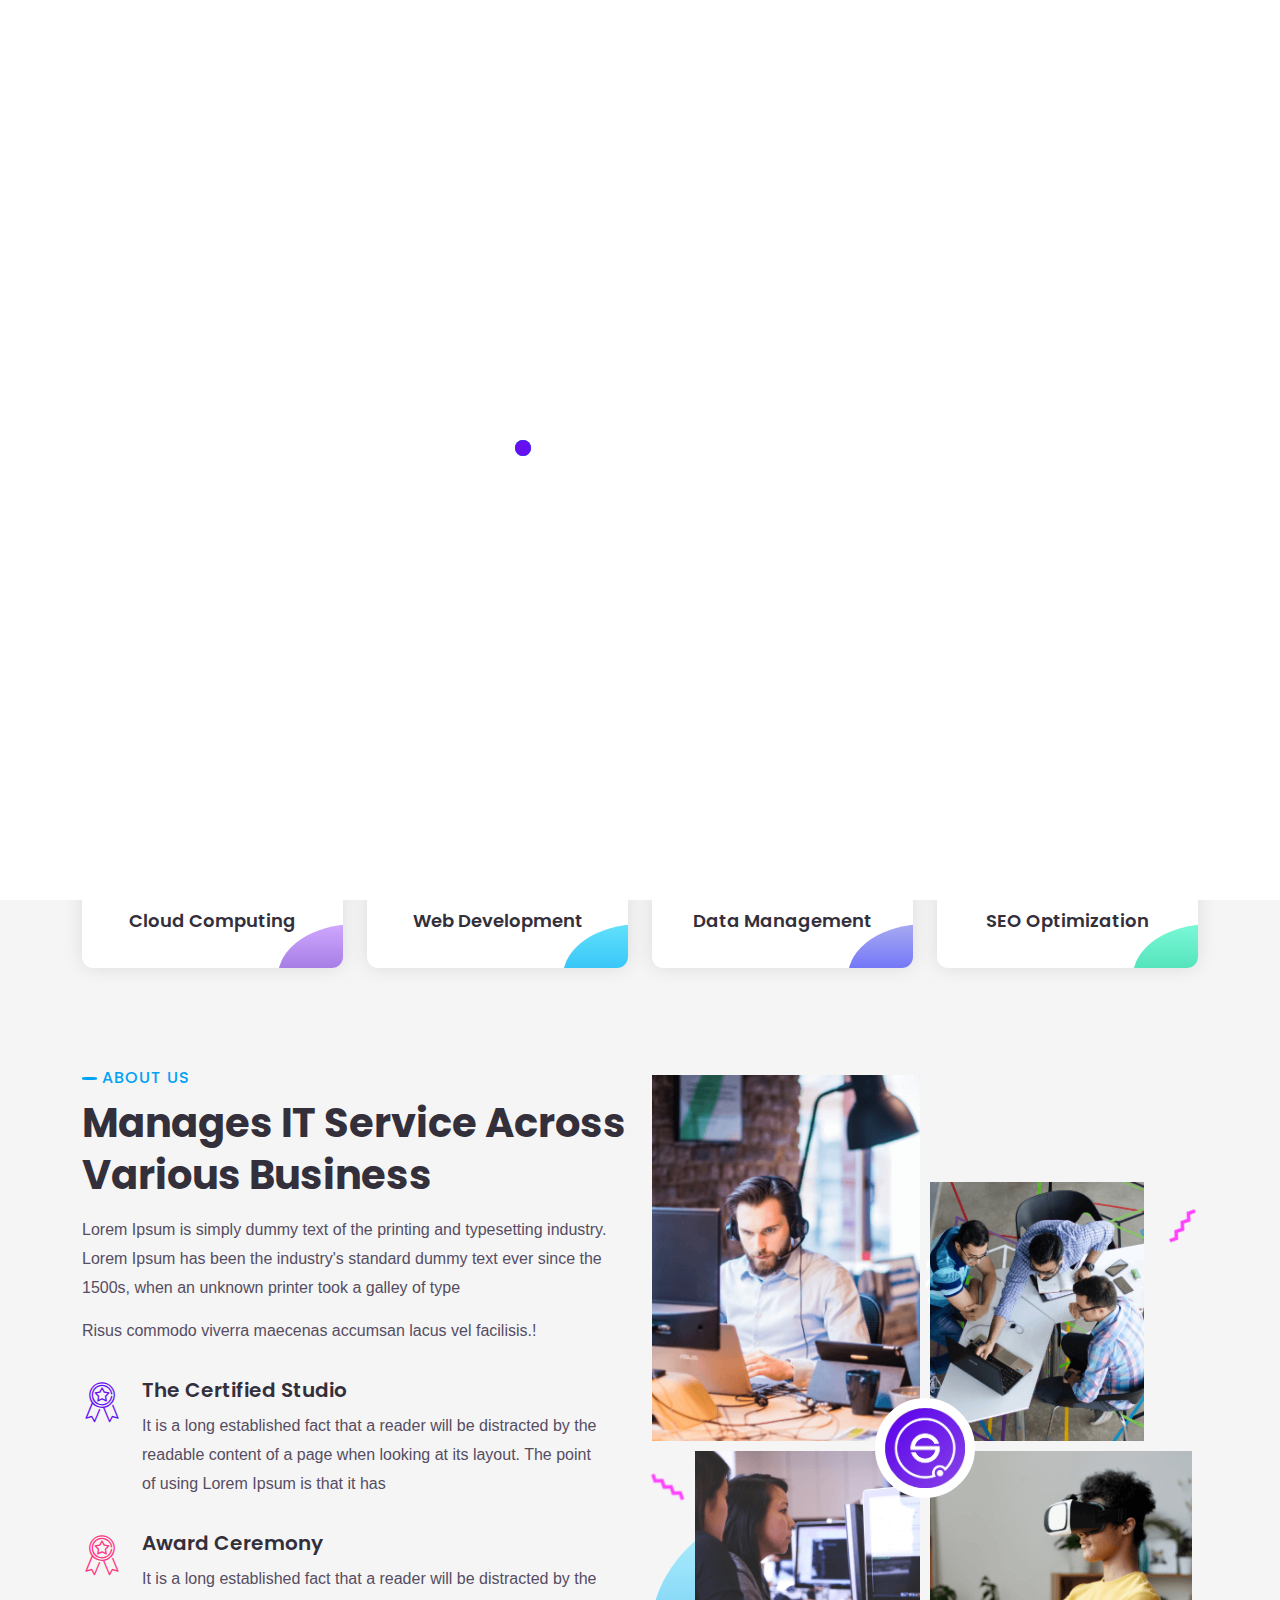
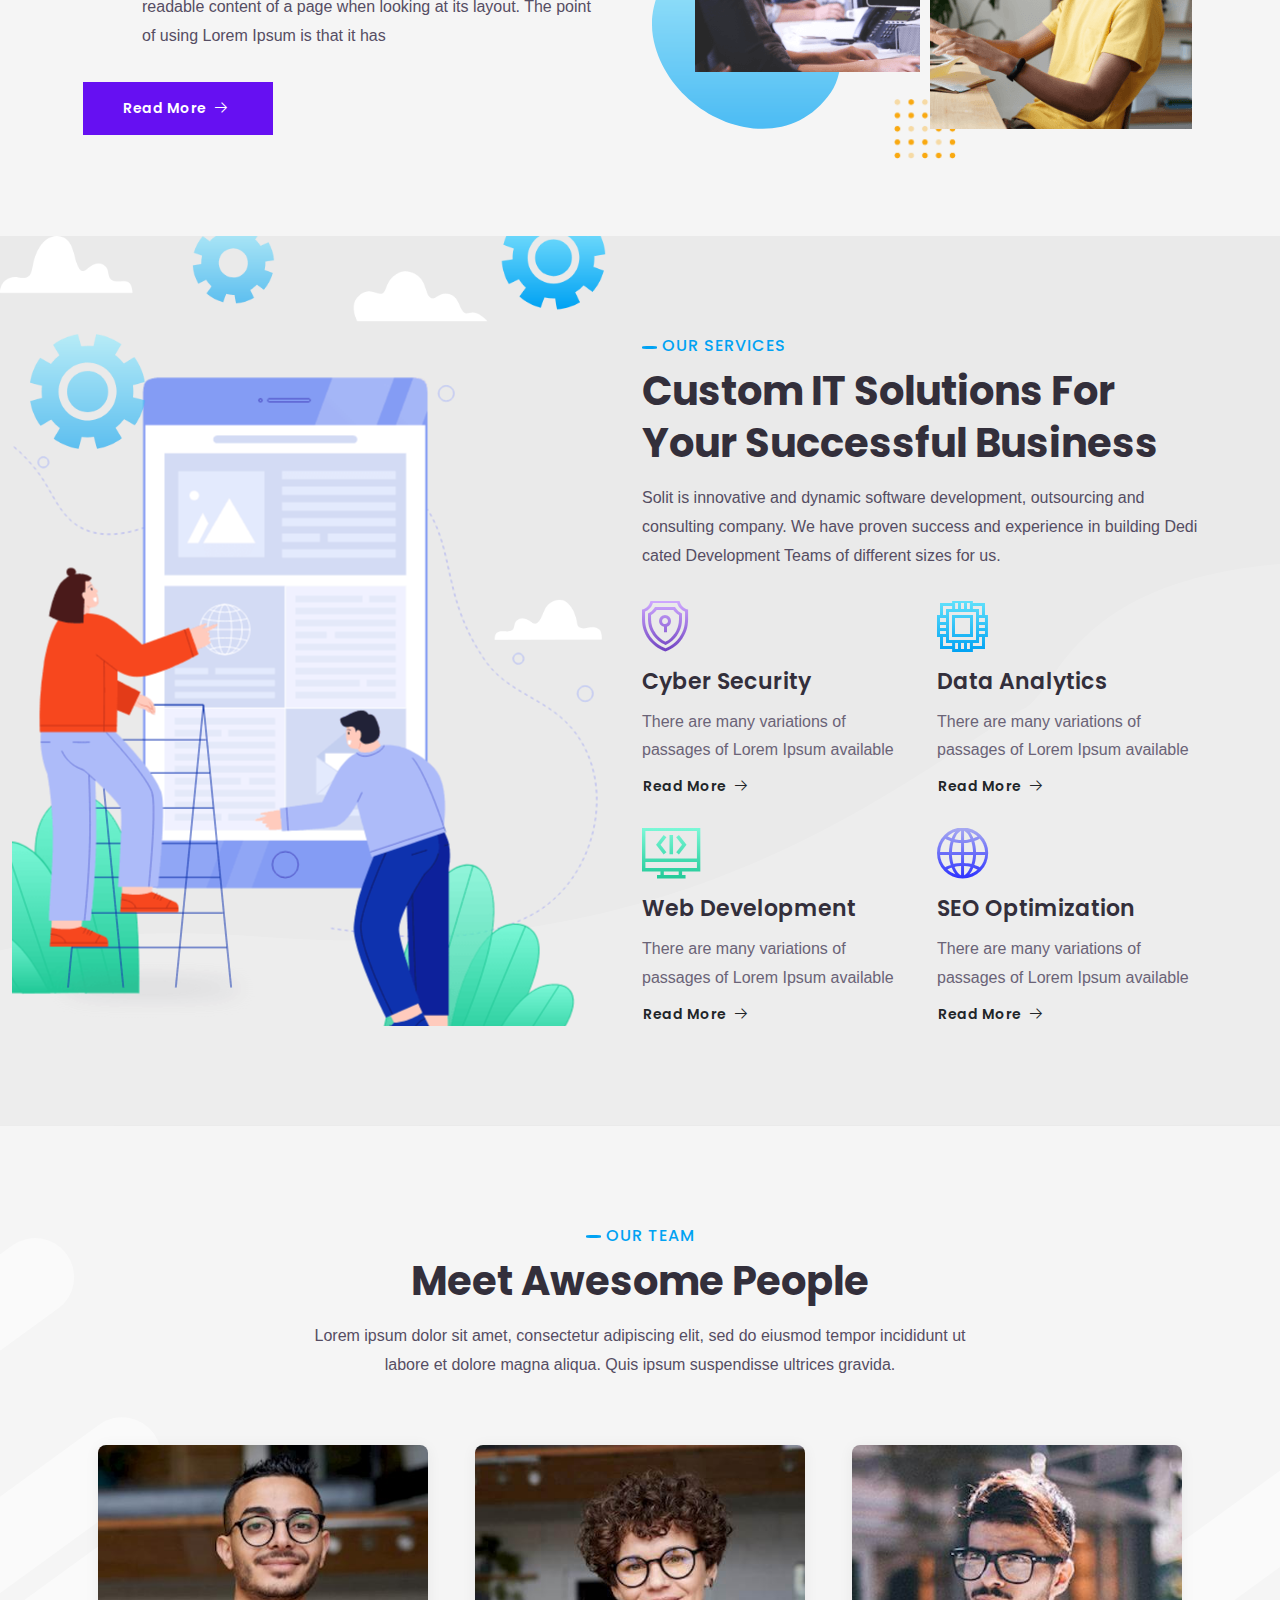
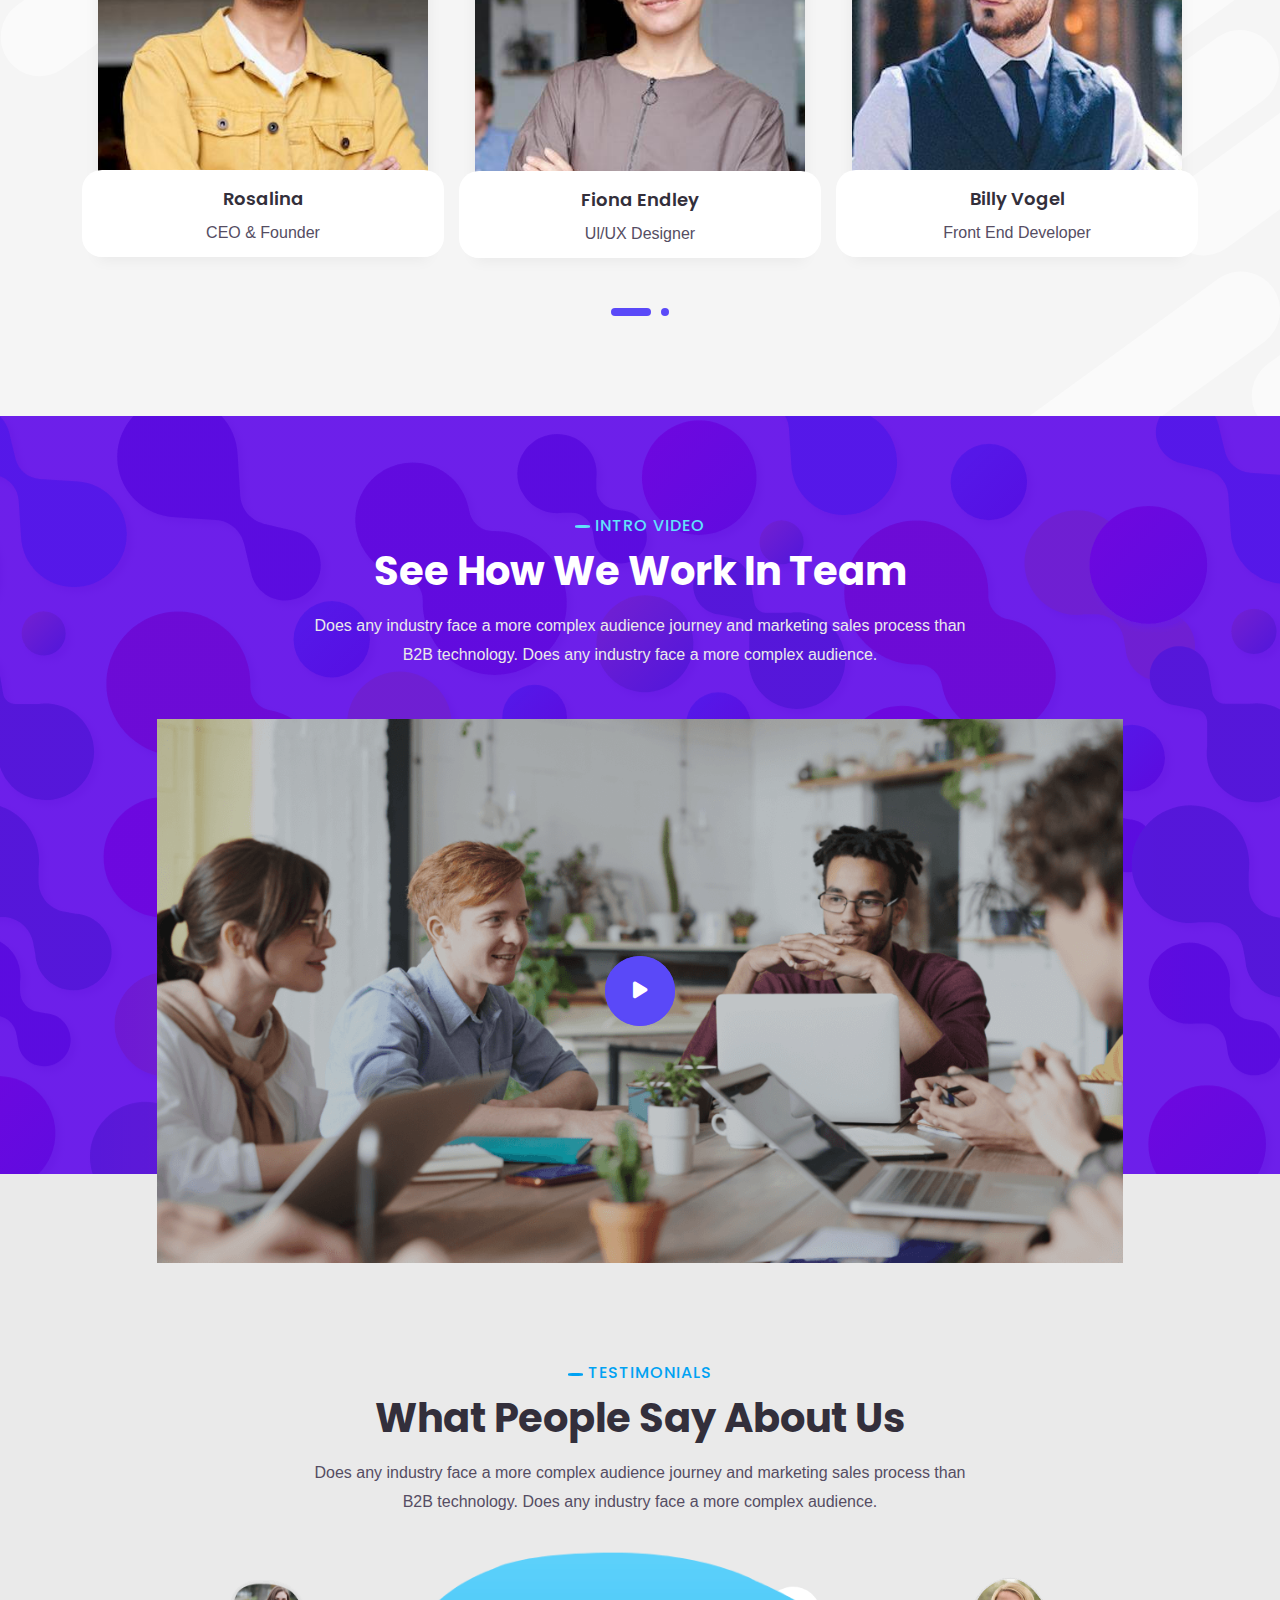
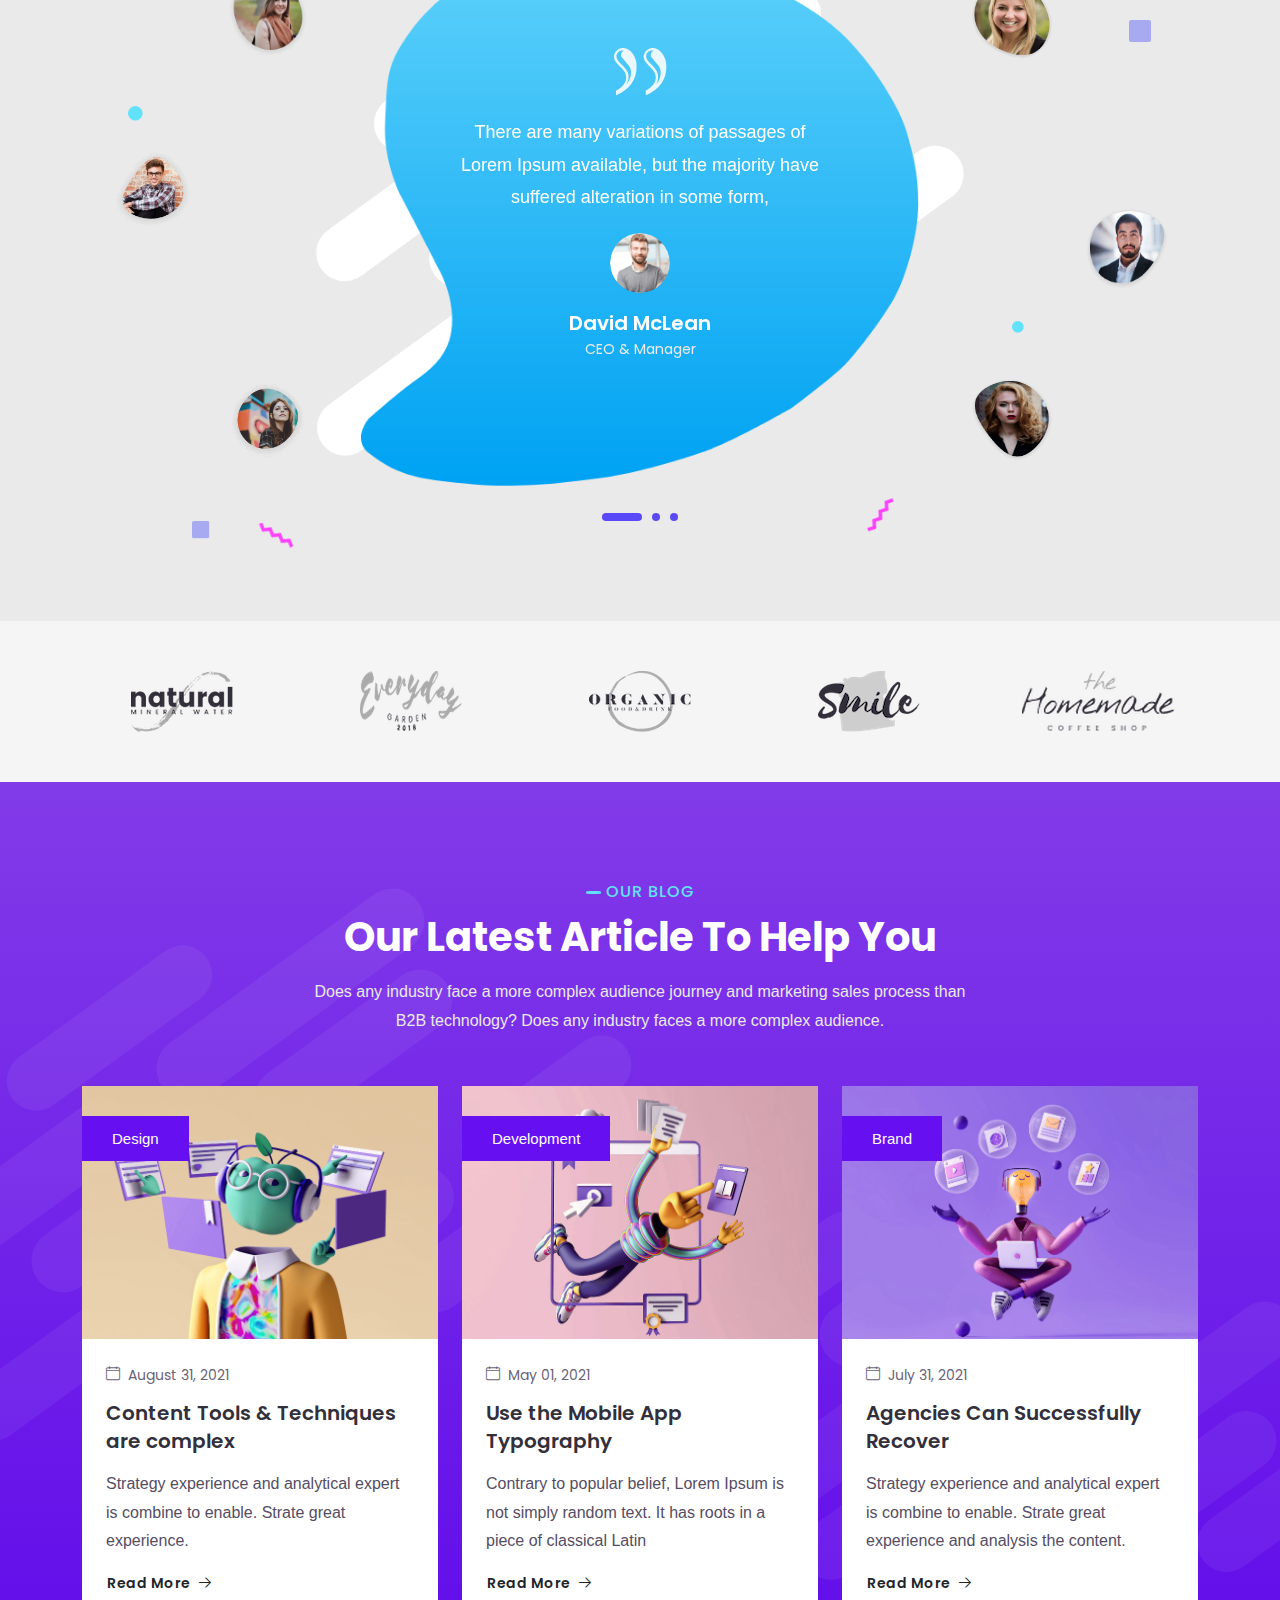
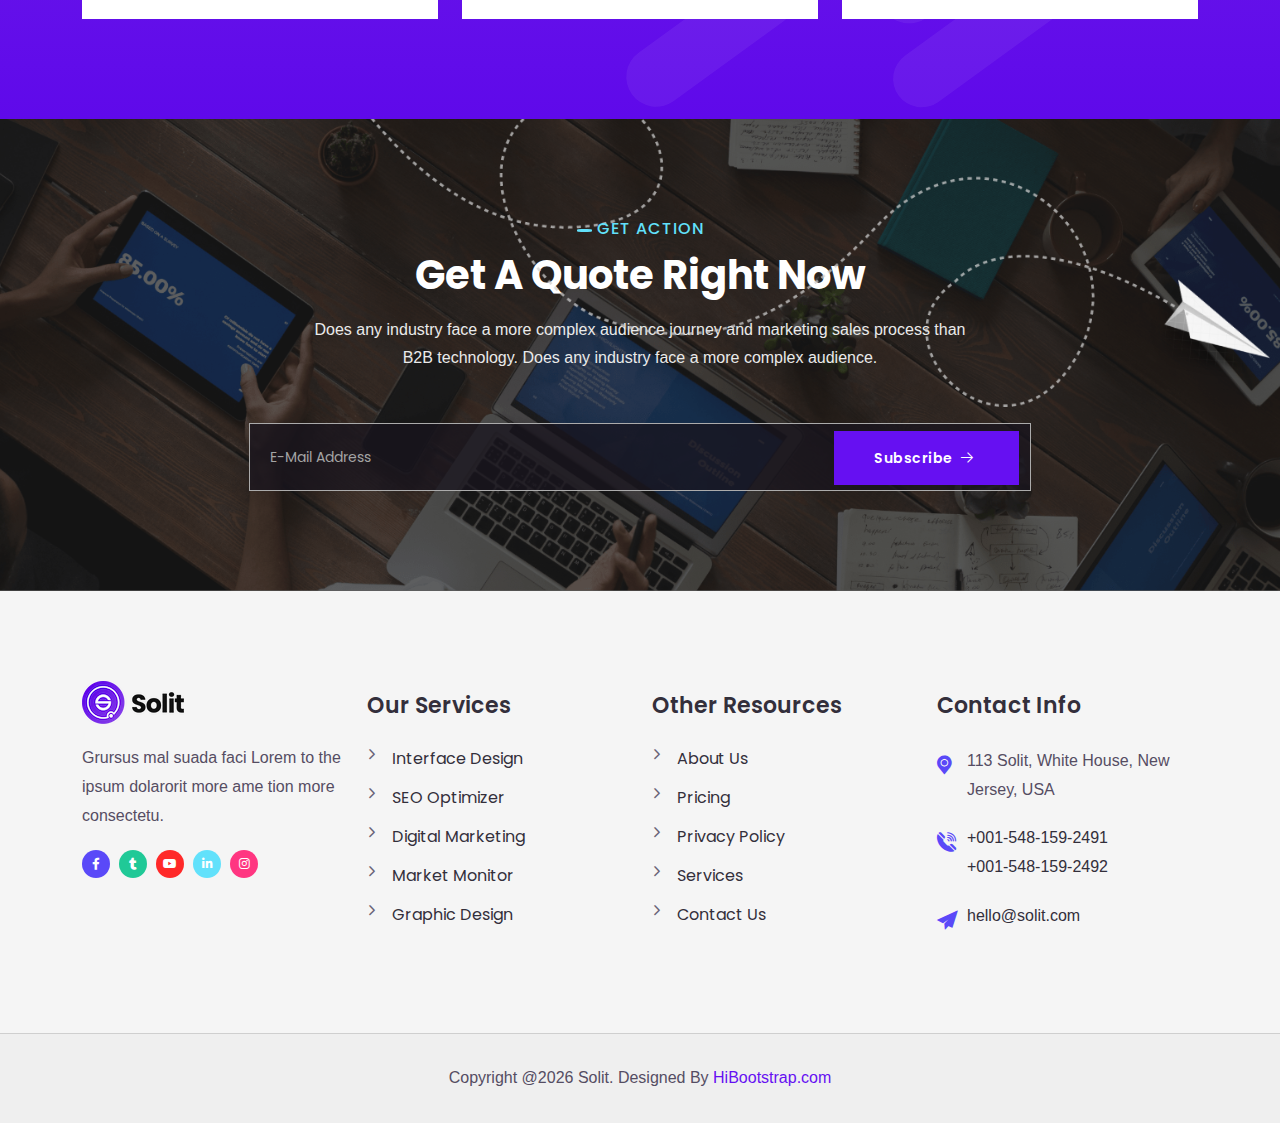
==== templates.hibootstrap.com/solit/default/index.html @ b151581a "newly added" ====
<!DOCTYPE html>
<html lang="en">

<!-- Mirrored from templates.hibootstrap.com/solit/default/index.html by HTTrack Website Copier/3.x [XR&CO'2014], Mon, 30 May 2022 17:09:55 GMT -->
<head>
<meta charset="UTF-8" />
<meta name="viewport" content="width=device-width, initial-scale=1.0" />
<meta name="description" content="Author: HiBootstrap Theme, Category: IT, Multipurpose, HTML, SASS" />

<title>Solit - IT Startup & Business Agency Template</title>

<link rel="stylesheet" href="assets/css/bootstrap.min.css" />

<link rel="stylesheet" href="assets/css/fontawesome.min.css" />

<link rel="stylesheet" href="assets/css/envyicon.min.css" />

<link rel="stylesheet" href="assets/css/animate.min.css" />

<link rel="stylesheet" href="assets/css/magnific-popup.min.css" />

<link rel="stylesheet" href="assets/css/owl.carousel.min.css" />

<link rel="stylesheet" href="assets/css/meanmenu.min.css" />

<link rel="stylesheet" href="assets/css/style.css" />

<link rel="stylesheet" href="assets/css/responsive.css" />

<link rel="stylesheet" href="assets/css/theme-dark.css" />

<link rel="icon" href="assets/img/logos/favicon.png" type="image/png" sizes="16x16" />
</head>
<body>

<div class="preloader-main">
<div class="loader">
<div class="loader-dot"></div>
<div class="loader-dot"></div>
<div class="loader-dot"></div>
</div>
</div>


<header class="navbar-area">
<div class="top-nav">

<div class="container d-flex justify-content-between">

<div class="top-left">
<ul class="info-list">
<li>
<i class="envy envy-email"></i>
<a href="mailTo:hello@solit.com"><span class="__cf_email__" data-cfemail="d0b8b5bcbcbf90a3bfbcb9a4feb3bfbd">[email&#160;protected]</span></a>
</li>
<li><i class="envy envy-wall-clock"></i>Mon - Sat: 8.00 am - 7.00 pm</li>
</ul>
</div>

<div class="top-right">
<div class="social-link">
<a href="#" target="_blank">
<i class="fab fa-facebook-f"></i>
</a>
<a href="#" target="_blank">
<i class="fab fa-tumblr"></i>
</a>
<a href="#" target="_blank">
<i class="fab fa-youtube"></i>
</a>
<a href="#" target="_blank">
<i class="fab fa-linkedin-in"></i>
</a>
<a href="#" target="_blank">
<i class="fab fa-instagram"></i>
</a>
</div>
</div>
</div>
</div>

<div class="mobile-nav">
<a href="index.html" class="logo">
<img src="assets/img/logos/logo_light.png" alt="logo_light" />
<img src="assets/img/logos/logo_dark.png" alt="logo-dark" />
</a>
</div>

<div class="main-nav">
 <nav class="navbar navbar-expand-md navbar-light">
<div class="container">
<a class="navbar-brand" href="index.html">
<img src="assets/img/logos/logo_light.png" alt="logo_light" />
<img src="assets/img/logos/logo_dark.png" alt="logo-dark" />
</a>
<div class="collapse navbar-collapse mean-menu" id="navbarSupportedContent">
<ul class="navbar-nav ms-auto">
<li class="nav-item">
<a href="#" class="nav-link dropdown-toggle active">Home</a>
<ul class="dropdown-menu">
<li class="nav-item">
<a href="index.html" class="nav-link active">Home Page 1</a>
</li>
<li class="nav-item">
<a href="index-2.html" class="nav-link">Home Page 2</a>
</li>
<li class="nav-item">
<a href="index-3.html" class="nav-link">Home Page 3</a>
</li>
</ul>
</li>
<li class="nav-item">
<a href="#" class="nav-link dropdown-toggle">Pages</a>
<ul class="dropdown-menu">
<li class="nav-item">
<a href="about.html" class="nav-link"> About </a>
</li>
<li class="nav-item">
<a href="team.html" class="nav-link"> Team </a>
</li>
<li class="nav-item">
<a href="testimonials.html" class="nav-link">
Testimonials
</a>
</li>
<li class="nav-item">
<a href="coming-soon.html" class="nav-link">
coming soon
</a>
</li>
<li class="nav-item">
<a href="#" class="nav-link dropdown-toggle">
Projects
</a>
<ul class="dropdown-menu">
<li class="nav-item">
<a href="projects.html" class="nav-link">projects</a>
</li>
<li class="nav-item">
<a href="project-details.html" class="nav-link">projects details</a>
</li>
</ul>
</li>
<li class="nav-item">
<a href="sign-in.html" class="nav-link"> Sign In </a>
</li>
<li class="nav-item">
<a href="sign-up.html" class="nav-link"> Sign Up </a>
</li>
 <li class="nav-item">
<a href="terms-condition.html" class="nav-link">
Terms & Conditions
</a>
</li>
<li class="nav-item">
<a href="privacy-policy.html" class="nav-link">
Privacy Policy
</a>
</li>
<li class="nav-item">
<a href="faq.html" class="nav-link"> FAQ </a>
</li>
<li class="nav-item">
<a href="error-404.html" class="nav-link"> Error Page </a>
</li>
<li class="nav-item">
<a href="contact.html" class="nav-link"> Contact </a>
</li>
</ul>
</li>
<li class="nav-item">
<a href="pricing.html" class="nav-link">pricing</a>
</li>
<li class="nav-item">
<a href="#" class="nav-link dropdown-toggle">services</a>
<ul class="dropdown-menu">
<li class="nav-item">
<a href="services.html" class="nav-link">Services grid</a>
</li>
<li class="nav-item">
<a href="service-details.html" class="nav-link">Services details</a>
</li>
</ul>
</li>
<li class="nav-item">
<a href="#" class="nav-link dropdown-toggle">Blog</a>
<ul class="dropdown-menu">
<li class="nav-item">
<a href="blog-grid.html" class="nav-link">Blog grid</a>
</li>
<li class="nav-item">
<a href="blog-details.html" class="nav-link">blog details</a>
</li>
</ul>
</li>
<li class="nav-item">
<a href="contact.html" class="nav-link">contact</a>
</li>
</ul>
<div class="search-item">
<div class="search-btn">
<i class="open-btn envy envy-magnify-glass"></i>
<i class="close-btn envy envy-close"></i>
</div>
<div class="search-overlay search-popup">
<form class="search-form">
<input class="search-input" name="search" placeholder="Search" type="text" />
<button class="btn btn-solid" type="submit">
<i class="envy envy-magnify-glass"></i>
</button>
</form>
</div>
</div>
 <div class="cta-btn">
<a href="sign-in.html" class="btn btn-solid">
<i class="envy envy-user"></i>
log in
</a>
</div>
</div>
</div>
</nav>
</div>
</header>


<div id="home" class="home-banner-area banner-type-one">
<div class="home-slider owl-carousel">
<div class="item">
<div class="container">
<div class="banner-content">
<h1>The Ultimate IT Solution For Your Company</h1>
<p>
Lorem ipsum dolor sit amet, consectetur adipiscing elit, sed do eiusmod tempor incididunt ut labore et dolore magna aliqua. Quis ipsum suspendisse
</p>
<div class="cta-btn">
<a href="https://templates.hibootstrap.com/Solit-html/index.html" class="btn btn-solid">Try for free</a>
</div>
</div>
</div>
</div>
<div class="item">
<div class="container">
<div class="banner-content">
<h1>Best Digital Marketing Service For You</h1>
<p>
Lorem ipsum dolor sit amet, consectetur adipiscing elit, sed do eiusmod tempor incididunt ut labore et dolore magna aliqua. Quis ipsum.
</p>
<div class="cta-btn">
<a href="https://templates.hibootstrap.com/Solit-html/index.html" class="btn btn-solid">Try for free</a>
</div>
</div>
</div>
</div>
<div class="item">
<div class="container">
<div class="banner-content">
<h1>We Provide Best SEO Marketing Solutions</h1>
<p>
Lorem ipsum dolor sit amet, consecteturdo eiusmod tempor incididunt ut labore et dolore magna aliqua. Quis ipsum suspendisse ultrices gravida.
</p>
<div class="cta-btn">
<a href="https://templates.hibootstrap.com/Solit-html/index.html" class="btn btn-solid">Try free</a>
</div>
</div>
</div>
</div>
</div>
</div>


<section class="promo-section">
<div class="container">
<div class="row justify-content-center">
<div class="col-lg-3 col-md-6 col-sm-6">
<div class="single-feature">
<div class="single-feature-content">
<i class="envy envy-cloud-computing1"></i>
<h3 class="mt-3">Cloud Computing</h3>
</div>
<div class="hover-overlay"></div>
</div>
</div>
<div class="col-lg-3 col-md-6 col-sm-6">
<div class="single-feature">
<div class="single-feature-content">
<i class="envy envy-code2"></i>
<h3 class="mt-3">Web Development</h3>
</div>
<div class="hover-overlay"></div>
</div>
</div>
<div class="col-lg-3 col-md-6 col-sm-6">
<div class="single-feature">
<div class="single-feature-content">
<i class="envy envy-server2"></i>
<h3 class="mt-3">Data Management</h3>
</div>
<div class="hover-overlay"></div>
</div>
</div>
<div class="col-lg-3 col-md-6 col-sm-6">
<div class="single-feature">
<div class="single-feature-content">
<i class="envy envy-global"></i>
<h3 class="mt-3">SEO Optimization</h3>
</div>
<div class="hover-overlay"></div>
</div>
</div>
</div>
</div>
</section>


<section id="about" class="about-section ptb-70">
<div class="container">
<div class="row align-items-center">
<div class="col-lg-6 col-sm-12 pb-30">
<div class="section-title">
<span class="subtitle">about us</span>
<h2>Manages IT service across various business</h2>
</div>
<div class="about-text-blc">
<p>Lorem Ipsum is simply dummy text of the printing and typesetting industry. Lorem Ipsum has been the industry's standard dummy text ever since the 1500s, when an unknown printer took a galley of type </p>
<p>Risus commodo viverra maecenas accumsan lacus vel facilisis.!</p>
</div>
<div class="row">
<div class="col-lg-12">
<div class="about-feature-blc">
<i class="envy envy-quality blue"></i>
<div class="about-feature-content">
<h6>The Certified Studio</h6>
<p>It is a long established fact that a reader will be distracted by the readable content of a page when looking at its layout. The point of using Lorem Ipsum is that it has</p>
</div>
</div>
</div>
<div class="col-lg-12">
<div class="about-feature-blc">
<i class="envy envy-quality red"></i>
<div class="about-feature-content">
<h6>Award Ceremony</h6>
<p>It is a long established fact that a reader will be distracted by the readable content of a page when looking at its layout. The point of using Lorem Ipsum is that it has</p>
</div>
</div>
</div>
</div>
<div class="cta-btn">
<a href="about.html" class="btn btn-solid">
Read more
<i class="envy envy-right-arrow"></i>
</a>
</div>
</div>
<div class="col-lg-6 col-sm-12 pb-30">
<div class="about-img">
<div class="grid-img">
<div class="grid-img-inner">
<img src="assets/img/about/about_1.png" class="image-responsive" alt="office_image" />
</div>
<div class="grid-img-inner">
<img src="assets/img/about/about_2.png" class="image-responsive" alt="office_image" />
</div>
<div class="grid-img-inner">
<img src="assets/img/about/about_3.png" class="image-responsive" alt="office_image" />
</div>
<div class="grid-img-inner">
<img src="assets/img/about/about_4.png" class="image-responsive" alt="office_image" />
</div>
</div>
<div class="logo-overlay">
<img src="assets/img/logos/logo.png" alt="logo_without_slogan" />
</div>
<div class="shape">
<img src="assets/img/resource/shape_2.png" alt="shape" class="shape-inner" />
<img src="assets/img/resource/shape_4.png" alt="shape" class="shape-inner" />
<img src="assets/img/resource/shape_2.png" alt="shape" class="shape-inner" />
</div>
</div>
</div>
</div>
</div>
</section>


<section id="featured-service" class="featured-service-section pt-100 pb-70 bg-light">
<div class="container">
<div class="row">
<div class="col-lg-6 col-sm-12 col-md-12 pb-30">
<div class="featured-service-image">
<img src="assets/img/resource/service_left.png" alt="service_illustration" />
</div>
</div>
<div class="col-lg-6 col-sm-12 col-md-12">
<div class="featured-service-content">
<div class="section-title">
<span class="subtitle">OUR SERVICES</span>
<h2>Custom IT Solutions for Your Successful Business</h2>
<p>Solit is innovative and dynamic software development, outsourcing and consulting company. We have proven success and experience in building Dedi cated Development Teams of different sizes for us.</p>
</div>
<div class="row">
<div class="content-inner col-lg-6 col-md-6 col-sm-6">
<i class="envy envy-shield"></i>
<h5>Cyber Security</h5>
<p>There are many variations of passages of Lorem Ipsum available</p>
<a href="service-details.html" target="_blank" class="btn btn-text-only">
read more
<i class="envy envy-right-arrow"></i>
</a>
</div>
<div class="content-inner col-lg-6 col-md-6 col-sm-6">
<i class="envy envy-cpu"></i>
<h5>Data Analytics</h5>
<p>There are many variations of passages of Lorem Ipsum available</p>
<a href="service-details.html" target="_blank" class="btn btn-text-only">
read more
<i class="envy envy-right-arrow"></i>
</a>
</div>
<div class="content-inner col-lg-6 col-md-6 col-sm-6">
<i class="envy envy-code"></i>
 <h5>Web Development</h5>
<p>There are many variations of passages of Lorem Ipsum available</p>
<a href="service-details.html" target="_blank" class="btn btn-text-only">
read more
<i class="envy envy-right-arrow"></i>
</a>
</div>
<div class="content-inner col-lg-6 col-md-6 col-sm-6">
<i class="envy envy-global"></i>
<h5>SEO Optimization</h5>
<p>There are many variations of passages of Lorem Ipsum available</p>
<a href="service-details.html" target="_blank" class="btn btn-text-only">
read more
<i class="envy envy-right-arrow"></i>
</a>
</div>
</div>
</div>
</div>
</div>
</div>
<div class="shape">
<img src="assets/img/resource/Illustration_Cloud.png" alt="shape" class="shape-inner" />
<img src="assets/img/resource/Illustration_Settings.png" alt="shape" class="shape-inner" />
</div>
</section>


<section class="team-section ptb-100">
<div class="container">
<div class="section-title">
<span class="subtitle">OUR Team</span>
<h2>Meet Awesome People</h2>
<p>Lorem ipsum dolor sit amet, consectetur adipiscing elit, sed do eiusmod tempor incididunt ut labore et dolore magna aliqua. Quis ipsum suspendisse ultrices gravida.</p>
</div>
<div class="team-slider owl-carousel">
<div class="team-item">
<div class="team-image">
<img src="assets/img/team/team_1.jpg" alt="team-member" />
</div>
<div class="team-content">
<h5>
<a href="#">Rosalina</a>
</h5>
<p class="mb-2">CEO & Founder</p>
<div class="social-link">
<a href="#" class="bg-success" target="_blank"><i class="fab fa-tumblr"></i></a>
<a href="#" class="bg-danger" target="_blank"><i class="fab fa-youtube"></i></a>
<a href="#" class="bg-info" target="_blank"><i class="fab fa-linkedin-in"></i></a>
</div>
</div>
</div>
<div class="team-item">
<div class="team-image">
<img src="assets/img/team/team_2.jpg" alt="team-member" />
</div>
<div class="team-content">
<h5>
<a href="#">Fiona Endley</a>
</h5>
<p class="mb-2">Ul/UX Designer</p>
<div class="social-link">
<a href="#" class="bg-success" target="_blank"><i class="fab fa-tumblr"></i></a>
<a href="#" class="bg-danger" target="_blank"><i class="fab fa-youtube"></i></a>
<a href="#" class="bg-info" target="_blank"><i class="fab fa-linkedin-in"></i></a>
</div>
</div>
</div>
<div class="team-item">
 <div class="team-image">
<img src="assets/img/team/team_3.jpg" alt="team-member" />
</div>
<div class="team-content">
<h5>
<a href="#">Billy Vogel</a>
</h5>
<p class="mb-2">Front End Developer</p>
<div class="social-link">
<a href="#" class="bg-success" target="_blank"><i class="fab fa-tumblr"></i></a>
<a href="#" class="bg-danger" target="_blank"><i class="fab fa-youtube"></i></a>
<a href="#" class="bg-info" target="_blank"><i class="fab fa-linkedin-in"></i></a>
</div>
</div>
</div>
<div class="team-item">
<div class="team-image">
<img src="assets/img/team/team_4.jpg" alt="team-member" />
</div>
<div class="team-content">
<h5>
<a href="#">Jane Anderson</a>
</h5>
<p class="mb-2">Digital Marketer</p>
<div class="social-link">
<a href="#" class="bg-success" target="_blank"><i class="fab fa-tumblr"></i></a>
<a href="#" class="bg-danger" target="_blank"><i class="fab fa-youtube"></i></a>
<a href="#" class="bg-info" target="_blank"><i class="fab fa-linkedin-in"></i></a>
</div>
</div>
</div>
<div class="team-item">
<div class="team-image">
<img src="assets/img/team/team_1.jpg" alt="team-member" />
</div>
<div class="team-content">
<h5>
<a href="#">Rosalina</a>
</h5>
<p class="mb-2">CEO & Founder</p>
<div class="social-link">
<a href="#" class="bg-success" target="_blank"><i class="fab fa-tumblr"></i></a>
<a href="#" class="bg-danger" target="_blank"><i class="fab fa-youtube"></i></a>
<a href="#" class="bg-info" target="_blank"><i class="fab fa-linkedin-in"></i></a>
</div>
</div>
</div>
</div>
</div>
</section>


<section class="video-section bg-light ptb-100">
<div class="container">
<div class="section-title title-light">
<span class="subtitle">INTRO VIDEO</span>
<h2>See How We Work In Team</h2>
<p>Does any industry face a more complex audience journey and marketing sales process than B2B technology. Does any industry face a more complex audience.</p>
</div>
<div class="video-content">
<div class="video-box">
<figure class="video-image">
<img src="assets/img/background/intro_video.png" alt="video" />
</figure>
<a href="https://www.youtube.com/watch?v=kxPCFljwJws" class="youtube-popup video-btn">
<i class="fas fa-play"></i>
</a>
</div>
</div>
</div>
</section>


<section id="testimonial" class="testimonial-section testimonial pb-100 bg-light">
<div class="container">
<div class="section-title">
<span class="subtitle">TESTIMONIALS</span>
<h2>What People Say About Us</h2>
<p>Does any industry face a more complex audience journey and marketing sales process than B2B technology. Does any industry face a more complex audience.</p>
</div>
<div class="tesimonial-grid">
<div class="dot active">
<img src="assets/img/clients/client_1.png" alt="client-1" />
</div>
<div class="dot">
<img src="assets/img/clients/client_2.png" alt="client-2" />
</div>
<div class="dot">
<img src="assets/img/clients/client_3.png" alt="client-3" />
</div>
<div class="dot">
<img src="assets/img/clients/client_4.png" alt="client-4" />
</div>
<div class="dot">
<img src="assets/img/clients/client_5.png" alt="client-5" />
</div>
<div class="dot">
<img src="assets/img/clients/client_6.png" alt="client-5" />
</div>
<div class="testimonial-slider owl-carousel">
<div class="slider-item">
<div class="qoute-icon">
<img src="assets/img/resource/quotation.png" alt="quotation" />
</div>
<div class="inner-text">
<p>
There are many variations of passages of Lorem Ipsum available, but the majority have suffered alteration in some form,
</p>
</div>
<div class="client">
<div class="client-img">
<img src="assets/img/clients/client_7.png" alt="client-1" />
</div>
<div class="client-info">
<h6>David McLean</h6>
<span>CEO & Manager</span>
</div>
</div>
</div>

<div class="slider-item">
<div class="qoute-icon">
<img src="assets/img/resource/quotation.png" alt="quotation" />
</div>
<div class="inner-text">
<p>
There are many variations of passages of Lorem Ipsum available, but the majority have suffered alteration in some form,
</p>
</div>
<div class="client">
<div class="client-img">
<img src="assets/img/clients/client_8.png" alt="client-2" />
</div>
<div class="client-info">
<h6>Rosalina D.</h6>
<span>CEO & Manager</span>
</div>
</div>
</div>

<div class="slider-item">
<div class="qoute-icon">
<img src="assets/img/resource/quotation.png" alt="quotation" />
</div>
<div class="inner-text">
 <p>
There are many variations of passages of Lorem Ipsum available, but the majority have suffered alteration in some form,
</p>
</div>
<div class="client">
<div class="client-img">
<img src="assets/img/clients/client_9.png" alt="client-1" />
</div>
<div class="client-info">
<h6>Sam McLean</h6>
<span>CEO & Manager</span>
</div>
</div>
</div>
</div>
<div class="overlay-img">
<img src="assets/img/background/Testimonial_bg.png" alt="Testimonial_bg" />
</div>
</div>

</div>
<div class="shape">
<img src="assets/img/resource/shape_6.png" alt="shape" class="shape-inner" />
<img src="assets/img/resource/Ellipse_1.png" alt="shape" class="shape-inner" />
<img src="assets/img/resource/Rectangle_1.png" alt="shape" class="shape-inner" />
<img src="assets/img/resource/Ellipse_1.png" alt="shape" class="shape-inner" />
<img src="assets/img/resource/Rectangle_1.png" alt="shape" class="shape-inner" />
<img src="assets/img/resource/shape_2.png" alt="shape" class="shape-inner" />
</div>
</section>


<div class="partner-area ptb-50">
<div class="container">
<div class="partner-slider owl-carousel">
<div class="partner-item">
<img src="assets/img/partner/partner_1.png" alt="image" />
<img src="assets/img/partner/partner_hover_1.png" alt="partner" />
</div>
<div class="partner-item">
<img src="assets/img/partner/partner_2.png" alt="image" />
<img src="assets/img/partner/partner_hover_2.png" alt="partner" />
</div>
<div class="partner-item">
<img src="assets/img/partner/partner_3.png" alt="image" />
<img src="assets/img/partner/partner_hover_3.png" alt="partner" />
</div>
<div class="partner-item">
<img src="assets/img/partner/partner_4.png" alt="image" />
<img src="assets/img/partner/partner_hover_4.png" alt="partner" />
</div>
<div class="partner-item">
<img src="assets/img/partner/partner_5.png" alt="image" />
<img src="assets/img/partner/partner_hover_5.png" alt="partner" />
</div>
<div class="partner-item">
<img src="assets/img/partner/partner_6.png" alt="image" />
<img src="assets/img/partner/partner_hover_6.png" alt="partner" />
</div>
</div>
</div>
</div>


<section id="blog" class="blog-section pt-100 pb-70">
<div class="container">
<div class="section-title title-light">
<span class="subtitle">our blog</span>
<h2>Our Latest Article To Help You</h2>
<p>Does any industry face a more complex audience journey and marketing sales process than B2B technology? Does any industry faces a more complex audience.</p>
</div>
 <div class="row justify-content-center">
<div class="col-lg-4 col-md-6 col-sm-6">
<div class="blog-item-single">
<div class="blog-item-img">
<a href="blog-details.html">
<img src="assets/img/blog/blog_1.png" alt="blog-bg-image" />
</a>
<p class="tag">Design</p>
</div>
<div class="blog-item-content">
<span> <i class="envy envy-calendar"></i>August 31, 2021 </span>
<a href="blog-details.html">
<h3>Content Tools & Techniques are complex</h3>
</a>
<p>
Strategy experience and analytical expert is combine to enable. Strate great experience.
</p>
<a href="blog-details.html" target="_self" class="btn btn-text-only">
read more
<i class="envy envy-right-arrow"></i>
</a>
</div>

</div>

</div>
<div class="col-lg-4 col-md-6 col-sm-6">
<div class="blog-item-single">
<div class="blog-item-img">
<a href="blog-details.html">
<img src="assets/img/blog/blog_2.png" alt="blog-bg-image" />
</a>
<p class="tag">Development</p>
</div>
<div class="blog-item-content">
<span> <i class="envy envy-calendar"></i>May 01, 2021 </span>
<a href="blog-details.html">
<h3>Use the Mobile App Typography</h3>
</a>
<p>Contrary to popular belief, Lorem Ipsum is not simply random text. It has roots in a piece of classical Latin</p>
<a href="blog-details.html" target="_self" class="btn btn-text-only">
read more
<i class="envy envy-right-arrow"></i>
</a>
</div>

</div>

</div>
<div class="col-lg-4 col-md-6 col-sm-6">
<div class="blog-item-single">
<div class="blog-item-img">
<a href="blog-details.html">
<img src="assets/img/blog/blog_3.png" alt="blog-bg-image" />
</a>
<p class="tag">Brand</p>
</div>
<div class="blog-item-content">
<span> <i class="envy envy-calendar"></i>July 31, 2021 </span>
<a href="blog-details.html">
<h3>Agencies Can Successfully Recover</h3>
</a>
<p>Strategy experience and analytical expert is combine to enable. Strate great experience and analysis the content.</p>
<a href="blog-details.html" target="_self" class="btn btn-text-only">
read more
<i class="envy envy-right-arrow"></i>
</a>
</div>

</div>

</div>
</div>

</div>
</section>


<section class="newsletter-section ptb-100">
<div class="container">
<div class="section-title title-light">
<span class="subtitle">get action</span>
<h2>Get A Quote Right Now</h2>
<p>Does any industry face a more complex audience journey and marketing sales process than B2B technology. Does any industry face a more complex audience.</p>
</div>
<form class="newsletter-form" data-bs-toggle="validator">
<div class="input-group">
<input class="form-control" placeholder="E-mail address" type="text" name="EMAIL" required="" autocomplete="off" />
<div class="cta-btn">
<button type="submit" class="btn btn-solid">
Subscribe
<i class="envy envy-right-arrow"></i>
</button>
</div>
</div>
<div id="validator-newsletter" class="form-result"></div>
</form>
</div>
</section>


<footer class="footer-area pt-100 pb-70">
<div class="container">
<div class="row">
<div class="col-lg-3 col-md-5 col-sm-6 col-12">
<div class="footer-widget">
<div class="navbar-brand">
<a href="index.html">
<img src="assets/img/logos/logo_dark.png" alt="image" />
<img src="assets/img/logos/logo_light.png" alt="image" />
</a>
</div>
<p>Grursus mal suada faci Lorem to the ipsum dolarorit more ame tion more consectetu.</p>
<div class="social-link">
<a href="#" class="bg-tertiary" target="_blank">
<i class="fab fa-facebook-f"></i>
</a>
<a href="#" class="bg-success" target="_blank">
<i class="fab fa-tumblr"></i>
</a>
<a href="#" class="bg-danger" target="_blank">
<i class="fab fa-youtube"></i>
</a>
<a href="#" class="bg-info" target="_blank">
<i class="fab fa-linkedin-in"></i>
</a>
<a href="#" class="bg-pink" target="_blank">
<i class="fab fa-instagram"></i>
</a>
</div>
</div>
</div>
<div class="col-lg-3 col-md-5 col-sm-6 col-12">
<div class="footer-widget">
<h5>Our Services</h5>
<ul class="footer-quick-links">
<li>
<a href="service-details.html">Interface Design</a>
</li>
<li>
<a href="service-details.html">SEO Optimizer</a>
 </li>
<li>
<a href="service-details.html">Digital Marketing</a>
</li>
<li>
<a href="service-details.html">Market Monitor</a>
</li>
<li>
<a href="service-details.html">Graphic Design</a>
</li>
</ul>
</div>
</div>
<div class="col-lg-3 col-md-5 col-sm-6 col-12">
<div class="footer-widget">
<h5>Other Resources</h5>
<ul class="footer-quick-links">
<li>
<a href="about.html">About Us</a>
</li>
<li>
<a href="pricing.html">Pricing</a>
</li>
<li>
<a href="privacy-policy.html">Privacy Policy</a>
</li>
<li>
<a href="services.html">Services</a>
</li>
<li>
<a href="contact.html">Contact Us</a>
</li>
</ul>
</div>
</div>
<div class="col-lg-3 col-md-5 col-sm-6 col-12">
<div class="footer-widget">
<h5>Contact info</h5>
<div class="contact-info">
<i class="envy envy-pin"></i>
<p>113 Solit, White House, New Jersey, USA</p>
</div>
<div class="contact-info">
<i class="envy envy-call"></i>
<p>
<a href="tel:+001-548-159-2491">+001-548-159-2491</a>
</p>
<br>
<p>
<a href="tel:+001-548-159-2492">+001-548-159-2492</a>
</p>
</div>
<div class="contact-info">
<i class="envy envy-plane"></i>
<p>
<a href="mailTo:hello@solit.com"><span class="__cf_email__" data-cfemail="274f424b4b486754484b4e530944484a">[email&#160;protected]</span></a>
</p>
</div>
</div>
</div>
</div>
</div>
</footer>


<div class="copy-right-area">
<div class="container">
<div class="copy-right-content">
<p>
Copyright @<script data-cfasync="false" src="../../cdn-cgi/scripts/5c5dd728/cloudflare-static/email-decode.min.js"></script><script>document.write(new Date().getFullYear())</script> Solit. Designed By
<a href="https://hibootstrap.com/" target="_blank">
HiBootstrap.com
</a>
</p>
</div>
</div>
</div>


<script src="assets/js/jquery.min.js"></script>

<script src="assets/js/jquery.min.js"></script>

<script src="assets/js/bootstrap.bundle.min.js"></script>

<script src="assets/js/jquery.magnific-popup.min.js"></script>
 
<script src="assets/js/owl.carousel.min.js"></script>

<script src="assets/js/meanmenu.min.js"></script>

<script src="assets/js/form-validator.min.js"></script>

<script src="assets/js/contact-form-script.js"></script>

<script src="assets/js/jquery.ajaxchimp.min.js"></script>

<script src="assets/js/main.js"></script>
</body>

<!-- Mirrored from templates.hibootstrap.com/solit/default/index.html by HTTrack Website Copier/3.x [XR&CO'2014], Mon, 30 May 2022 17:10:58 GMT -->
</html>
---- templates.hibootstrap.com/solit/default/assets/css/envyicon.min.css ----
@font-face {font-family: 'Envy-Icon';src: url('../fonts/Envy-Icon6c13.eot?dtje5n');src: url('../fonts/Envy-Icon6c13.eot?dtje5n#iefix') format('embedded-opentype'), url('../fonts/Envy-Icon6c13.ttf?dtje5n') format('truetype'), url('../fonts/Envy-Icon6c13.woff?dtje5n') format('woff'), url('../fonts/Envy-Icon6c13.html?dtje5n#Envy-Icon') format('svg');font-weight: normal;font-style: normal;font-display: block;}.envy {font-family: 'Envy-Icon' !important;speak: never;font-style: normal;font-weight: normal;font-variant: normal;text-transform: none;line-height: 1;-webkit-font-smoothing: antialiased;-moz-osx-font-smoothing: grayscale;}.envy-quality:before {content: "\e911";}.envy-angle-right:before {content: "\e900";}.envy-angle-up:before {content: "\e90c";}.envy-angle-down:before {content: "\e90e";}.envy-angle-left:before {content: "\e910";}.envy-disabled:before {content: "\e901";}.envy-qr-code:before {content: "\e902";}.envy-scissors:before {content: "\e903";}.envy-tools:before {content: "\e904";}.envy-piggy-bank:before {content: "\e905";}.envy-binoculars:before {content: "\e906";}.envy-shopping-cart:before {content: "\e907";}.envy-money:before {content: "\e908";}.envy-thermometer:before {content: "\e909";}.envy-umbrella:before {content: "\e90a";}.envy-dashboard:before {content: "\e90b";}.envy-megaphone:before {content: "\e90d";}.envy-wind:before {content: "\e90f";}.envy-headphones:before {content: "\e912";}.envy-target:before {content: "\e914";}.envy-highlighter:before {content: "\e916";}.envy-smartphone:before {content: "\e917";}.envy-screenshot:before {content: "\e918";}.envy-power-button:before {content: "\e919";}.envy-question:before {content: "\e91a";}.envy-push-pin:before {content: "\e91b";}.envy-flag:before {content: "\e91c";}.envy-moon:before {content: "\e91d";}.envy-video-camera:before {content: "\e91e";}.envy-music:before {content: "\e91f";}.envy-print:before {content: "\e920";}.envy-diskette:before {content: "\e921";}.envy-paste:before {content: "\e922";}.envy-mute-1:before {content: "\e923";}.envy-paint-bucket:before {content: "\e924";}.envy-clicker:before {content: "\e925";}.envy-dislike:before {content: "\e926";}.envy-like:before {content: "\e927";}.envy-straight:before {content: "\e928";}.envy-joke:before {content: "\e929";}.envy-surprise:before {content: "\e92a";}.envy-balance:before {content: "\e92b";}.envy-trash-can-1:before {content: "\e92c";}.envy-trash-can:before {content: "\e92d";}.envy-thunderbolt:before {content: "\e92e";}.envy-snowflake:before {content: "\e92f";}.envy-sun:before {content: "\e930";}.envy-home:before {content: "\e931";}.envy-microphone:before {content: "\e932";}.envy-idea:before {content: "\e933";}.envy-layout:before {content: "\e934";}.envy-upload:before {content: "\e935";}.envy-download:before {content: "\e936";}.envy-hierarchical:before {content: "\e938";}.envy-pie-chart:before {content: "\e939";}.envy-check:before {content: "\e93a";}.envy-followers:before {content: "\e93b";}.envy-user-checked:before {content: "\e93c";}.envy-bookmark:before {content: "\e93d";}.envy-usb:before {content: "\e93e";}.envy-mute:before {content: "\e93f";}.envy-volume:before {content: "\e940";}.envy-bluetooth:before {content: "\e941";}.envy-monitor:before {content: "\e942";}.envy-smile-1:before {content: "\e943";}.envy-diamond:before {content: "\e944";}.envy-bar-chart:before {content: "\e945";}.envy-wifi:before {content: "\e946";}.envy-key:before {content: "\e947";}.envy-equalizer:before {content: "\e948";}.envy-credit-card:before {content: "\e949";}.envy-share:before {content: "\e94a";}.envy-loading:before {content: "\e94b";}.envy-link:before {content: "\e94d";}.envy-broken-link:before {content: "\e94e";}.envy-smile:before {content: "\e94f";}.envy-crop:before {content: "\e950";}.envy-sad:before {content: "\e951";}.envy-cursor:before {content: "\e952";}.envy-remove-user:before {content: "\e953";}.envy-add-user:before {content: "\e954";}.envy-pause:before {content: "\e955";}.envy-stop:before {content: "\e956";}.envy-play-button:before {content: "\e957";}.envy-move:before {content: "\e958";}.envy-film:before {content: "\e959";}.envy-rewind:before {content: "\e95a";}.envy-cloud-computing-2:before {content: "\e95b";}.envy-cloud-computing-1:before {content: "\e95c";}.envy-user:before {content: "\e95d";}.envy-star:before {content: "\e95e";}.envy-cloud-computing:before {content: "\e960";}.envy-briefcase:before {content: "\e961";}.envy-fast-forward:before {content: "\e962";}.envy-calculator:before {content: "\e965";}.envy-photo-camera:before {content: "\e966";}.envy-select:before {content: "\e967";}.envy-shuffle:before {content: "\e968";}.envy-compass:before {content: "\e969";}.envy-folder:before {content: "\e96a";}.envy-minus:before {content: "\e96b";}.envy-plus:before {content: "\e96c";}.envy-file-1:before {content: "\e96d";}.envy-align-right:before {content: "\e96e";}.envy-expand:before {content: "\e96f";}.envy-internet:before {content: "\e970";}.envy-justify:before {content: "\e971";}.envy-file:before {content: "\e972";}.envy-tag:before {content: "\e973";}.envy-minimize:before {content: "\e974";}.envy-switch-off:before {content: "\e975";}.envy-heart:before {content: "\e976";}.envy-attachment:before {content: "\e977";}.envy-cube:before {content: "\e978";}.envy-information:before {content: "\e979";}.envy-eye:before {content: "\e97a";}.envy-hide:before {content: "\e97b";}.envy-log-out:before {content: "\e97c";}.envy-align-left:before {content: "\e97d";}.envy-puzzle:before {content: "\e97e";}.envy-switch:before {content: "\e97f";}.envy-picture:before {content: "\e980";}.envy-pin2:before {content: "\e981";}.envy-right-arrow:before {content: "\e982";}.envy-refresh:before {content: "\e983";}.envy-filter:before {content: "\e984";}.envy-edit-1:before {content: "\e985";}.envy-log-in:before {content: "\e986";}.envy-reply-all:before {content: "\e987";}.envy-reply:before {content: "\e988";}.envy-silence:before {content: "\e989";}.envy-settings:before {content: "\e98a";}.envy-inbox:before {content: "\e98b";}.envy-left-arrow:before {content: "\e98c";}.envy-outbox:before {content: "\e98d";}.envy-menu-1:before {content: "\e98e";}.envy-alarm:before {content: "\e993";}.envy-down-arrow:before {content: "\e996";}.envy-eraser:before {content: "\e999";}.envy-unlock:before {content: "\e99a";}.envy-email:before {content: "\e99b";}.envy-chat:before {content: "\e99c";}.envy-bell:before {content: "\e99d";}.envy-edit:before {content: "\e99e";}.envy-up-arrow:before {content: "\e9a0";}.envy-menu:before {content: "\e9a1";}.envy-hourglass:before {content: "\e9a2";}.envy-wall-clock:before {content: "\e9a3";}.envy-padlock:before {content: "\e9a4";}.envy-comment:before {content: "\e9a7";}.envy-code2:before {content: "\e9a8";}.envy-server:before {content: "\e9a9";}.envy-shield:before {content: "\e9ab";}.envy-cpu:before {content: "\e9ac";}.envy-global:before {content: "\e9ad";}.envy-code:before {content: "\e9ae";}.envy-pin:before {content: "\e9af";}.envy-call:before {content: "\e9b0";}.envy-close:before {content: "\e9b1";}.envy-magnify-glass2:before {content: "\e9b2";}.envy-mic:before {content: "\e9b3";}.envy-call-center:before {content: "\e9b4";}.envy-server2:before {content: "\e9b5";}.envy-paper-plane:before {content: "\e9b6";}.envy-cloud-computing1:before {content: "\e9b7";}.envy-global2:before {content: "\e9ba";}.envy-calendar:before {content: "\e9bb";}.envy-magnify-glass:before {content: "\e9bc";}.envy-plane:before {content: "\e9c0";}.envy-play:before {content: "\e9c1";}
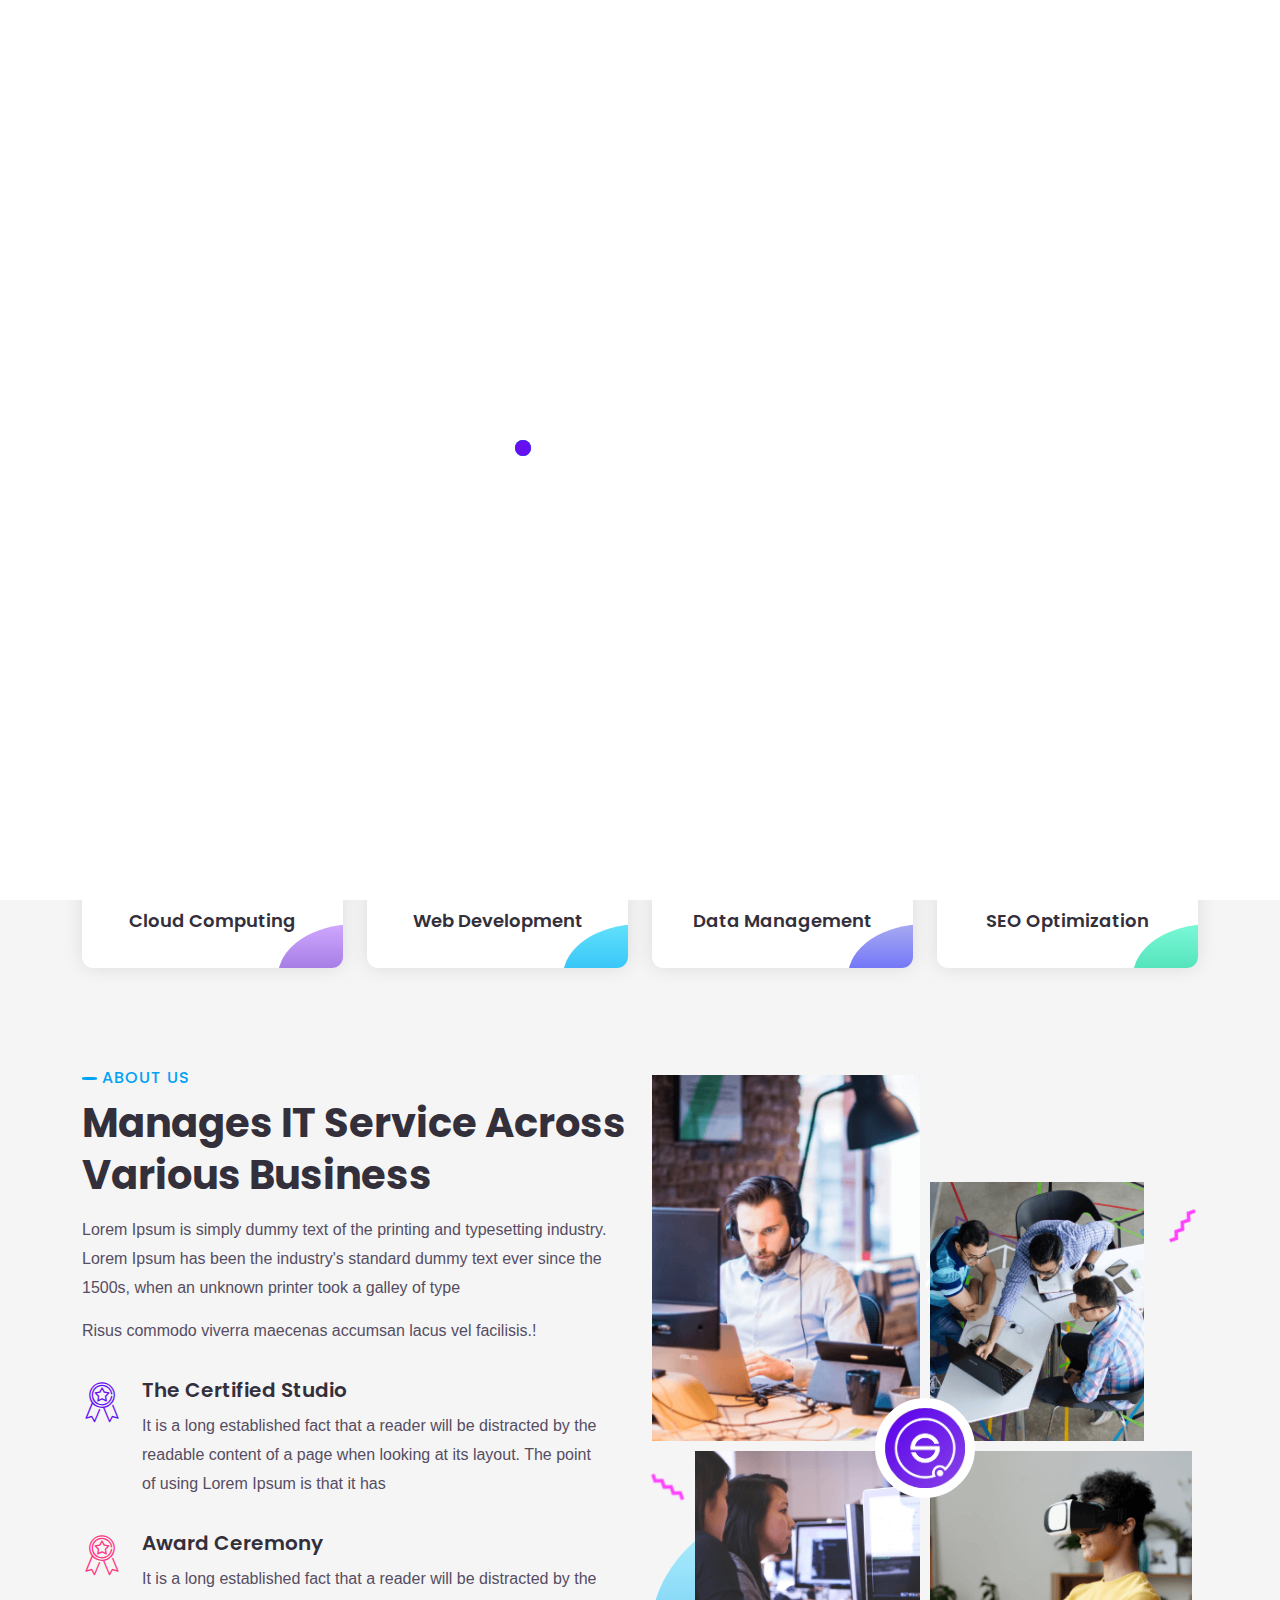
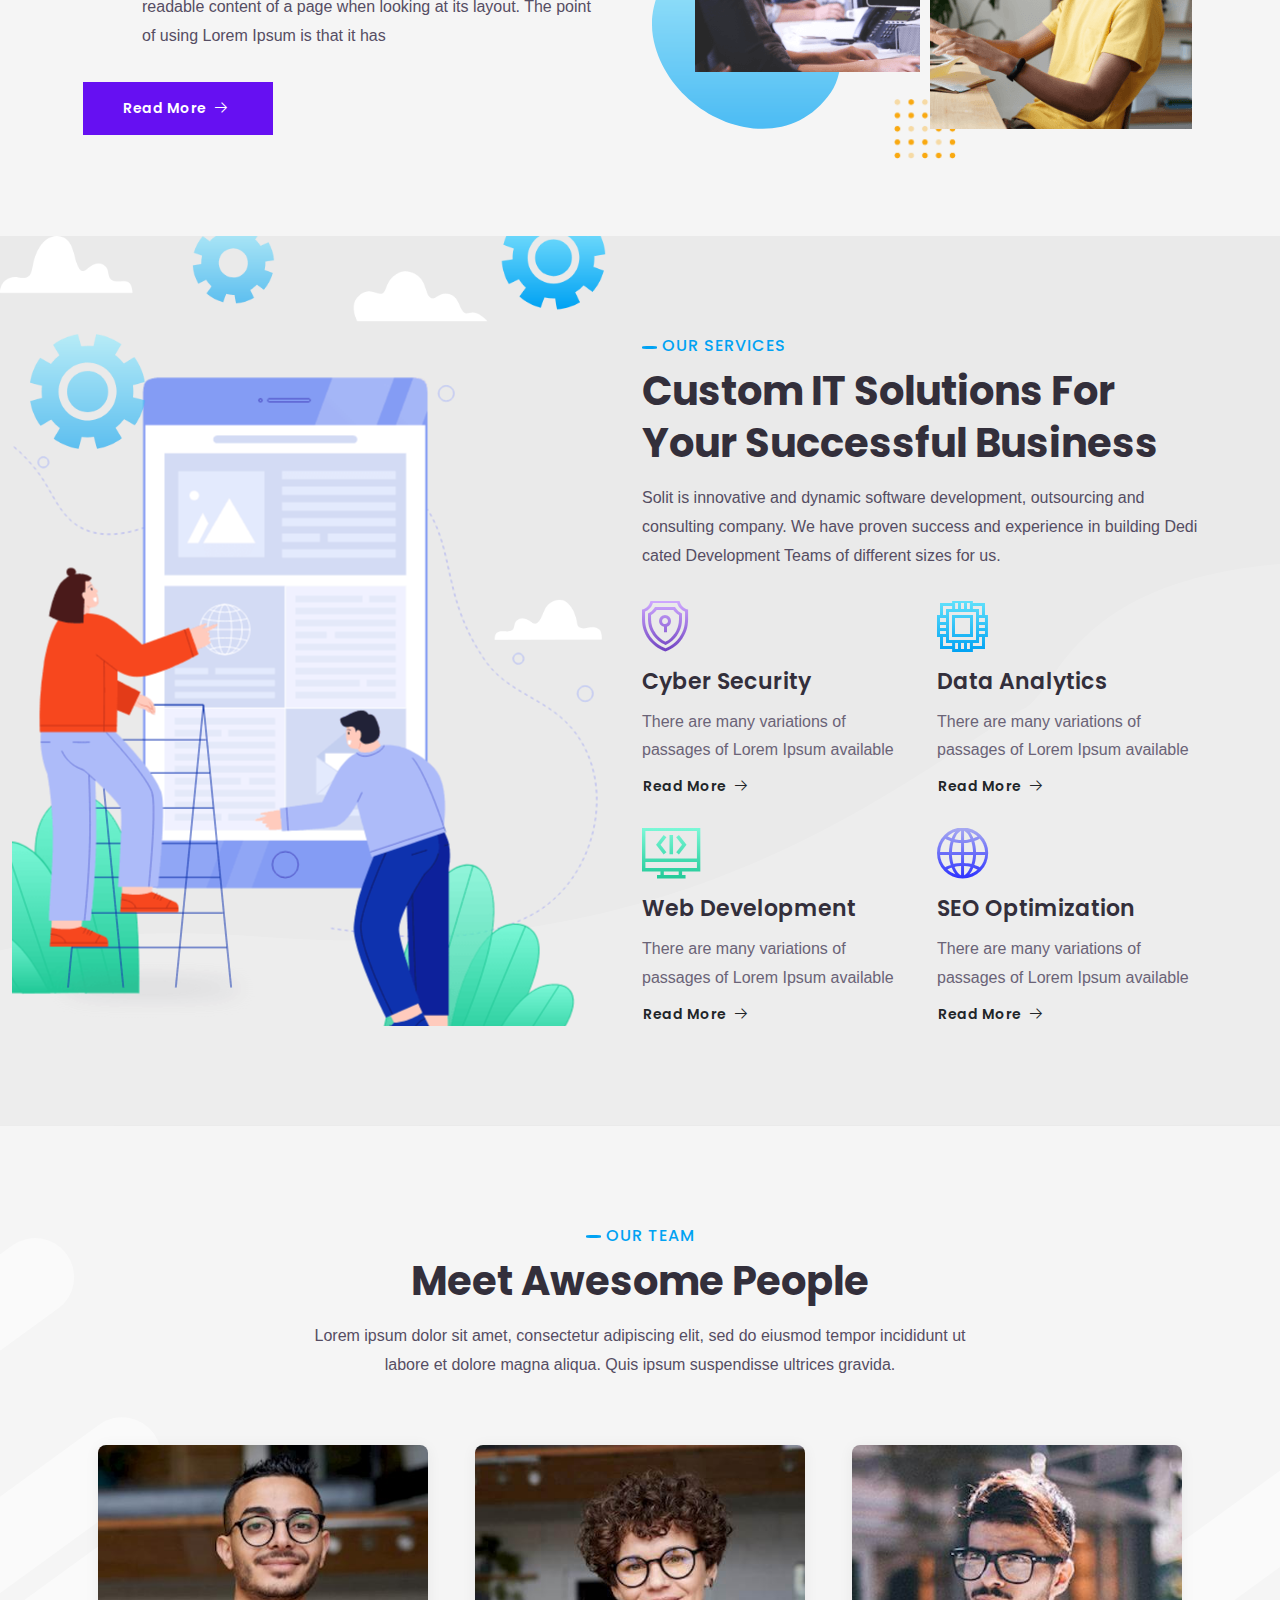
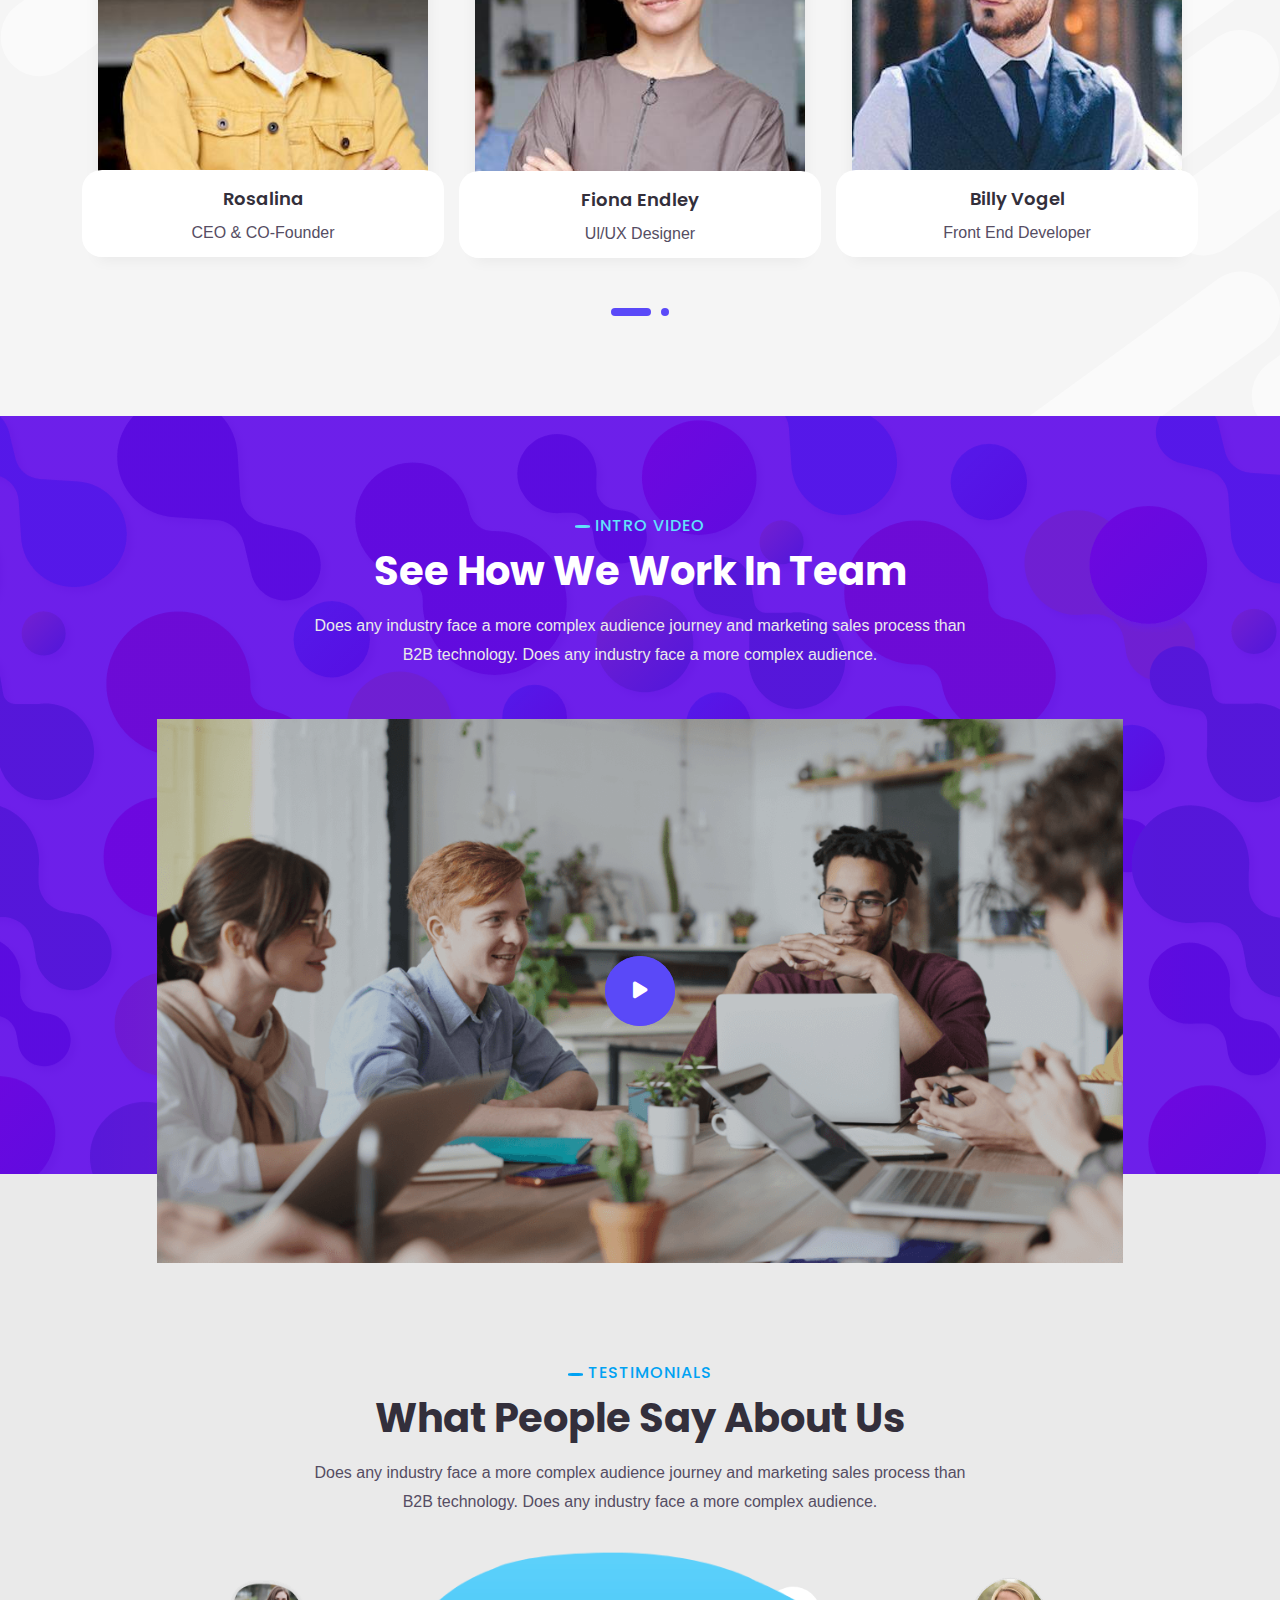
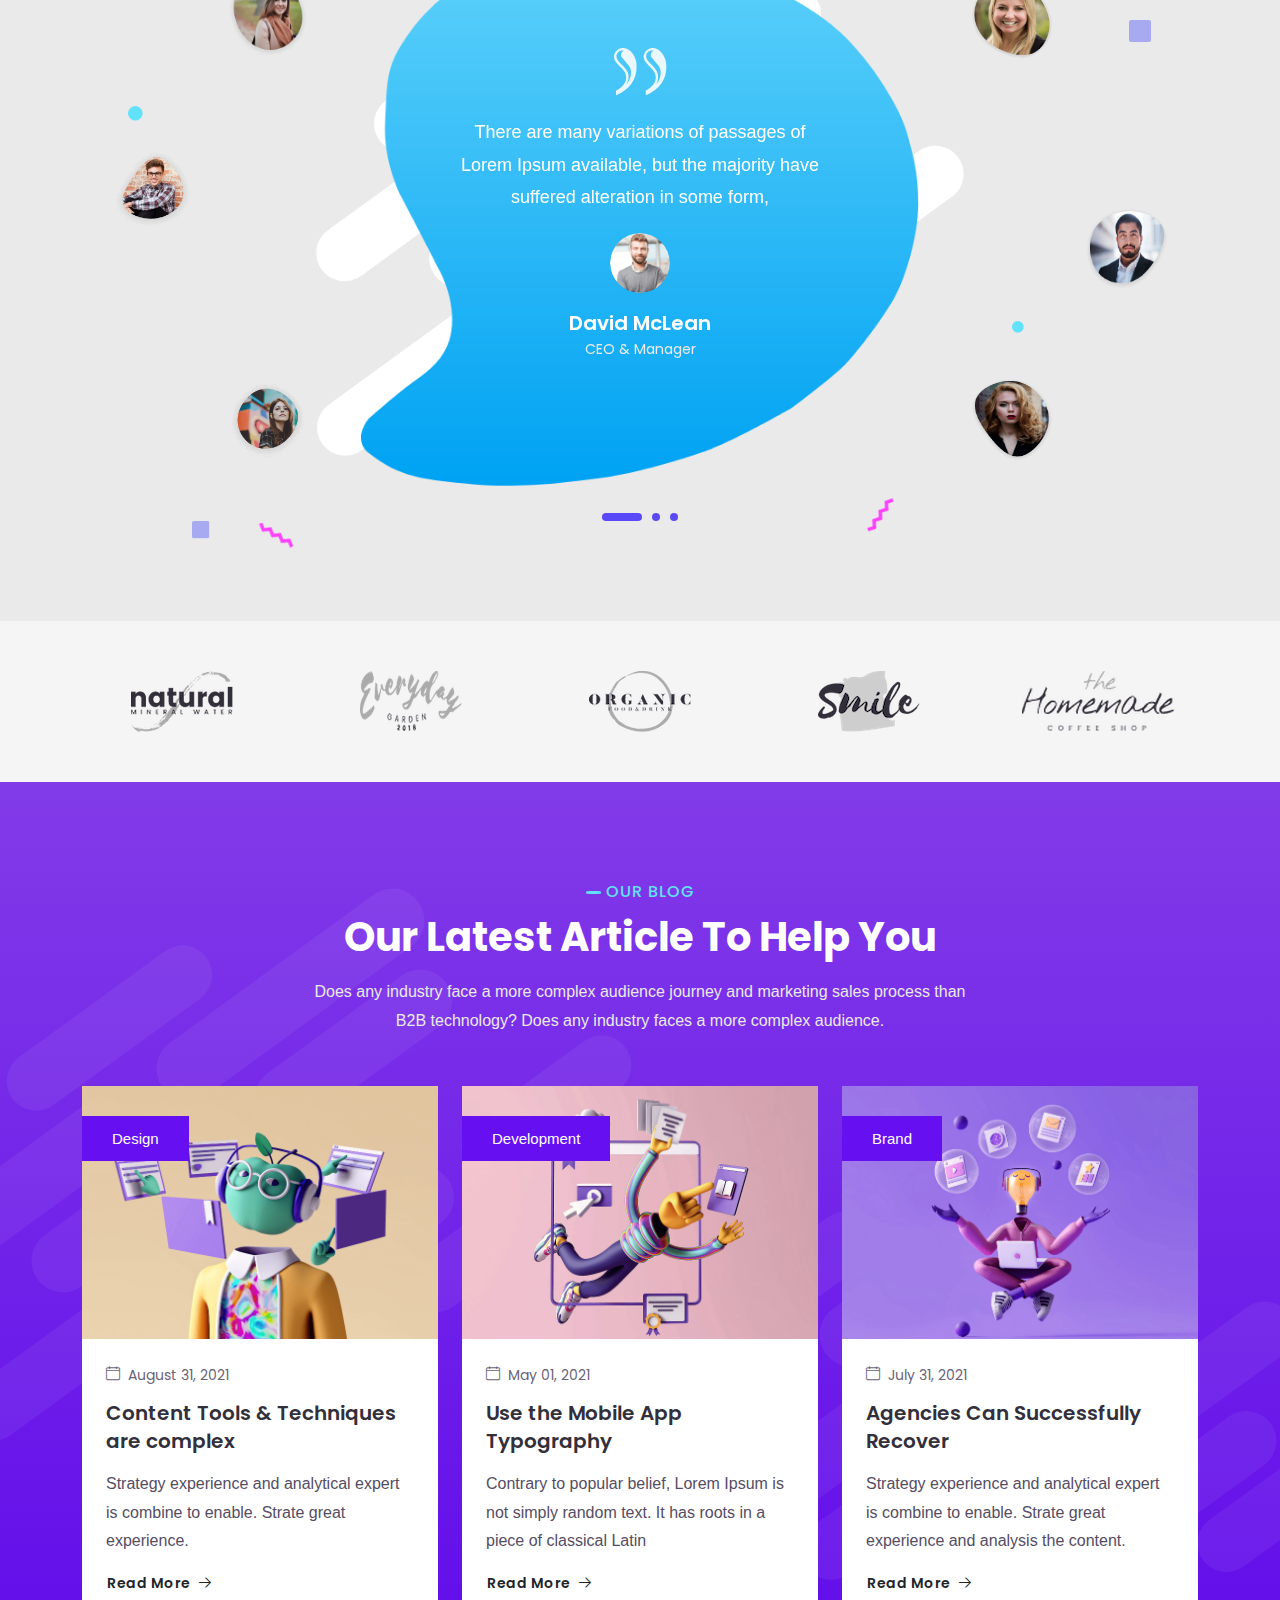
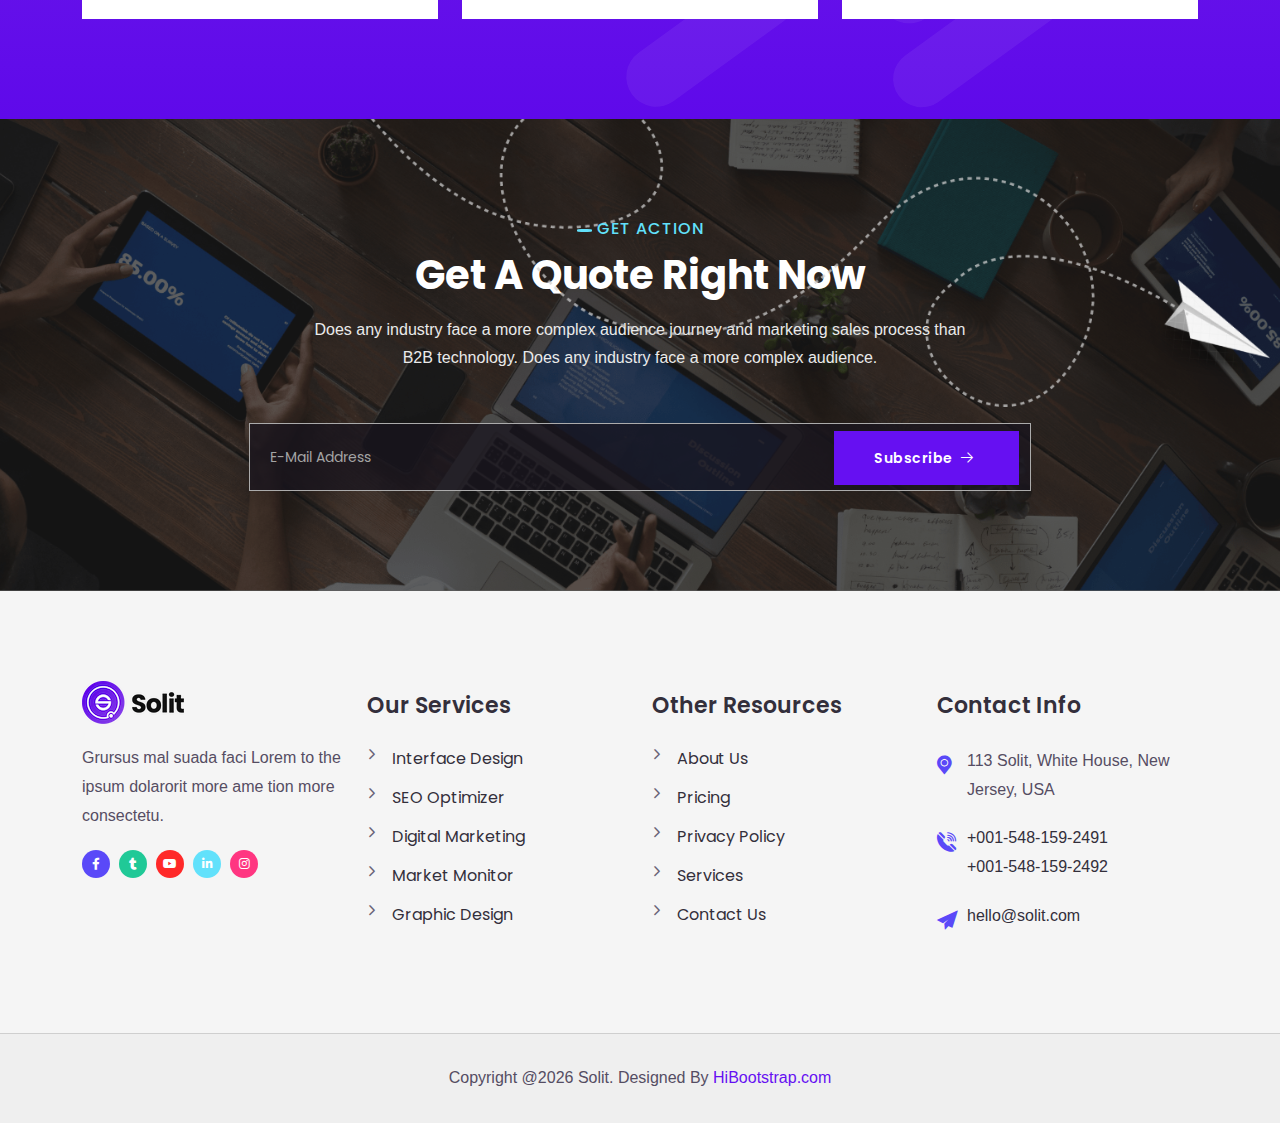
==== commit ef8568e1: "added" ====
--- a/templates.hibootstrap.com/solit/default/index.html
+++ b/templates.hibootstrap.com/solit/default/index.html
@@ -7,7 +7,7 @@
 <meta name="viewport" content="width=device-width, initial-scale=1.0" />
 <meta name="description" content="Author: HiBootstrap Theme, Category: IT, Multipurpose, HTML, SASS" />
 
-<title>Solit - IT Startup & Business Agency Template</title>
+<title>TECH-NAIJA</title>
 
 <link rel="stylesheet" href="assets/css/bootstrap.min.css" />
 
@@ -51,7 +51,7 @@
 <ul class="info-list">
 <li>
 <i class="envy envy-email"></i>
-<a href="mailTo:hello@solit.com"><span class="__cf_email__" data-cfemail="d0b8b5bcbcbf90a3bfbcb9a4feb3bfbd">[email&#160;protected]</span></a>
+<a href="mailto:emmanuelgodwin558@gmail.com"> Gmail</a>
 </li>
 <li><i class="envy envy-wall-clock"></i>Mon - Sat: 8.00 am - 7.00 pm</li>
 </ul>
@@ -97,7 +97,7 @@
 <ul class="navbar-nav ms-auto">
 <li class="nav-item">
 <a href="#" class="nav-link dropdown-toggle active">Home</a>
-<ul class="dropdown-menu">
+<!-- <ul class="dropdown-menu">
 <li class="nav-item">
 <a href="index.html" class="nav-link active">Home Page 1</a>
 </li>
@@ -107,7 +107,7 @@
 <li class="nav-item">
 <a href="index-3.html" class="nav-link">Home Page 3</a>
 </li>
-</ul>
+</ul> -->
 </li>
 <li class="nav-item">
 <a href="#" class="nav-link dropdown-toggle">Pages</a>
@@ -123,12 +123,12 @@
 Testimonials
 </a>
 </li>
-<li class="nav-item">
+<!-- <li class="nav-item">
 <a href="coming-soon.html" class="nav-link">
 coming soon
 </a>
-</li>
-<li class="nav-item">
+</li> -->
+<!-- <li class="nav-item">
 <a href="#" class="nav-link dropdown-toggle">
 Projects
 </a>
@@ -140,49 +140,49 @@
 <a href="project-details.html" class="nav-link">projects details</a>
 </li>
 </ul>
-</li>
-<li class="nav-item">
+</li> -->
+<!-- <li class="nav-item">
 <a href="sign-in.html" class="nav-link"> Sign In </a>
 </li>
 <li class="nav-item">
 <a href="sign-up.html" class="nav-link"> Sign Up </a>
-</li>
- <li class="nav-item">
+</li> -->
+ <!-- <li class="nav-item">
 <a href="terms-condition.html" class="nav-link">
 Terms & Conditions
 </a>
-</li>
-<li class="nav-item">
+</li> -->
+<!-- <li class="nav-item">
 <a href="privacy-policy.html" class="nav-link">
 Privacy Policy
 </a>
-</li>
-<li class="nav-item">
+</li> -->
+<!-- <li class="nav-item">
 <a href="faq.html" class="nav-link"> FAQ </a>
-</li>
-<li class="nav-item">
+</li> -->
+<!-- <li class="nav-item">
 <a href="error-404.html" class="nav-link"> Error Page </a>
-</li>
+</li> -->
 <li class="nav-item">
 <a href="contact.html" class="nav-link"> Contact </a>
 </li>
 </ul>
 </li>
-<li class="nav-item">
+<!-- <li class="nav-item">
 <a href="pricing.html" class="nav-link">pricing</a>
-</li>
-<li class="nav-item">
-<a href="#" class="nav-link dropdown-toggle">services</a>
+</li> -->
+<li class="nav-item">
+<a href="service-details.html" class="nav-link dropdown-toggle">services</a>
 <ul class="dropdown-menu">
-<li class="nav-item">
+<!-- <li class="nav-item">
 <a href="services.html" class="nav-link">Services grid</a>
-</li>
-<li class="nav-item">
+</li> -->
+<!-- <li class="nav-item">
 <a href="service-details.html" class="nav-link">Services details</a>
-</li>
+</li> -->
 </ul>
 </li>
-<li class="nav-item">
+<!-- <li class="nav-item">
 <a href="#" class="nav-link dropdown-toggle">Blog</a>
 <ul class="dropdown-menu">
 <li class="nav-item">
@@ -191,7 +191,7 @@
 <li class="nav-item">
 <a href="blog-details.html" class="nav-link">blog details</a>
 </li>
-</ul>
+</ul> -->
 </li>
 <li class="nav-item">
 <a href="contact.html" class="nav-link">contact</a>
@@ -211,12 +211,12 @@
 </form>
 </div>
 </div>
- <div class="cta-btn">
+ <!-- <div class="cta-btn">
 <a href="sign-in.html" class="btn btn-solid">
 <i class="envy envy-user"></i>
 log in
 </a>
-</div>
+</div> -->
 </div>
 </div>
 </nav>
@@ -234,7 +234,7 @@
 Lorem ipsum dolor sit amet, consectetur adipiscing elit, sed do eiusmod tempor incididunt ut labore et dolore magna aliqua. Quis ipsum suspendisse
 </p>
 <div class="cta-btn">
-<a href="https://templates.hibootstrap.com/Solit-html/index.html" class="btn btn-solid">Try for free</a>
+<a href="https://wa.me/+2347042679942" class="btn btn-solid">Link up</a>
 </div>
 </div>
 </div>
@@ -247,7 +247,7 @@
 Lorem ipsum dolor sit amet, consectetur adipiscing elit, sed do eiusmod tempor incididunt ut labore et dolore magna aliqua. Quis ipsum.
 </p>
 <div class="cta-btn">
-<a href="https://templates.hibootstrap.com/Solit-html/index.html" class="btn btn-solid">Try for free</a>
+<a href="https://wa.me/+2347042679942" class="btn btn-solid">Link up</a>
 </div>
 </div>
 </div>
@@ -260,7 +260,7 @@
 Lorem ipsum dolor sit amet, consecteturdo eiusmod tempor incididunt ut labore et dolore magna aliqua. Quis ipsum suspendisse ultrices gravida.
 </p>
 <div class="cta-btn">
-<a href="https://templates.hibootstrap.com/Solit-html/index.html" class="btn btn-solid">Try free</a>
+    <a href="https://wa.me/+2347042679942" class="btn btn-solid">Link up</a>
 </div>
 </div>
 </div>
@@ -455,6 +455,70 @@
 <p>Lorem ipsum dolor sit amet, consectetur adipiscing elit, sed do eiusmod tempor incididunt ut labore et dolore magna aliqua. Quis ipsum suspendisse ultrices gravida.</p>
 </div>
 <div class="team-slider owl-carousel">
+<div class="team-item">
+<div class="team-image">
+<img src="assets/img/team/team_1.jpg" alt="team-member" />
+</div>
+<div class="team-content">
+<h5>
+<a href="#">Rosalina</a>
+</h5>
+<p class="mb-2">CEO & CO-Founder</p>
+<div class="social-link">
+<a href="#" class="bg-success" target="_blank"><i class="fab fa-tumblr"></i></a>
+<a href="#" class="bg-danger" target="_blank"><i class="fab fa-youtube"></i></a>
+<a href="#" class="bg-info" target="_blank"><i class="fab fa-linkedin-in"></i></a>
+</div>
+</div>
+</div>
+<div class="team-item">
+<div class="team-image">
+<img src="assets/img/team/team_2.jpg" alt="team-member" />
+</div>
+<div class="team-content">
+<h5>
+<a href="#">Fiona Endley</a>
+</h5>
+<p class="mb-2">Ul/UX Designer</p>
+<div class="social-link">
+<a href="#" class="bg-success" target="_blank"><i class="fab fa-tumblr"></i></a>
+<a href="#" class="bg-danger" target="_blank"><i class="fab fa-youtube"></i></a>
+<a href="#" class="bg-info" target="_blank"><i class="fab fa-linkedin-in"></i></a>
+</div>
+</div>
+</div>
+<div class="team-item">
+ <div class="team-image">
+<img src="assets/img/team/team_3.jpg" alt="team-member" />
+</div>
+<div class="team-content">
+<h5>
+<a href="#">Billy Vogel</a>
+</h5>
+<p class="mb-2">Front End Developer</p>
+<div class="social-link">
+<a href="#" class="bg-success" target="_blank"><i class="fab fa-tumblr"></i></a>
+<a href="#" class="bg-danger" target="_blank"><i class="fab fa-youtube"></i></a>
+<a href="#" class="bg-info" target="_blank"><i class="fab fa-linkedin-in"></i></a>
+</div>
+</div>
+</div>
+<div class="team-item">
+<div class="team-image">
+<img src="assets/img/team/team_4.jpg" alt="team-member" />
+</div>
+<div class="team-content">
+<h5>
+<a href="#">Jane Anderson</a>
+</h5>
+<p class="mb-2">Digital Marketer</p>
+<div class="social-link">
+<a href="#" class="bg-success" target="_blank"><i class="fab fa-tumblr"></i></a>
+<a href="#" class="bg-danger" target="_blank"><i class="fab fa-youtube"></i></a>
+<a href="#" class="bg-info" target="_blank"><i class="fab fa-linkedin-in"></i></a>
+</div>
+</div>
+</div>
 <div class="team-item">
 <div class="team-image">
 <img src="assets/img/team/team_1.jpg" alt="team-member" />
@@ -471,70 +535,6 @@
 </div>
 </div>
 </div>
-<div class="team-item">
-<div class="team-image">
-<img src="assets/img/team/team_2.jpg" alt="team-member" />
-</div>
-<div class="team-content">
-<h5>
-<a href="#">Fiona Endley</a>
-</h5>
-<p class="mb-2">Ul/UX Designer</p>
-<div class="social-link">
-<a href="#" class="bg-success" target="_blank"><i class="fab fa-tumblr"></i></a>
-<a href="#" class="bg-danger" target="_blank"><i class="fab fa-youtube"></i></a>
-<a href="#" class="bg-info" target="_blank"><i class="fab fa-linkedin-in"></i></a>
-</div>
-</div>
-</div>
-<div class="team-item">
- <div class="team-image">
-<img src="assets/img/team/team_3.jpg" alt="team-member" />
-</div>
-<div class="team-content">
-<h5>
-<a href="#">Billy Vogel</a>
-</h5>
-<p class="mb-2">Front End Developer</p>
-<div class="social-link">
-<a href="#" class="bg-success" target="_blank"><i class="fab fa-tumblr"></i></a>
-<a href="#" class="bg-danger" target="_blank"><i class="fab fa-youtube"></i></a>
-<a href="#" class="bg-info" target="_blank"><i class="fab fa-linkedin-in"></i></a>
-</div>
-</div>
-</div>
-<div class="team-item">
-<div class="team-image">
-<img src="assets/img/team/team_4.jpg" alt="team-member" />
-</div>
-<div class="team-content">
-<h5>
-<a href="#">Jane Anderson</a>
-</h5>
-<p class="mb-2">Digital Marketer</p>
-<div class="social-link">
-<a href="#" class="bg-success" target="_blank"><i class="fab fa-tumblr"></i></a>
-<a href="#" class="bg-danger" target="_blank"><i class="fab fa-youtube"></i></a>
-<a href="#" class="bg-info" target="_blank"><i class="fab fa-linkedin-in"></i></a>
-</div>
-</div>
-</div>
-<div class="team-item">
-<div class="team-image">
-<img src="assets/img/team/team_1.jpg" alt="team-member" />
-</div>
-<div class="team-content">
-<h5>
-<a href="#">Rosalina</a>
-</h5>
-<p class="mb-2">CEO & Founder</p>
-<div class="social-link">
-<a href="#" class="bg-success" target="_blank"><i class="fab fa-tumblr"></i></a>
-<a href="#" class="bg-danger" target="_blank"><i class="fab fa-youtube"></i></a>
-<a href="#" class="bg-info" target="_blank"><i class="fab fa-linkedin-in"></i></a>
-</div>
-</div>
-</div>
 </div>
 </div>
 </section>
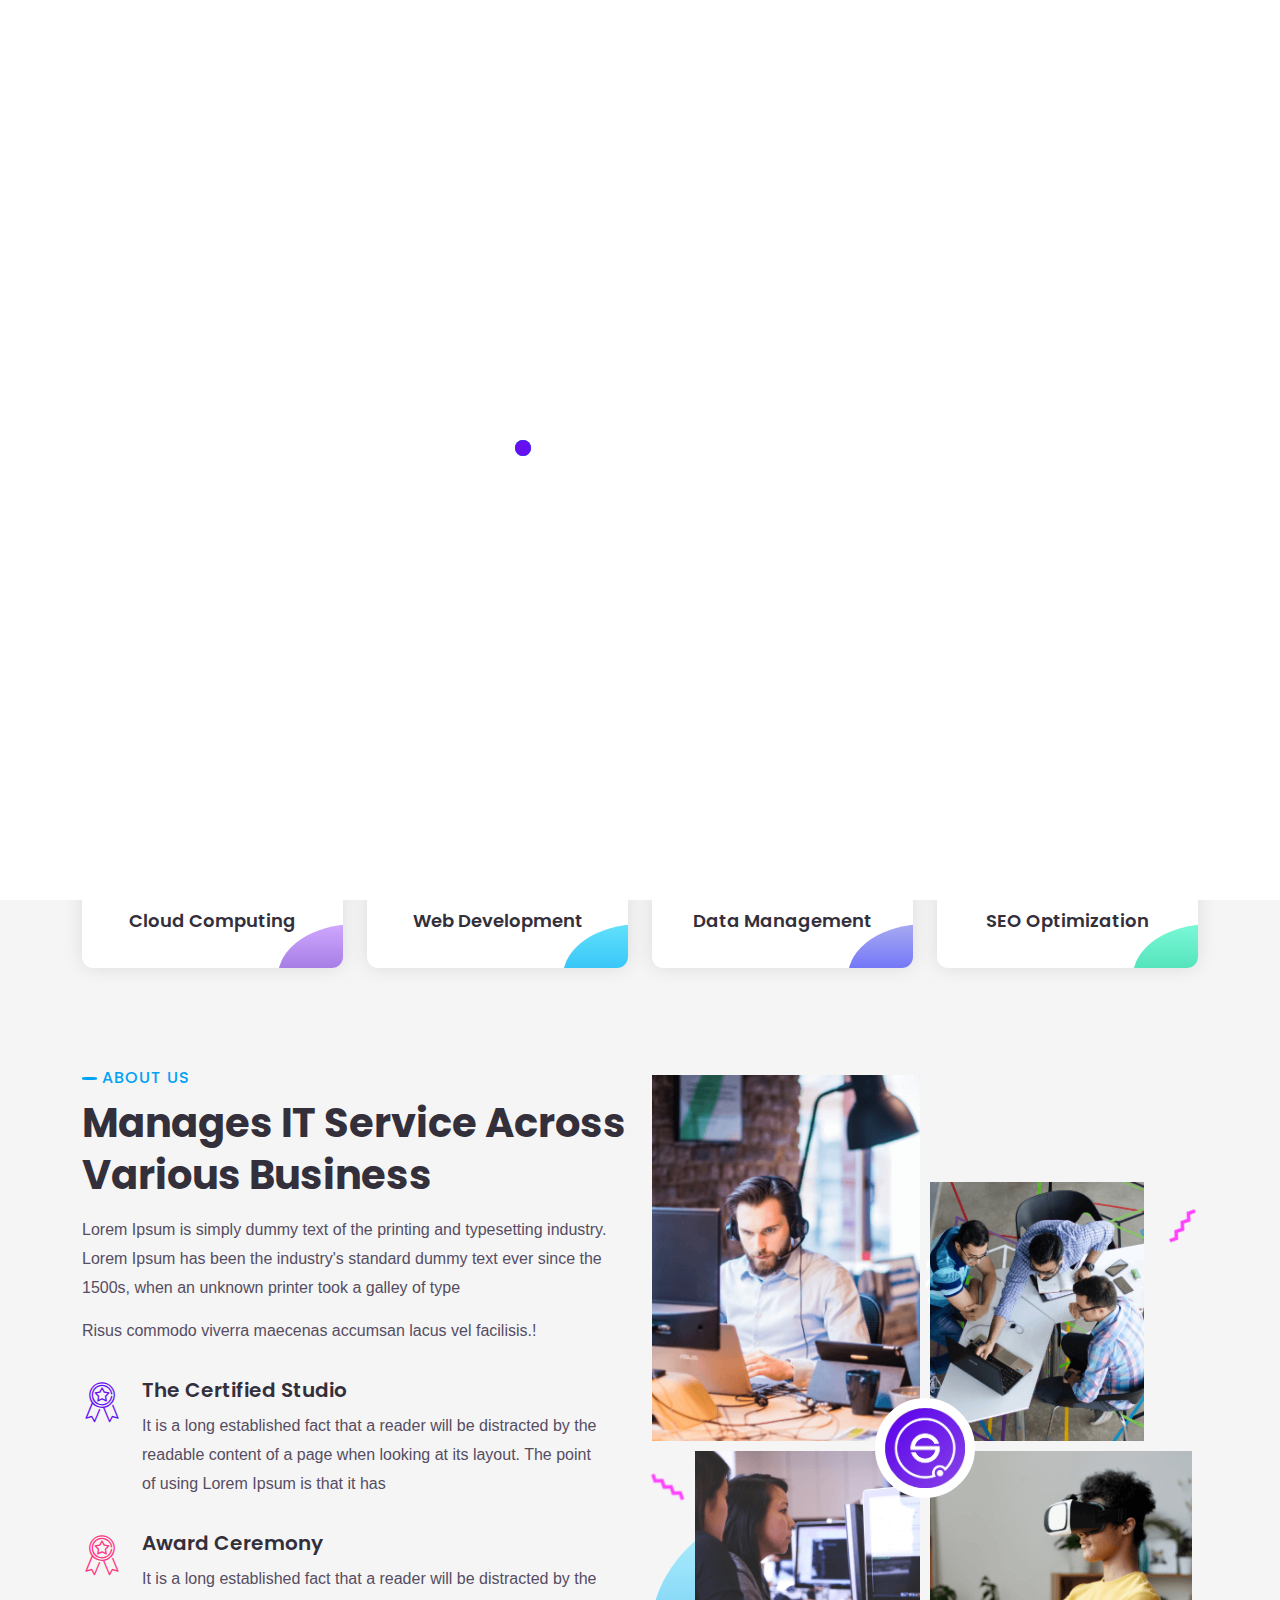
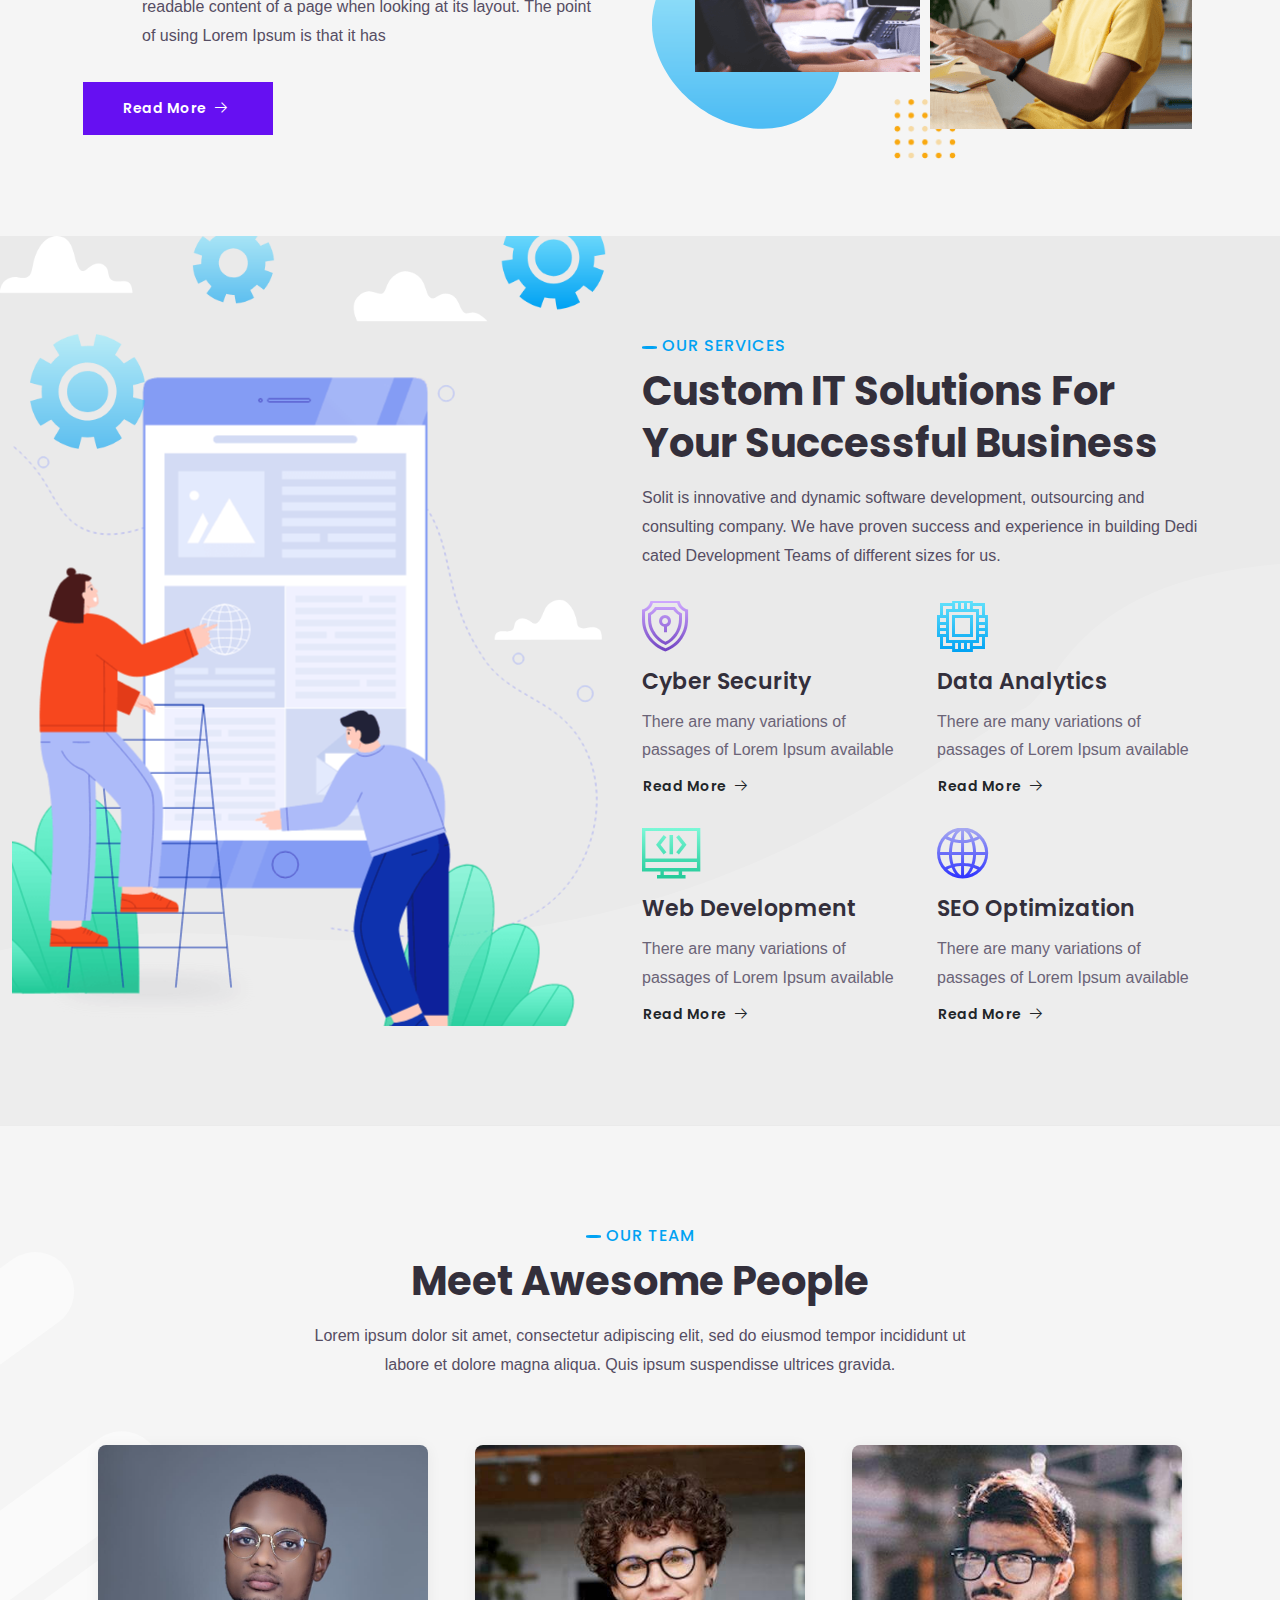
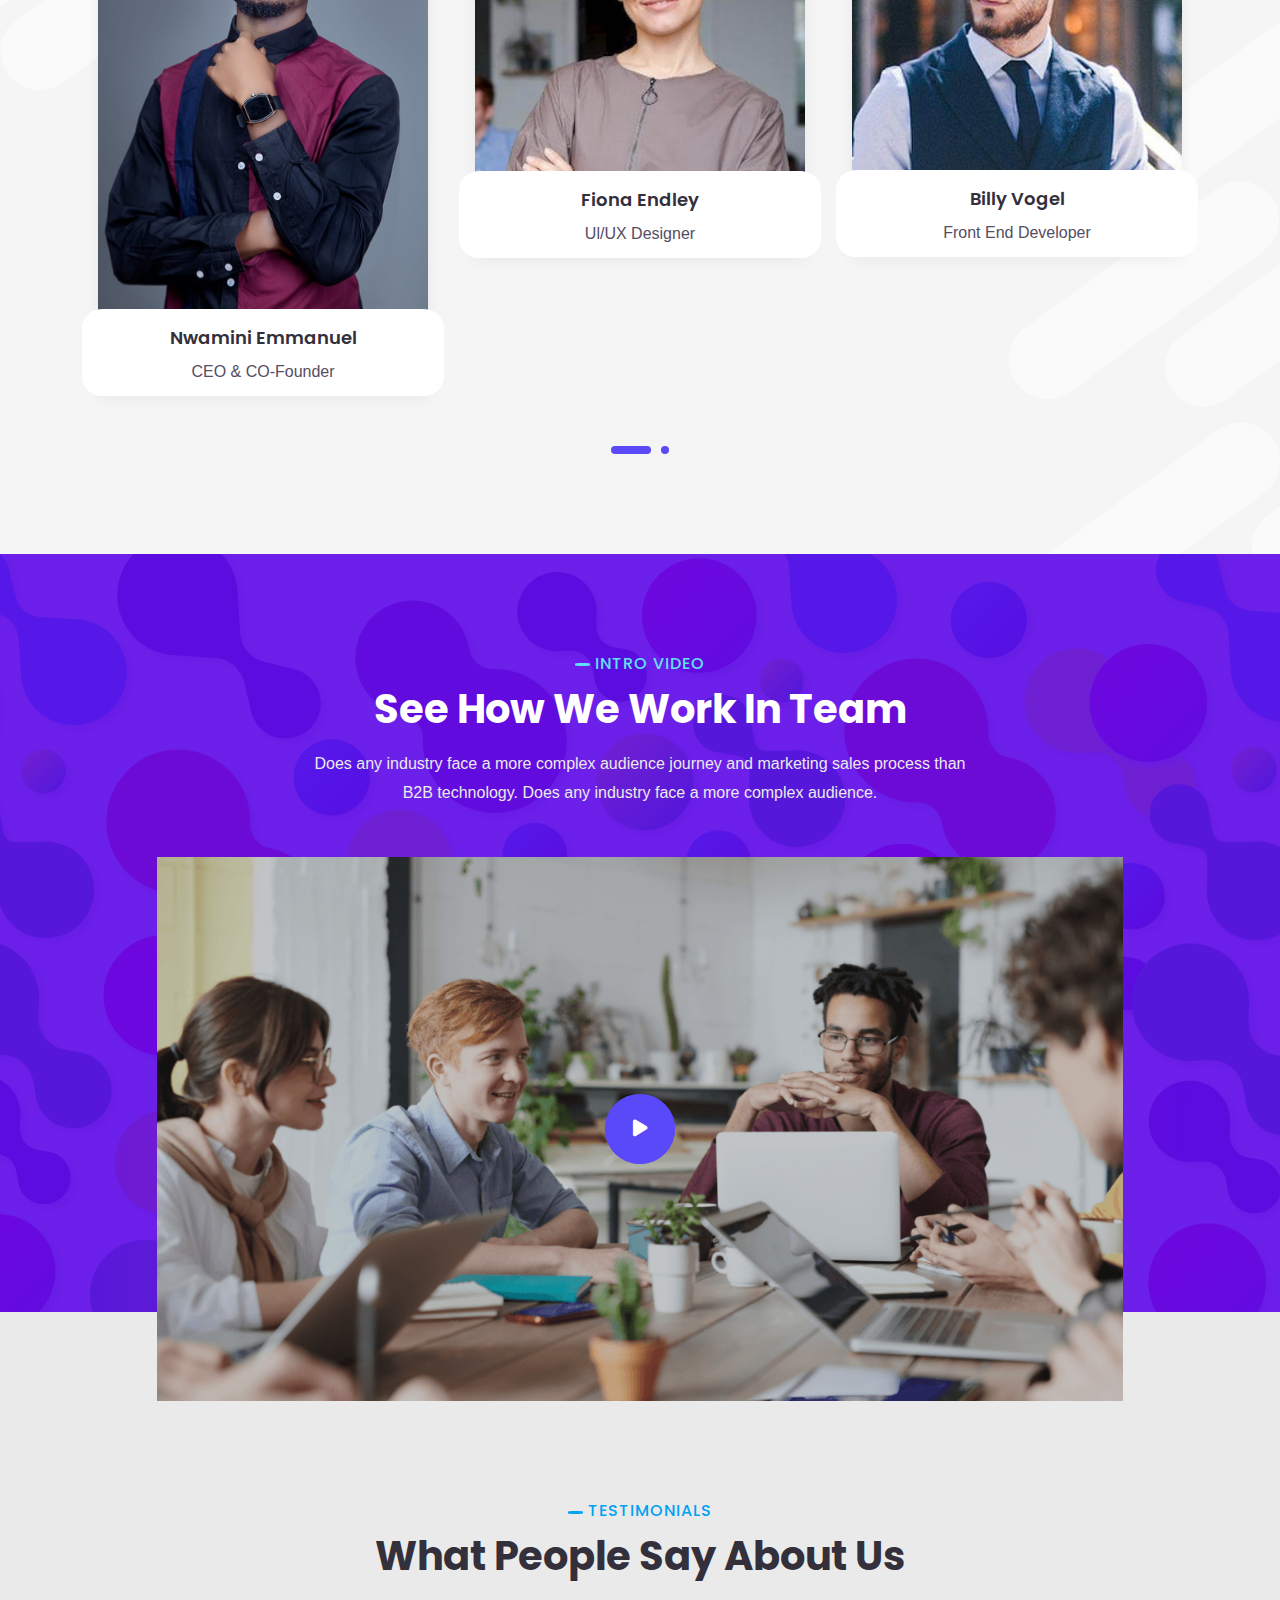
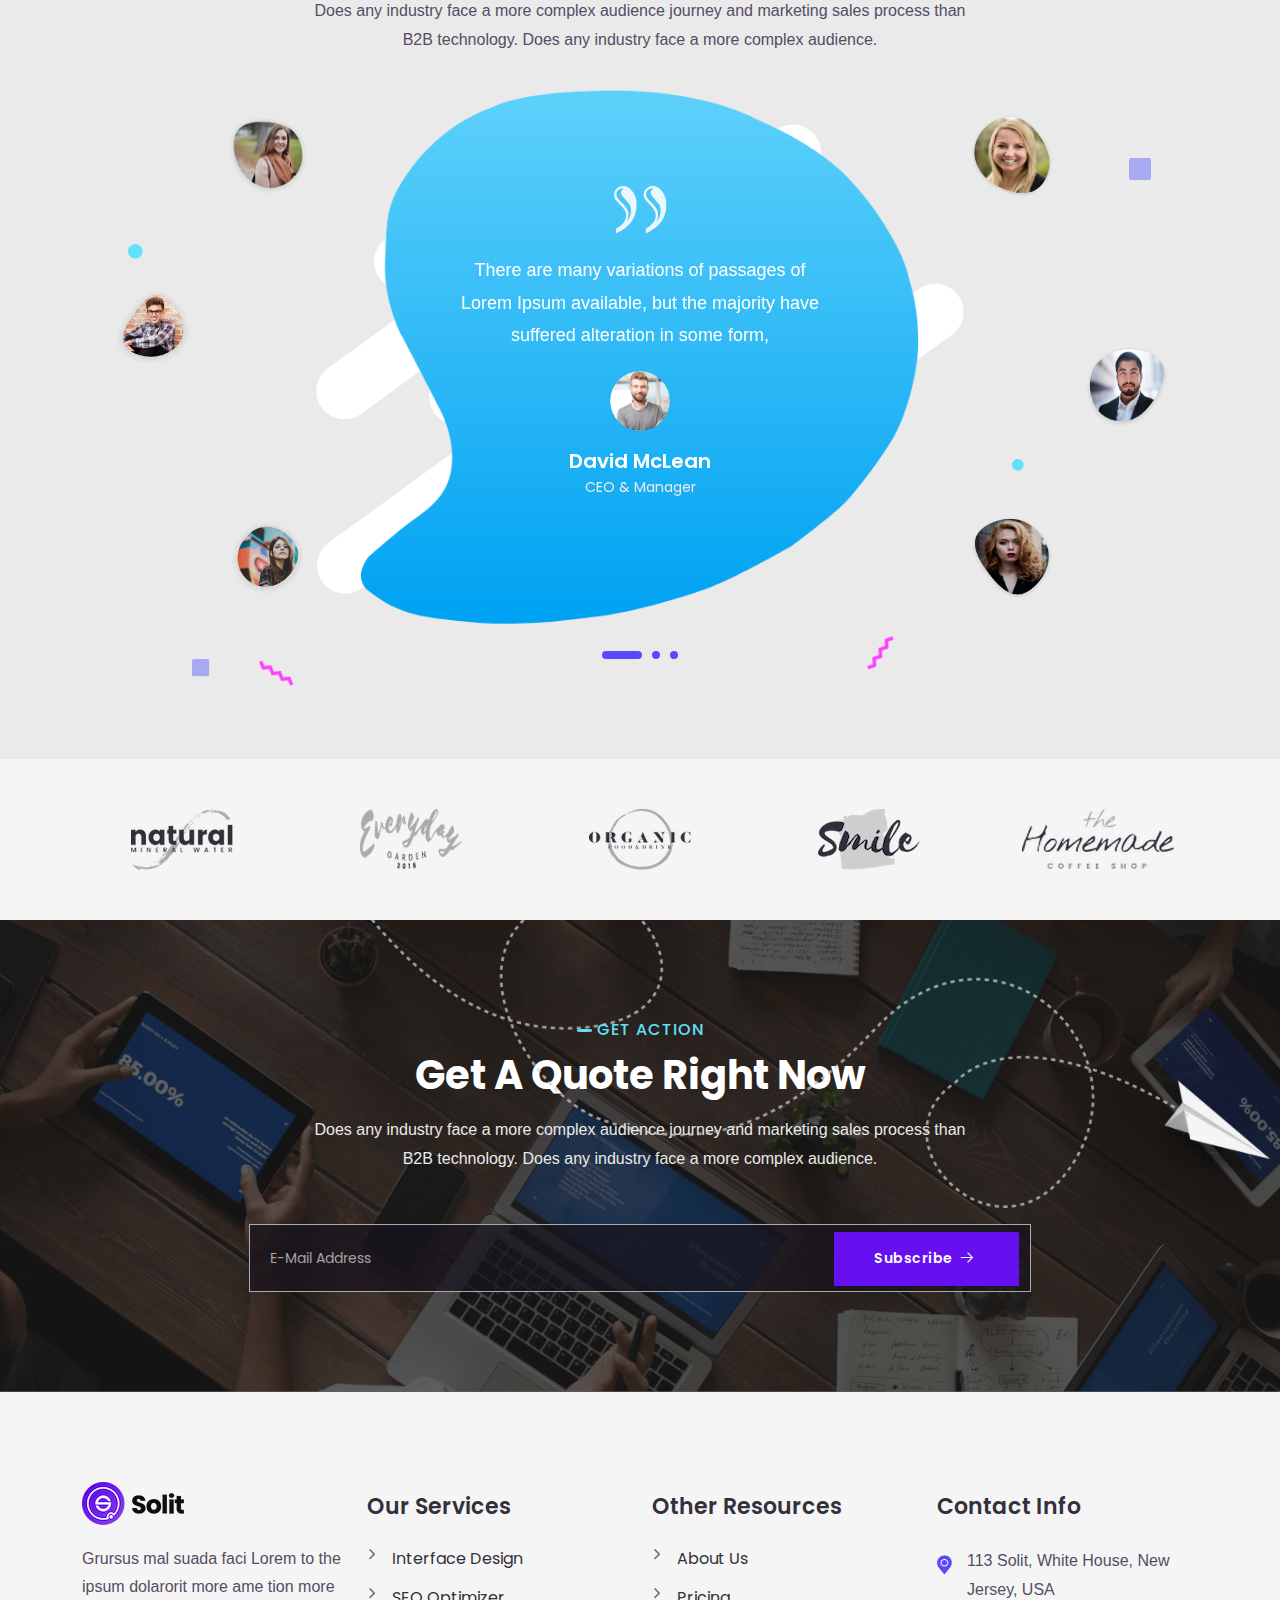
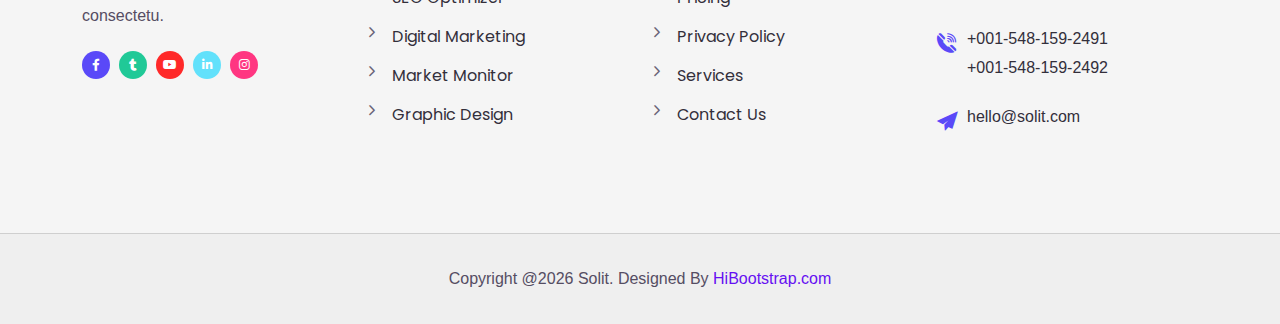
==== commit f626017b: "added" ====
--- a/templates.hibootstrap.com/solit/default/index.html
+++ b/templates.hibootstrap.com/solit/default/index.html
@@ -96,7 +96,7 @@
 <div class="collapse navbar-collapse mean-menu" id="navbarSupportedContent">
 <ul class="navbar-nav ms-auto">
 <li class="nav-item">
-<a href="#" class="nav-link dropdown-toggle active">Home</a>
+<a href="index.html" class="nav-link dropdown-toggle active">Home</a>
 <!-- <ul class="dropdown-menu">
 <li class="nav-item">
 <a href="index.html" class="nav-link active">Home Page 1</a>
@@ -173,14 +173,14 @@
 </li> -->
 <li class="nav-item">
 <a href="service-details.html" class="nav-link dropdown-toggle">services</a>
-<ul class="dropdown-menu">
+<!-- <ul class="dropdown-menu"> -->
 <!-- <li class="nav-item">
 <a href="services.html" class="nav-link">Services grid</a>
 </li> -->
 <!-- <li class="nav-item">
 <a href="service-details.html" class="nav-link">Services details</a>
 </li> -->
-</ul>
+<!-- </ul> -->
 </li>
 <!-- <li class="nav-item">
 <a href="#" class="nav-link dropdown-toggle">Blog</a>
@@ -457,17 +457,17 @@
 <div class="team-slider owl-carousel">
 <div class="team-item">
 <div class="team-image">
-<img src="assets/img/team/team_1.jpg" alt="team-member" />
+<img src="assets/img/team/em.jpeg" alt="team-member" />
 </div>
 <div class="team-content">
 <h5>
-<a href="#">Rosalina</a>
+<a href="#">Nwamini Emmanuel</a>
 </h5>
 <p class="mb-2">CEO & CO-Founder</p>
 <div class="social-link">
-<a href="#" class="bg-success" target="_blank"><i class="fab fa-tumblr"></i></a>
-<a href="#" class="bg-danger" target="_blank"><i class="fab fa-youtube"></i></a>
-<a href="#" class="bg-info" target="_blank"><i class="fab fa-linkedin-in"></i></a>
+<a href="https://twitter.com/onyedicach" class="bg-success" target="_blank"><i class="fab fa-twitter"></i></a>
+<a href="https://www.facebook.com/emmanuel.nwamini.773/" class="bg-danger" target="_blank"><i class="fab fa-facebook-f"></i></a>
+<a href="https://www.linkedin.com/in/emmanuel-godwin-a21081215?lipi=urn%3Ali%3Apage%3Ad_flagship3_profile_view_base_contact_details%3BNxacVc4PTFuG5iak6zwyxQ%3D%3D" class="bg-info" target="_blank"><i class="fab fa-linkedin-in"></i></a>
 </div>
 </div>
 </div>
@@ -696,7 +696,7 @@
 </div>
 </div>
 
-
+<!-- 
 <section id="blog" class="blog-section pt-100 pb-70">
 <div class="container">
 <div class="section-title title-light">
@@ -779,7 +779,7 @@
 </div>
 
 </div>
-</section>
+</section> -->
 
 
 <section class="newsletter-section ptb-100">
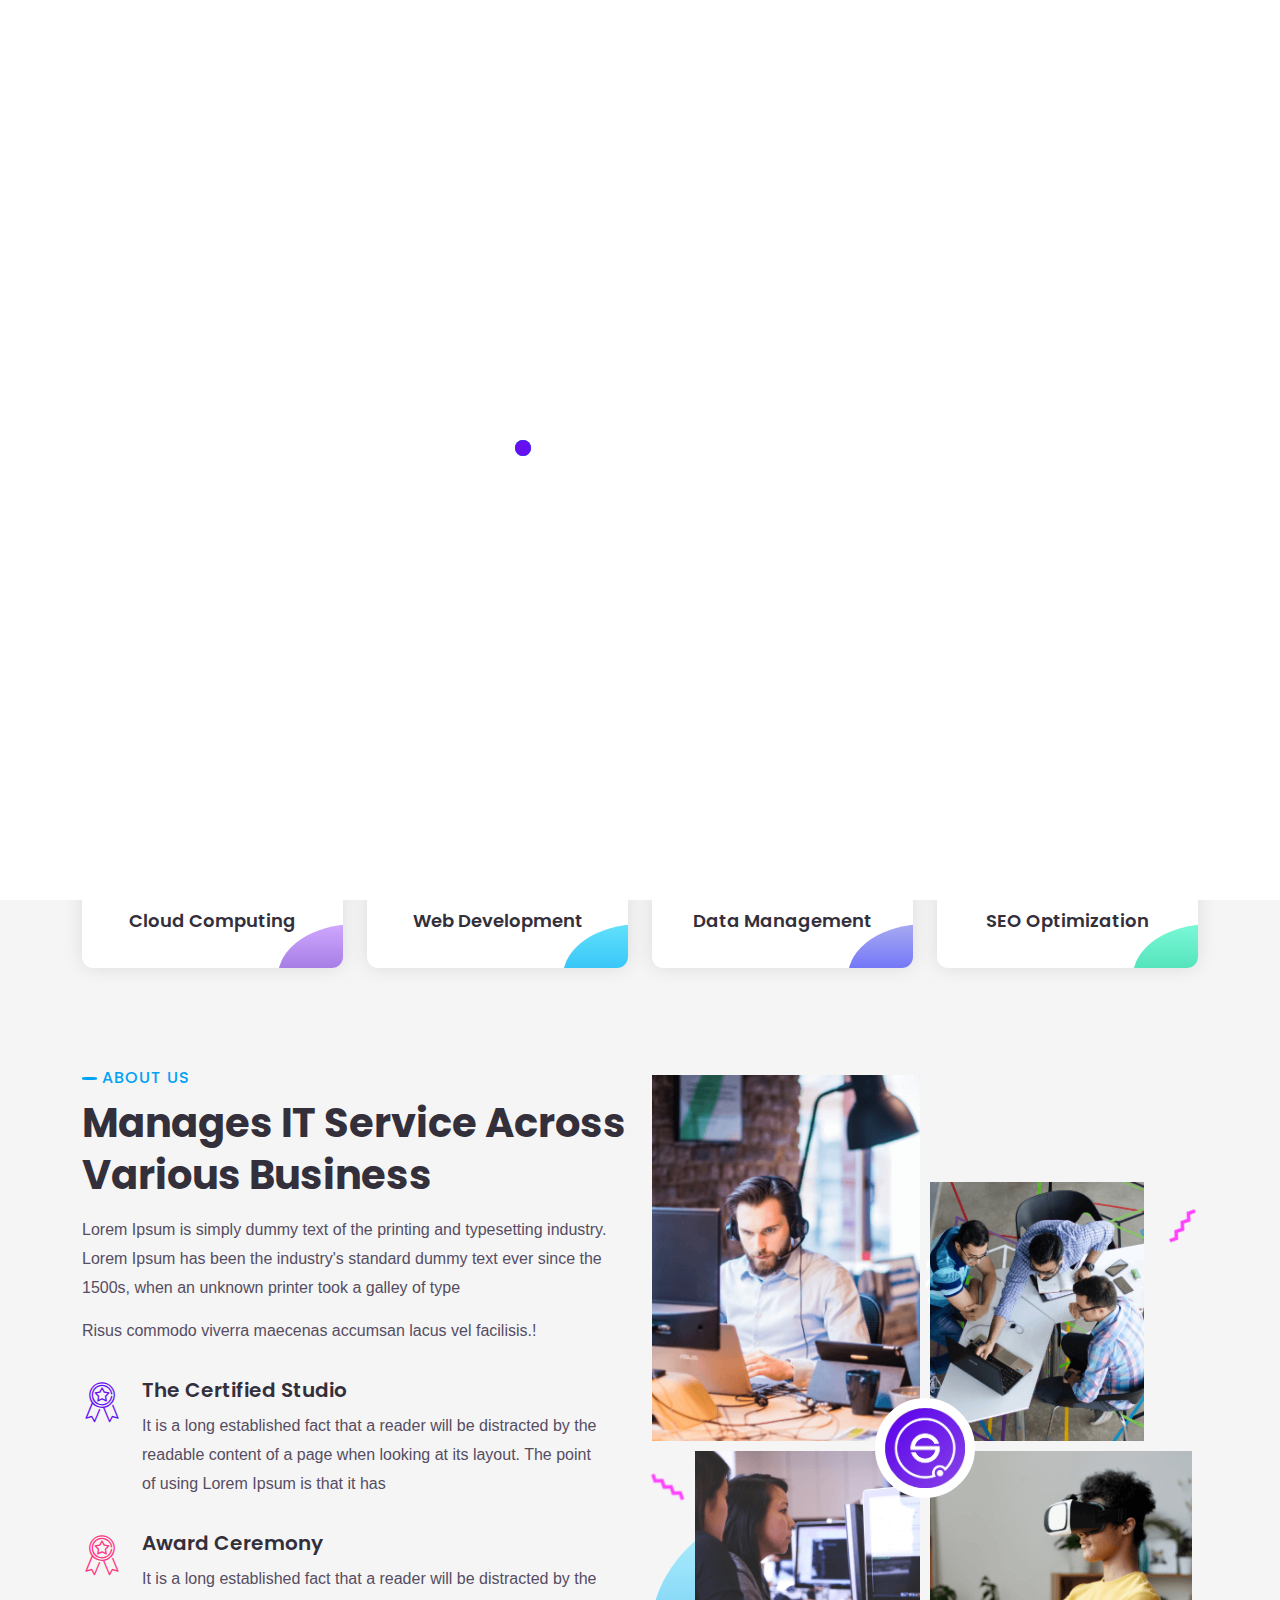
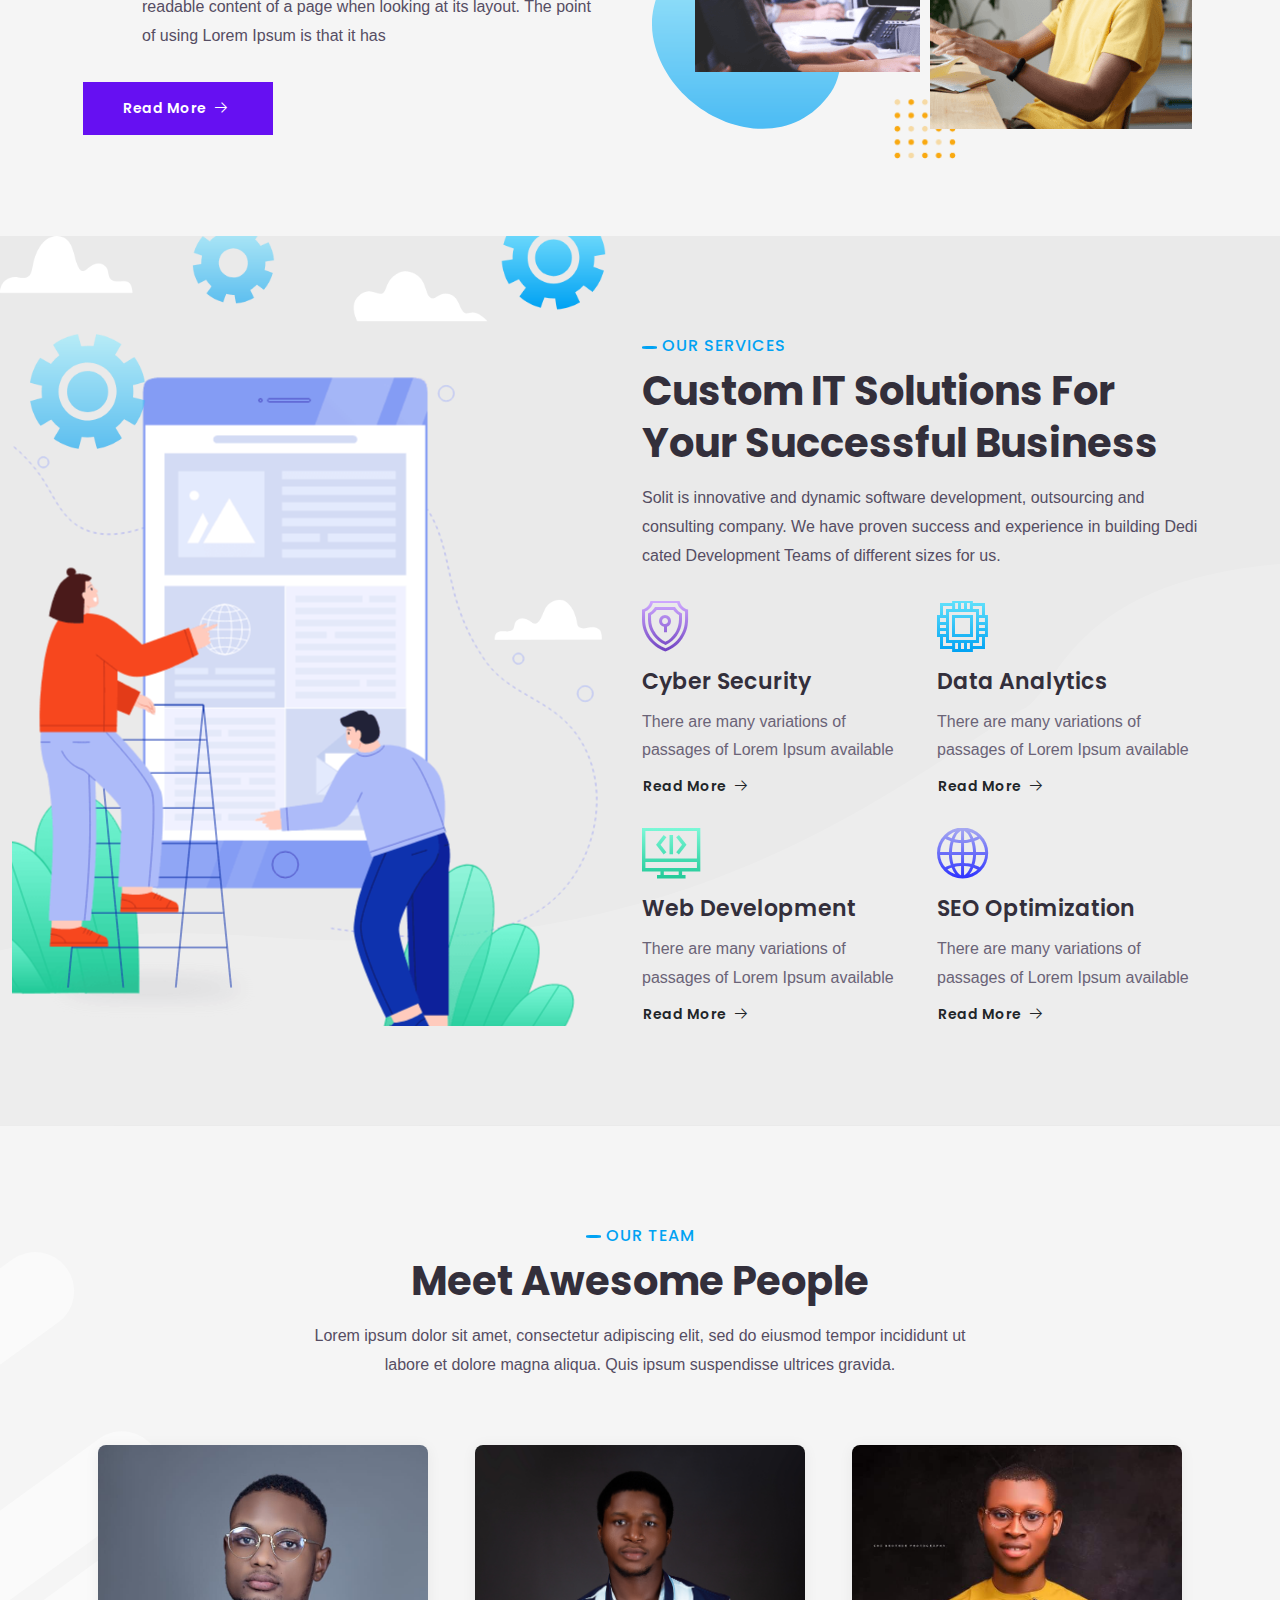
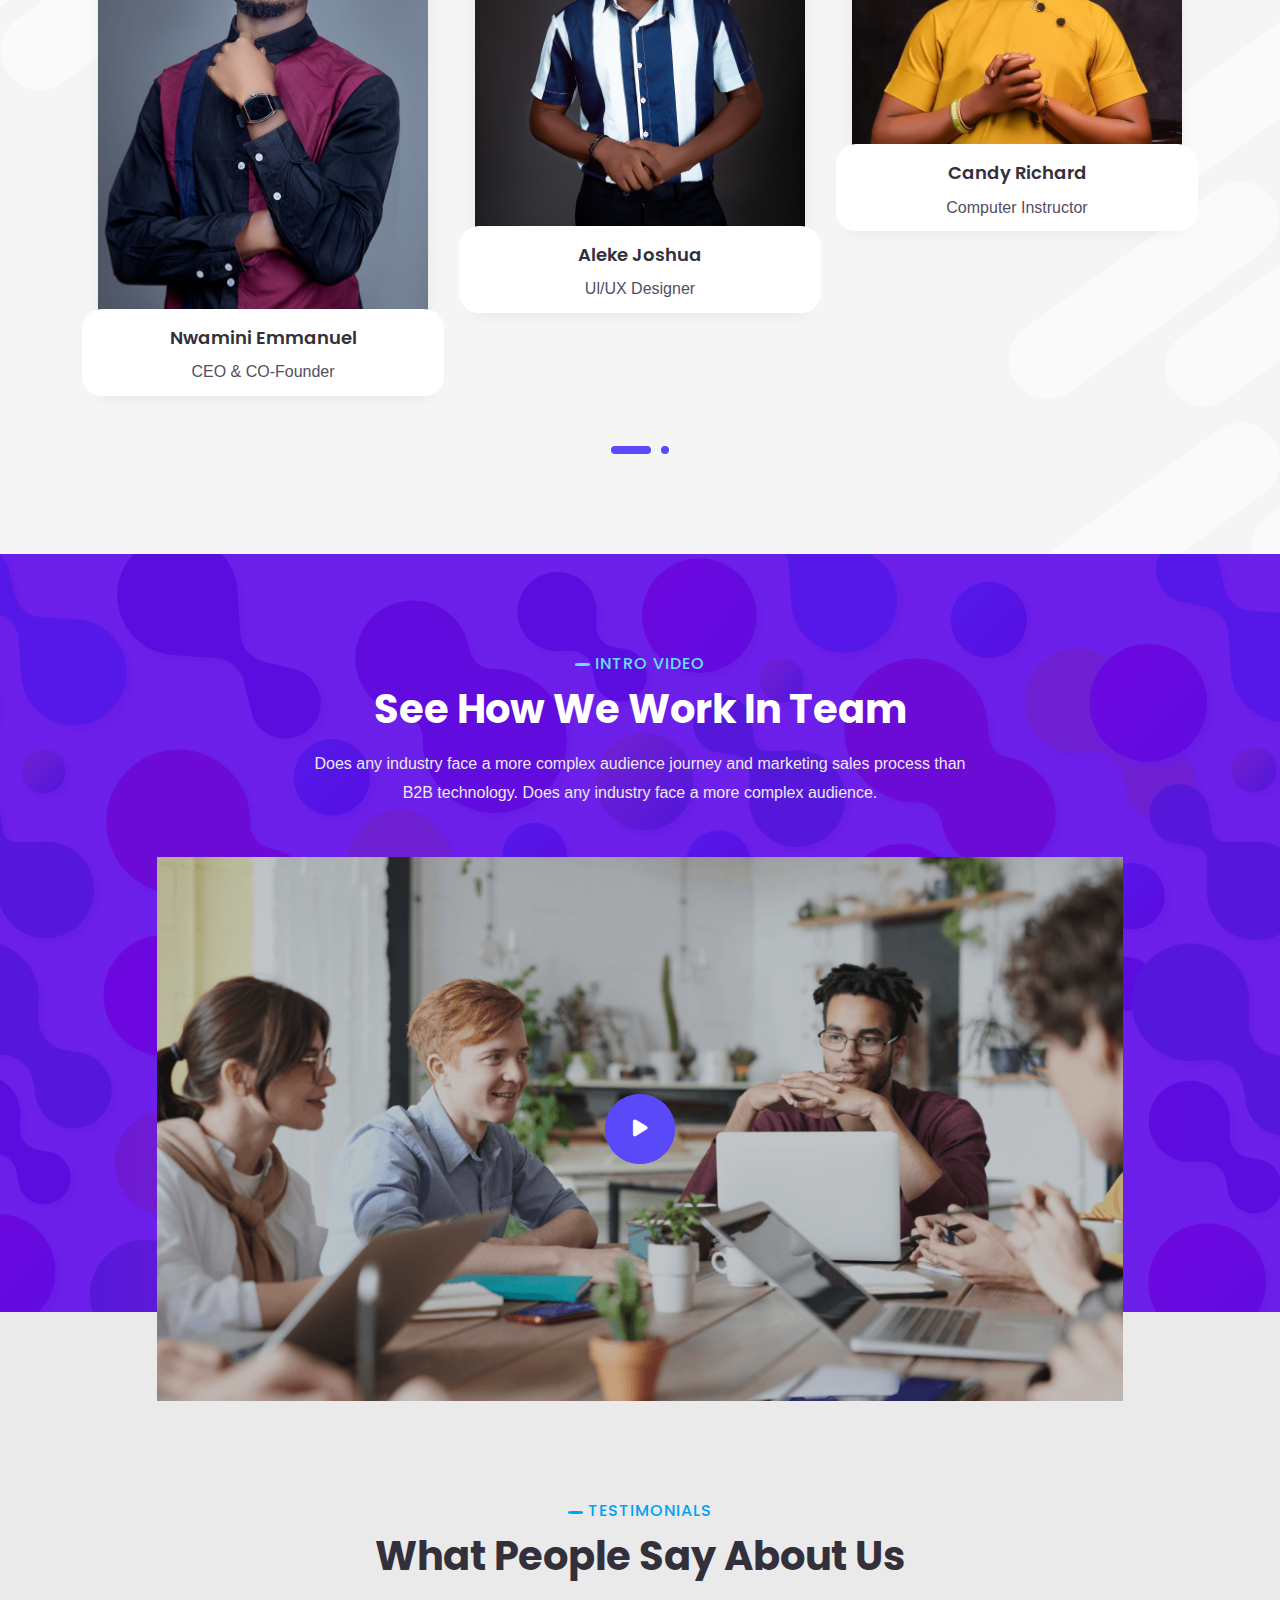
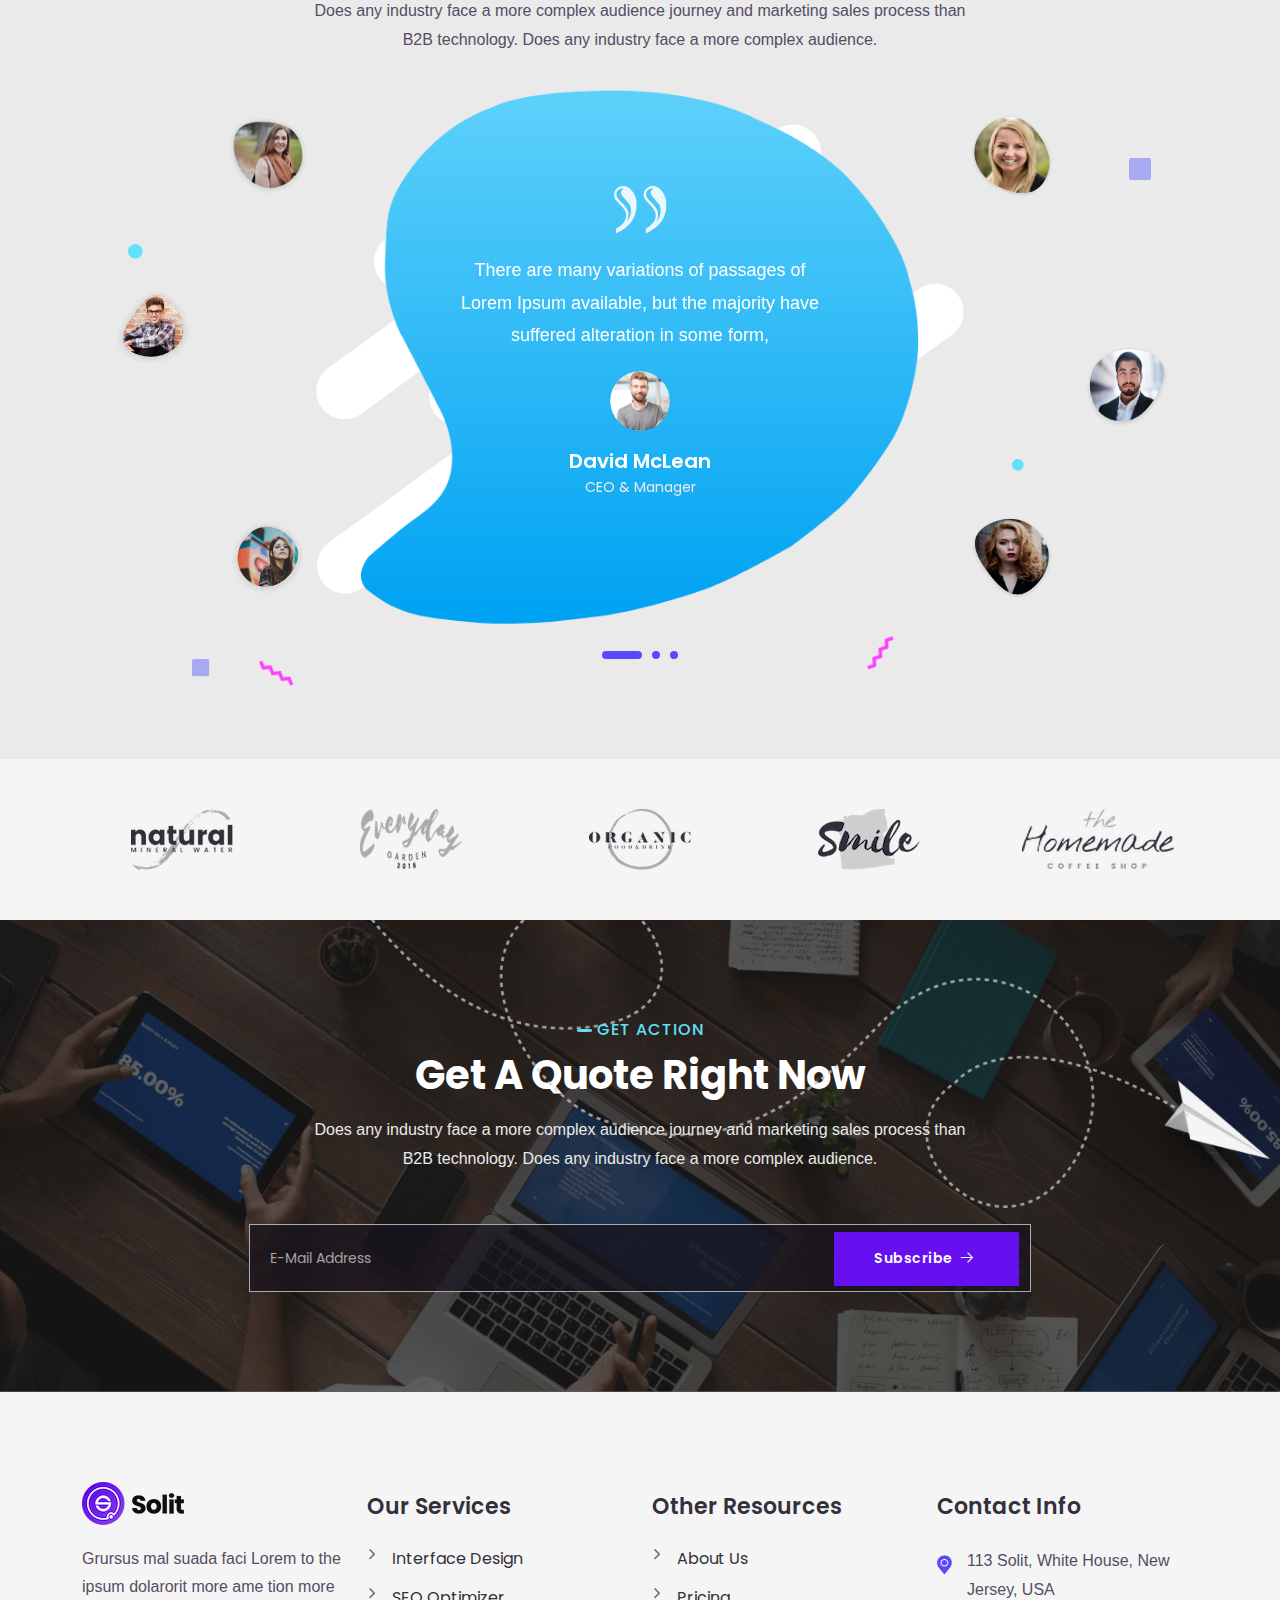
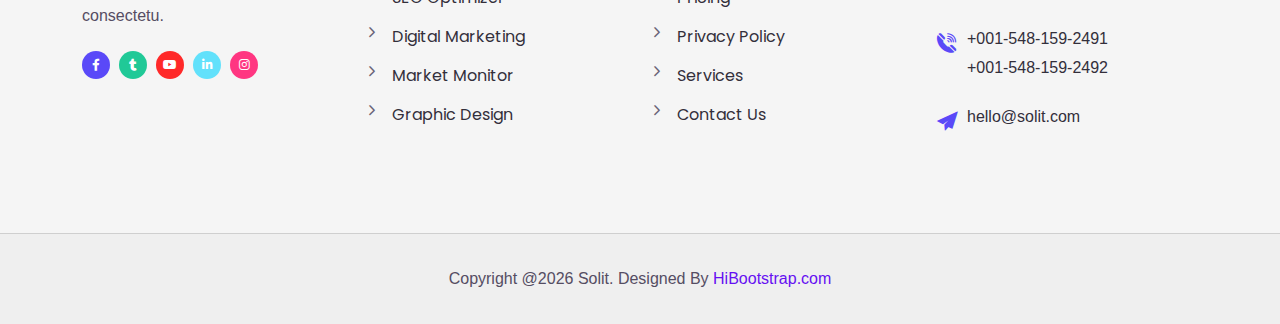
==== commit 41ecd41b: "added" ====
--- a/templates.hibootstrap.com/solit/default/index.html
+++ b/templates.hibootstrap.com/solit/default/index.html
@@ -1,11 +1,11 @@
 <!DOCTYPE html>
 <html lang="en">
 
-<!-- Mirrored from templates.hibootstrap.com/solit/default/index.html by HTTrack Website Copier/3.x [XR&CO'2014], Mon, 30 May 2022 17:09:55 GMT -->
+
 <head>
 <meta charset="UTF-8" />
 <meta name="viewport" content="width=device-width, initial-scale=1.0" />
-<meta name="description" content="Author: HiBootstrap Theme, Category: IT, Multipurpose, HTML, SASS" />
+<meta name="description" content=/>
 
 <title>TECH-NAIJA</title>
 
@@ -81,8 +81,8 @@
 
 <div class="mobile-nav">
 <a href="index.html" class="logo">
-<img src="assets/img/logos/logo_light.png" alt="logo_light" />
-<img src="assets/img/logos/logo_dark.png" alt="logo-dark" />
+<img src="assets/img/logos/Frame 29" />TECH-NAIJA
+<img src="assets/img/logos/Frame 29" />
 </a>
 </div>
 
@@ -90,8 +90,8 @@
  <nav class="navbar navbar-expand-md navbar-light">
 <div class="container">
 <a class="navbar-brand" href="index.html">
-<img src="assets/img/logos/logo_light.png" alt="logo_light" />
-<img src="assets/img/logos/logo_dark.png" alt="logo-dark" />
+<img src="assets/img/logos/Frame 29" /> TECH-NAIJA
+<img src="assets/img/logos/Frame 29" /> 
 </a>
 <div class="collapse navbar-collapse mean-menu" id="navbarSupportedContent">
 <ul class="navbar-nav ms-auto">
@@ -473,32 +473,32 @@
 </div>
 <div class="team-item">
 <div class="team-image">
-<img src="assets/img/team/team_2.jpg" alt="team-member" />
+<img src="assets/img/team/gy.jpg" alt="team-member" />
 </div>
 <div class="team-content">
 <h5>
-<a href="#">Fiona Endley</a>
+<a href="#">Aleke Joshua</a>
 </h5>
 <p class="mb-2">Ul/UX Designer</p>
 <div class="social-link">
-<a href="#" class="bg-success" target="_blank"><i class="fab fa-tumblr"></i></a>
-<a href="#" class="bg-danger" target="_blank"><i class="fab fa-youtube"></i></a>
-<a href="#" class="bg-info" target="_blank"><i class="fab fa-linkedin-in"></i></a>
+<a href="https://www.facebook.com/mrjosh.believe" class="bg-success" target="_blank"><i class="fab fa-facebook-f"></i></a>
+<a href="https://twitter.com/mrjosh9820?t=08jBkhq-4G_3dABN6EEV4g&s=09" class="bg-danger" target="_blank"><i class="fab fa-twitter"></i></a>
+<a href="https://www.linkedin.com/in/joshua-aleke-1498b012a" class="bg-info" target="_blank"><i class="fab fa-linkedin-in"></i></a>
 </div>
 </div>
 </div>
 <div class="team-item">
  <div class="team-image">
-<img src="assets/img/team/team_3.jpg" alt="team-member" />
+<img src="assets/img/team/ri.jpeg" alt="team-member" />
 </div>
 <div class="team-content">
 <h5>
-<a href="#">Billy Vogel</a>
+<a href="#">Candy Richard</a>
 </h5>
-<p class="mb-2">Front End Developer</p>
+<p class="mb-2">Computer Instructor</p>
 <div class="social-link">
-<a href="#" class="bg-success" target="_blank"><i class="fab fa-tumblr"></i></a>
-<a href="#" class="bg-danger" target="_blank"><i class="fab fa-youtube"></i></a>
+<a href="https://www.facebook.com/rich.richmillion" class="bg-success" target="_blank"><i class="fab fa-facebook-f"></i></a>
+<a href="#" class="bg-danger" target="_blank"><i class="fab fa-twitter"></i></a>
 <a href="#" class="bg-info" target="_blank"><i class="fab fa-linkedin-in"></i></a>
 </div>
 </div>
@@ -519,7 +519,7 @@
 </div>
 </div>
 </div>
-<div class="team-item">
+<!-- <div class="team-item">
 <div class="team-image">
 <img src="assets/img/team/team_1.jpg" alt="team-member" />
 </div>
@@ -534,7 +534,7 @@
 <a href="#" class="bg-info" target="_blank"><i class="fab fa-linkedin-in"></i></a>
 </div>
 </div>
-</div>
+</div> -->
 </div>
 </div>
 </section>
@@ -945,5 +945,5 @@
 <script src="assets/js/main.js"></script>
 </body>
 
-<!-- Mirrored from templates.hibootstrap.com/solit/default/index.html by HTTrack Website Copier/3.x [XR&CO'2014], Mon, 30 May 2022 17:10:58 GMT -->
+
 </html>
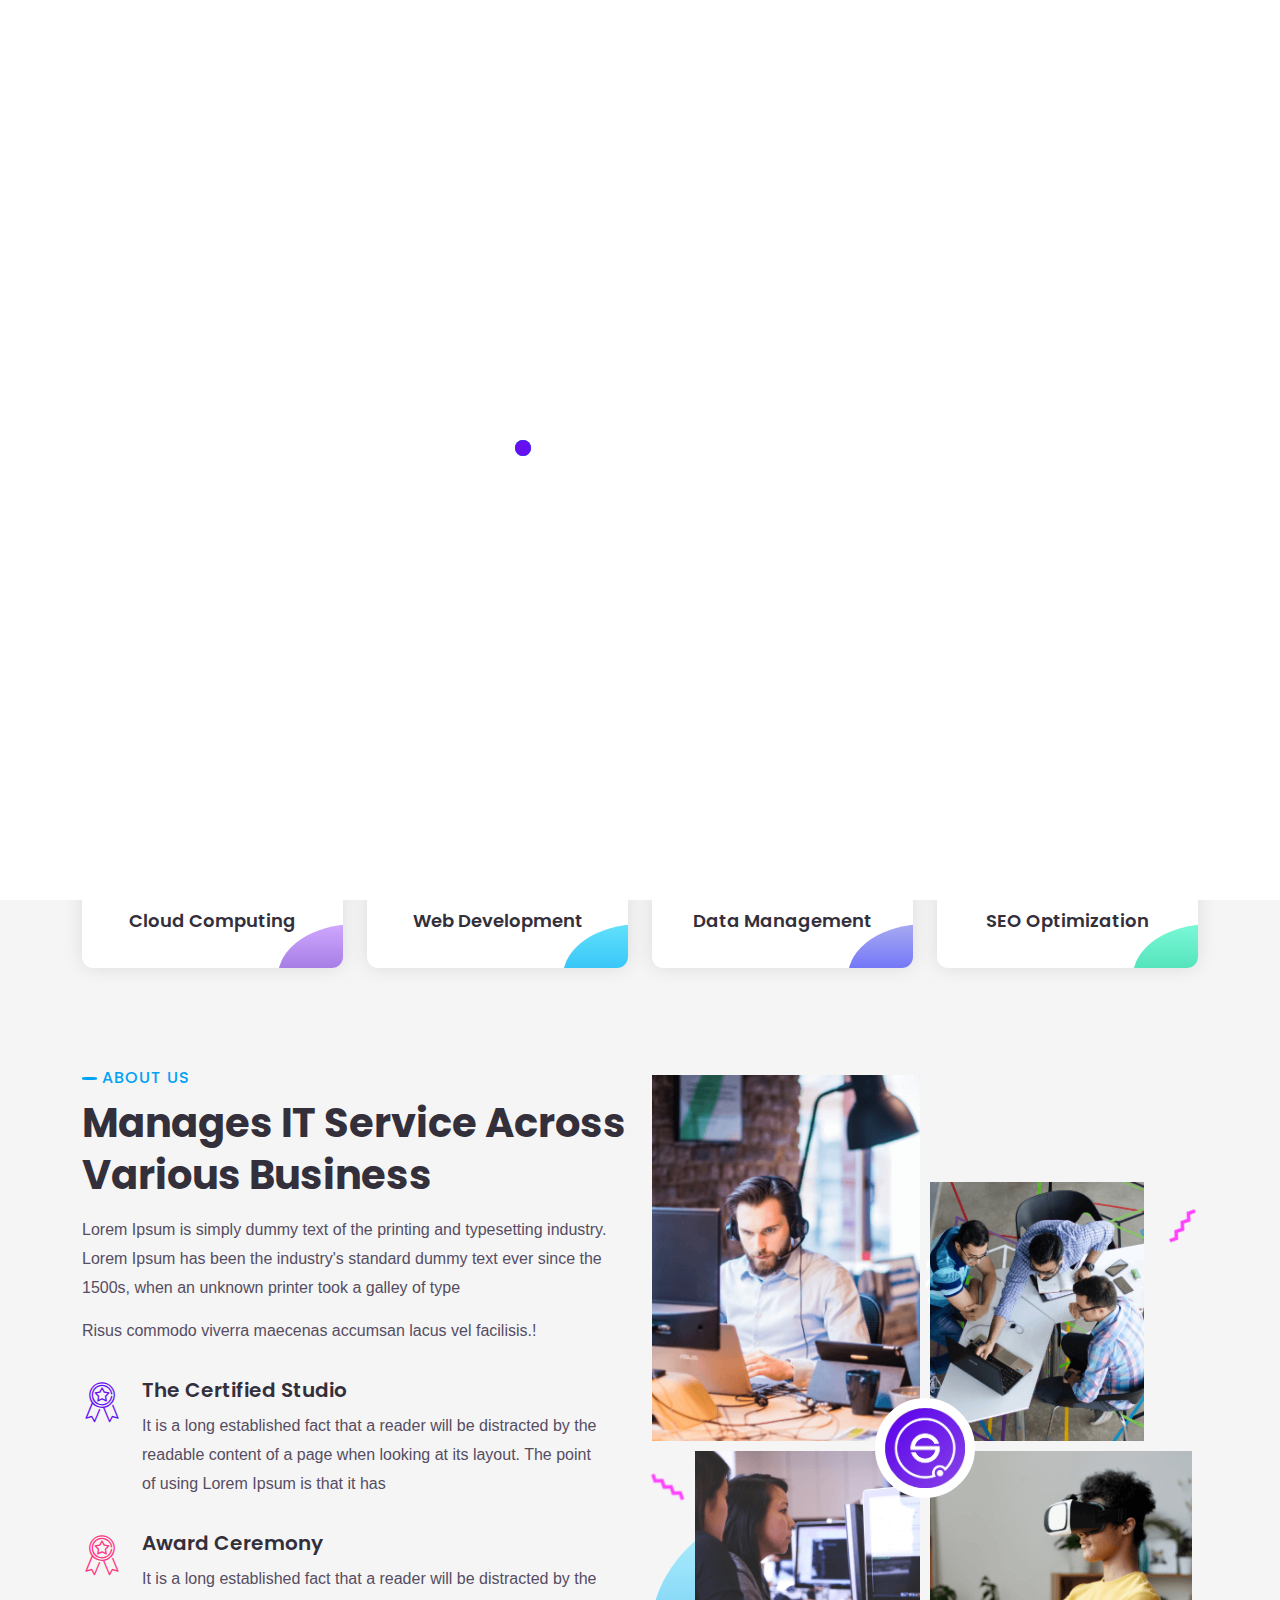
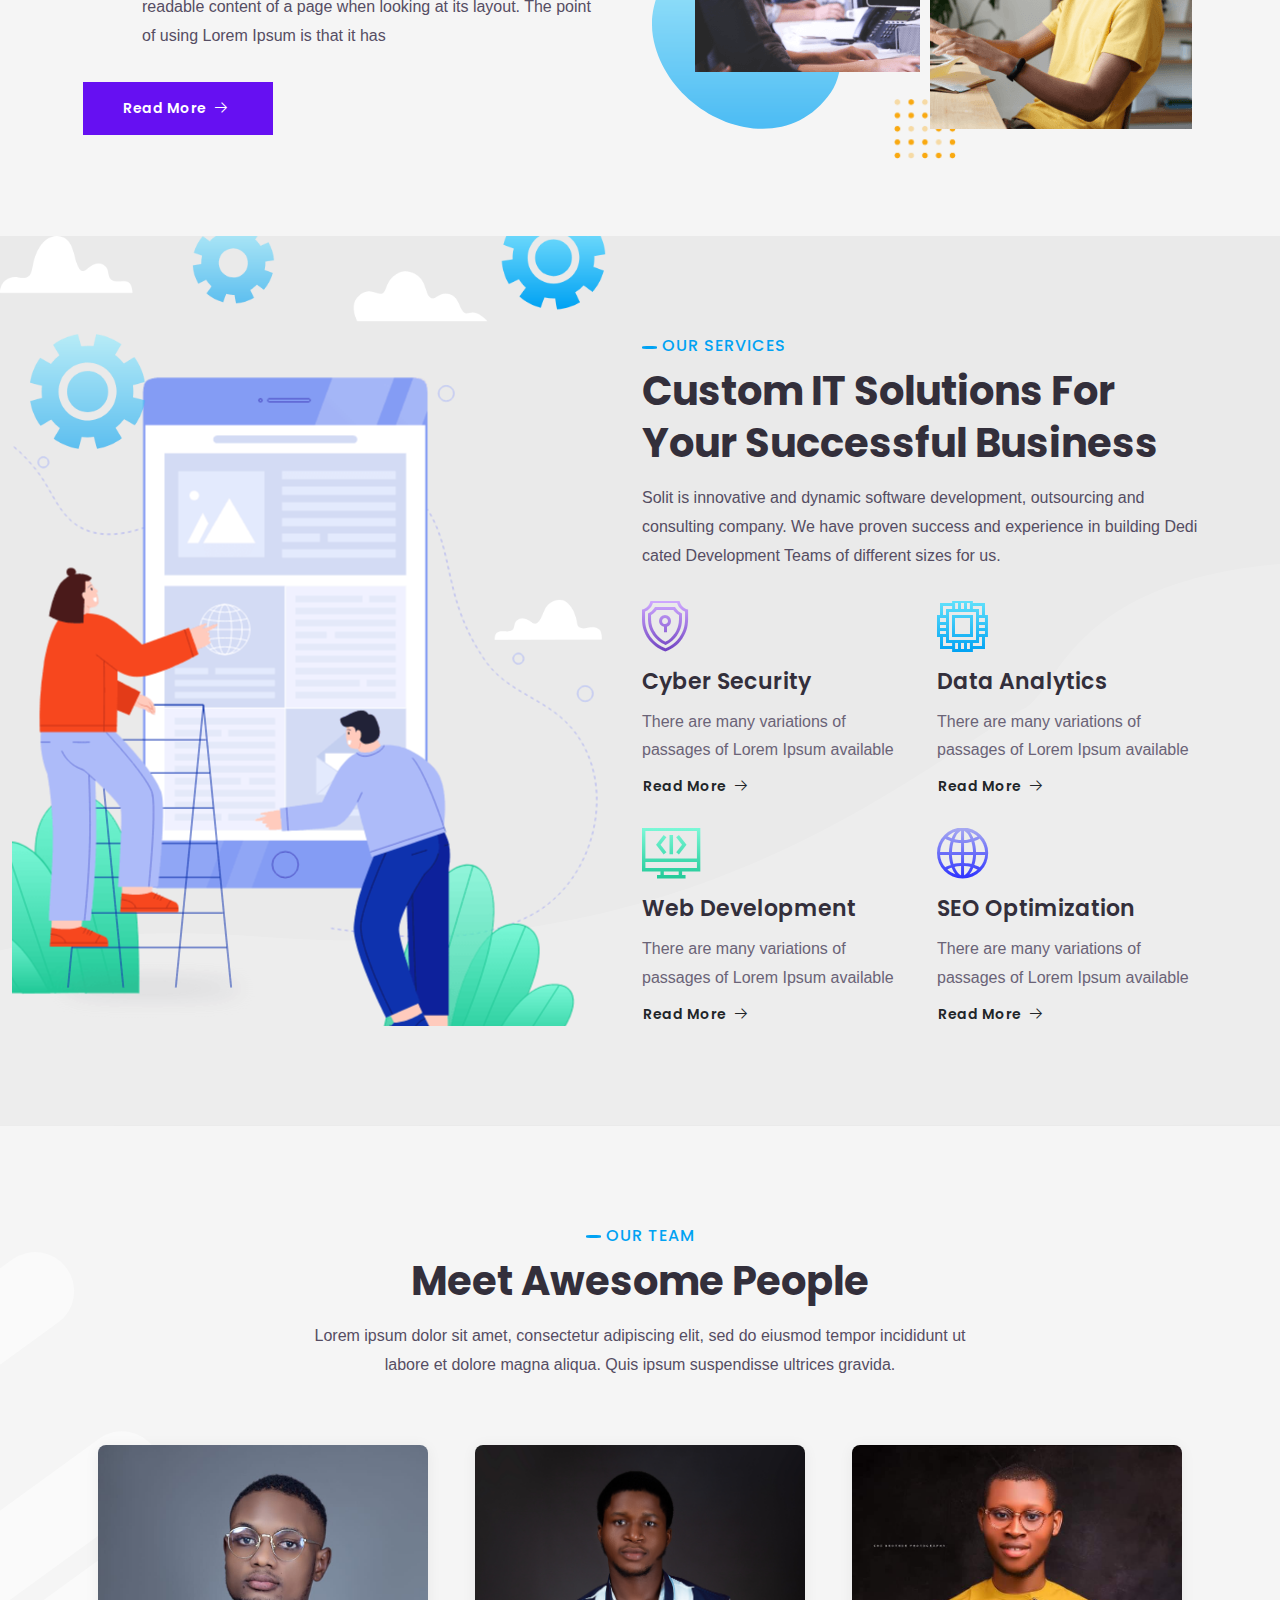
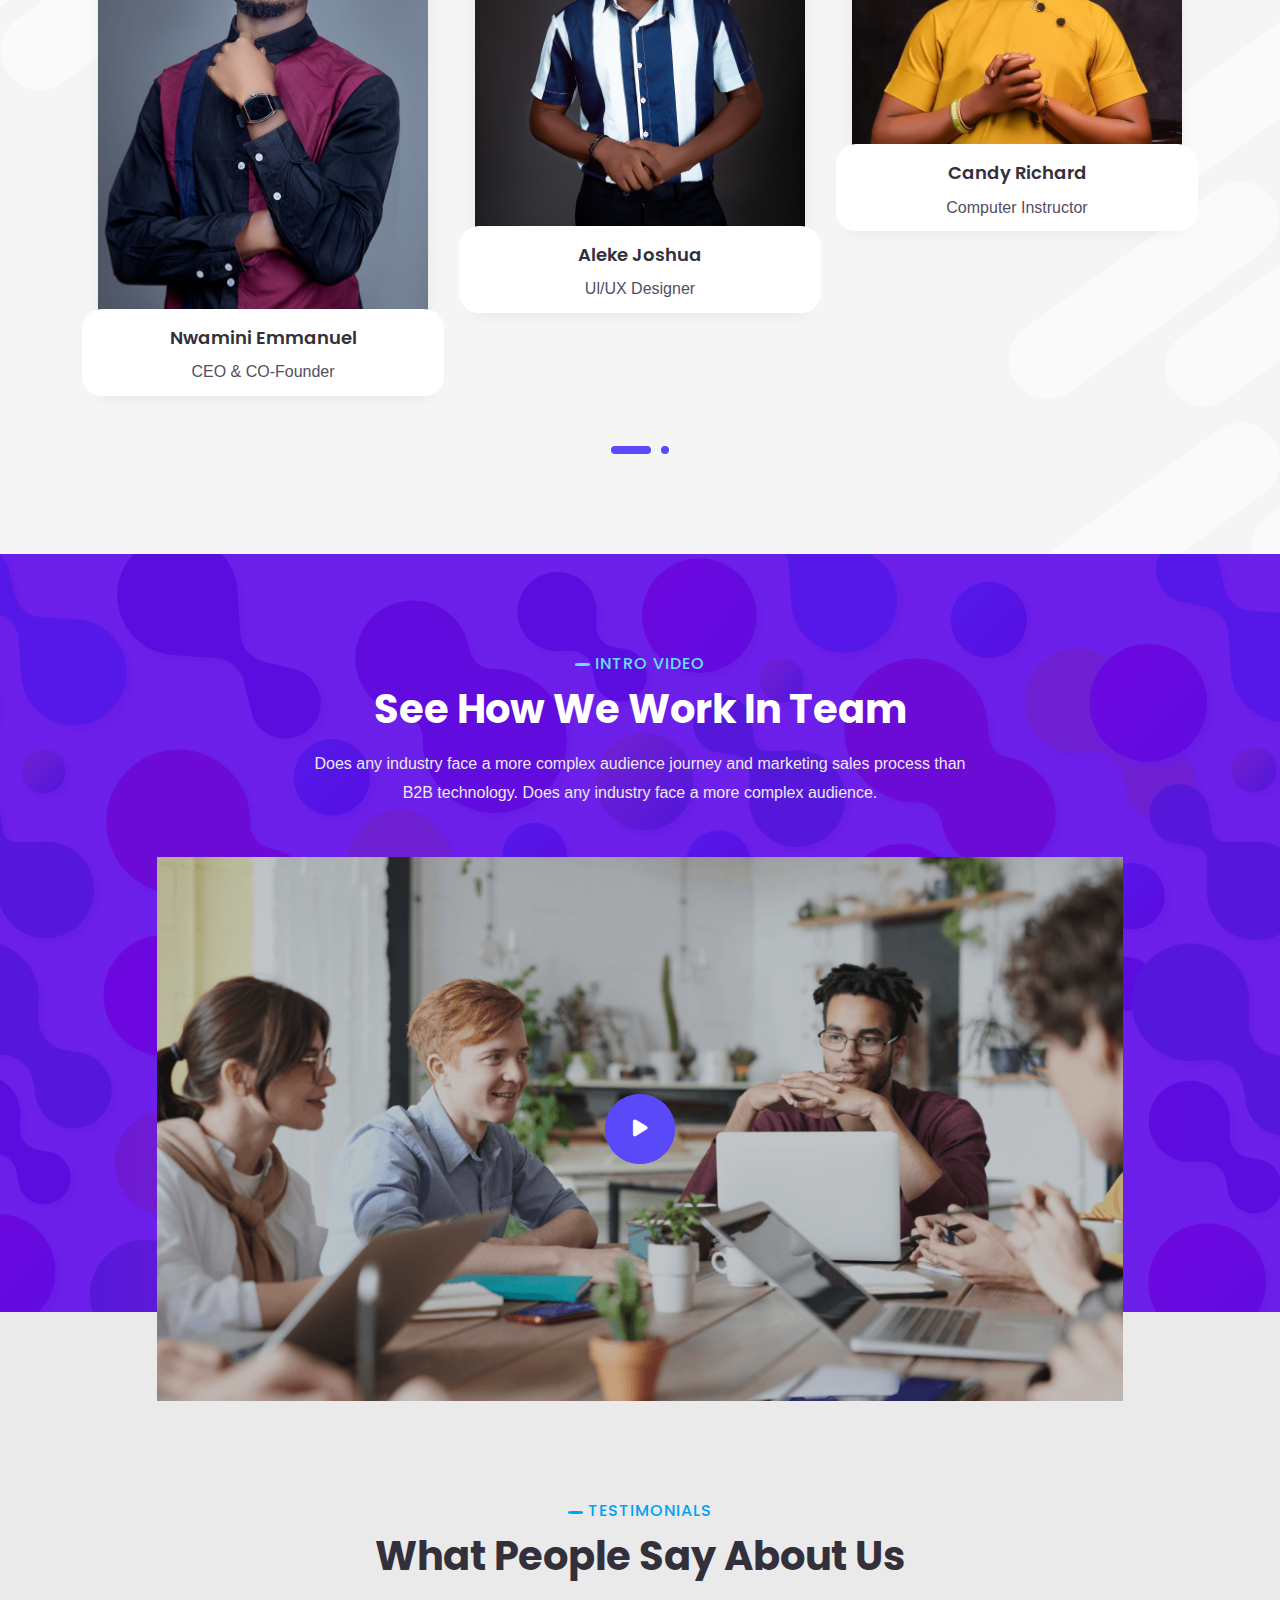
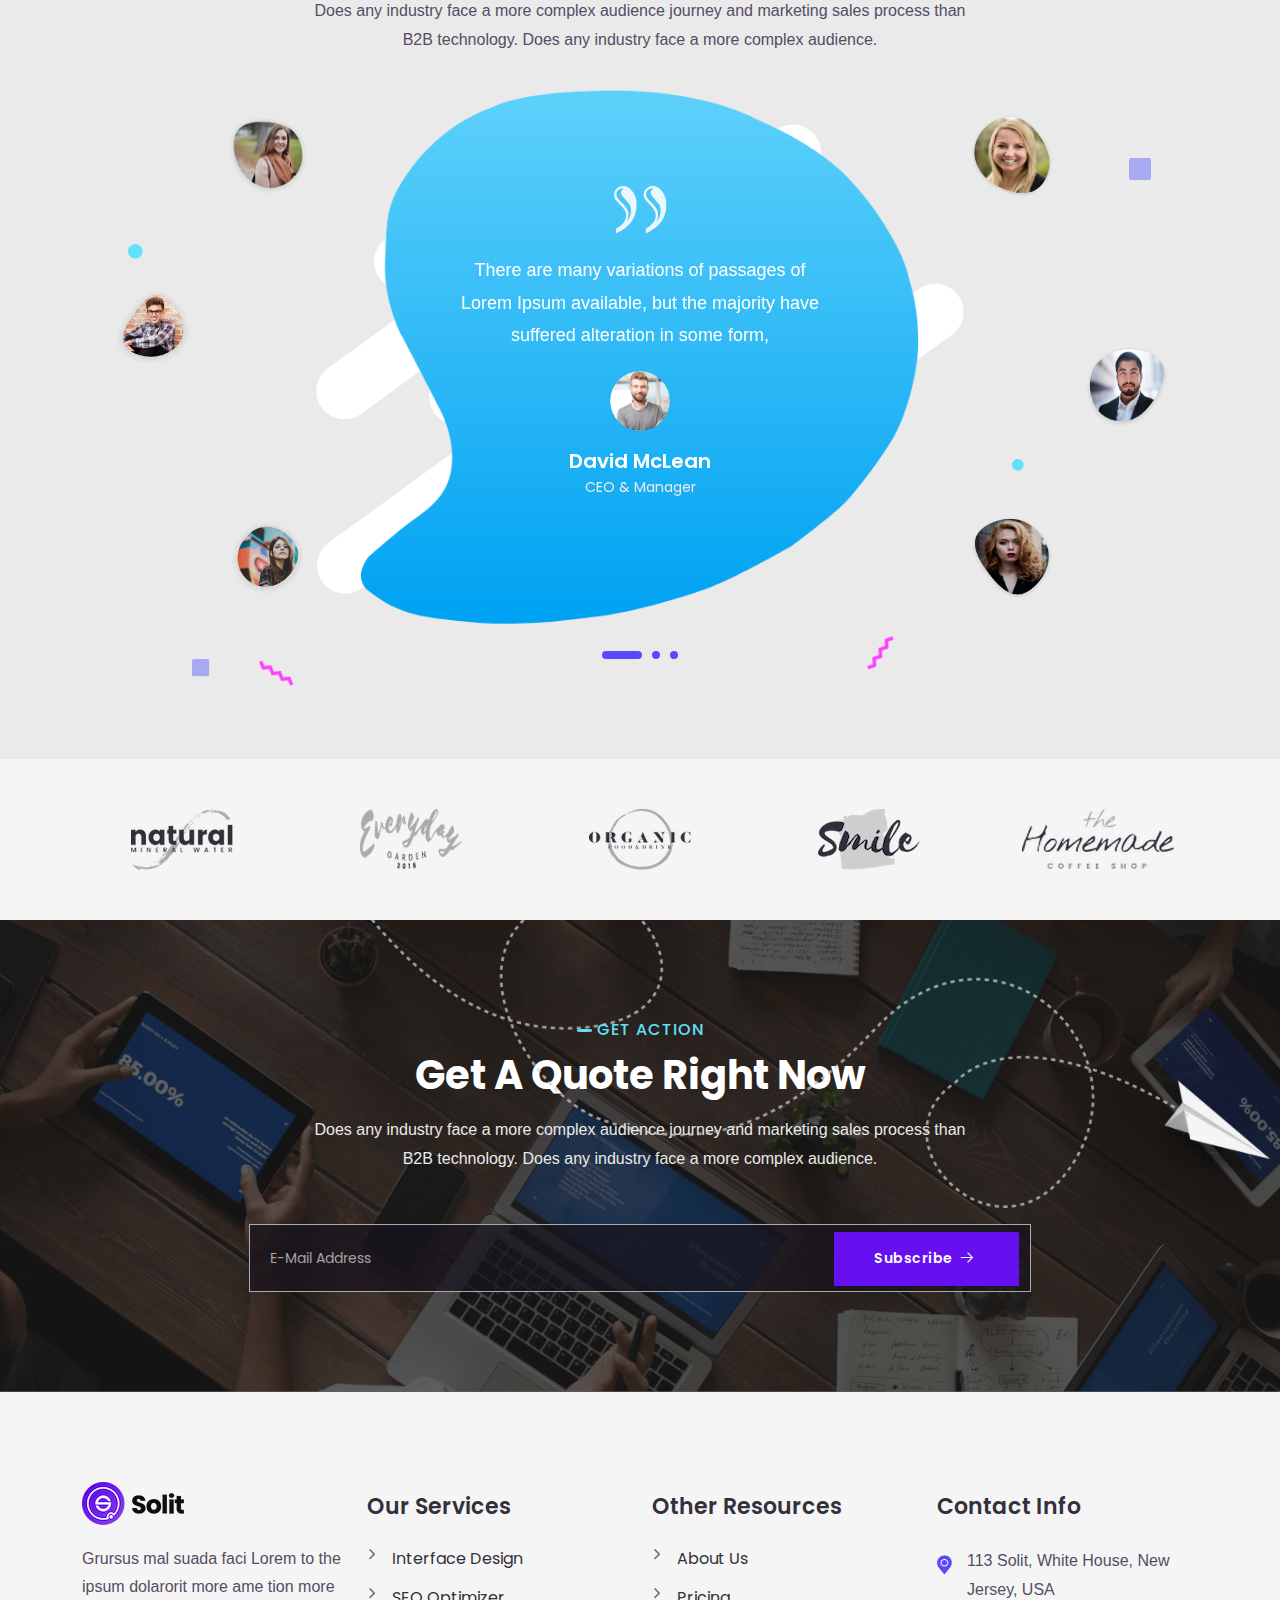
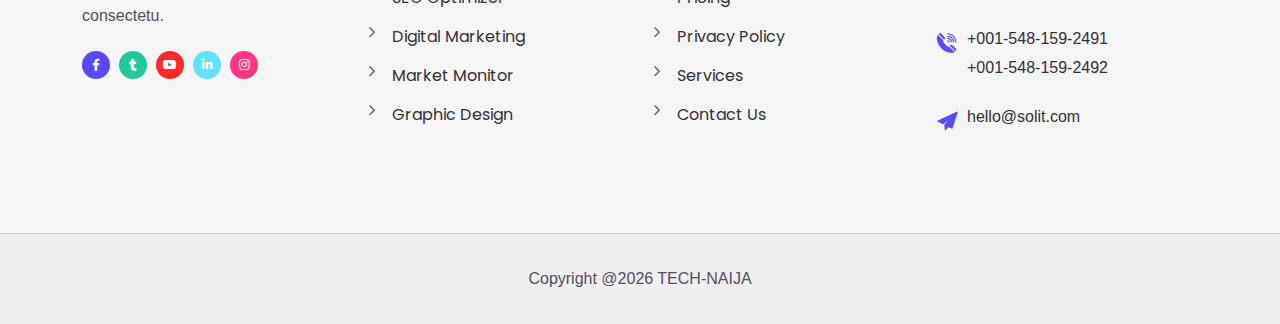
==== commit 59ec4cad: "added" ====
--- a/templates.hibootstrap.com/solit/default/index.html
+++ b/templates.hibootstrap.com/solit/default/index.html
@@ -913,12 +913,11 @@
 <div class="copy-right-area">
 <div class="container">
 <div class="copy-right-content">
-<p>
-Copyright @<script data-cfasync="false" src="../../cdn-cgi/scripts/5c5dd728/cloudflare-static/email-decode.min.js"></script><script>document.write(new Date().getFullYear())</script> Solit. Designed By
-<a href="https://hibootstrap.com/" target="_blank">
-HiBootstrap.com
-</a>
-</p>
+    <p>
+        Copyright @<script data-cfasync="false" src="../../cdn-cgi/scripts/5c5dd728/cloudflare-static/email-decode.min.js"></script><script>document.write(new Date().getFullYear())</script> TECH-NAIJA
+        
+        </a>
+        </p>
 </div>
 </div>
 </div>
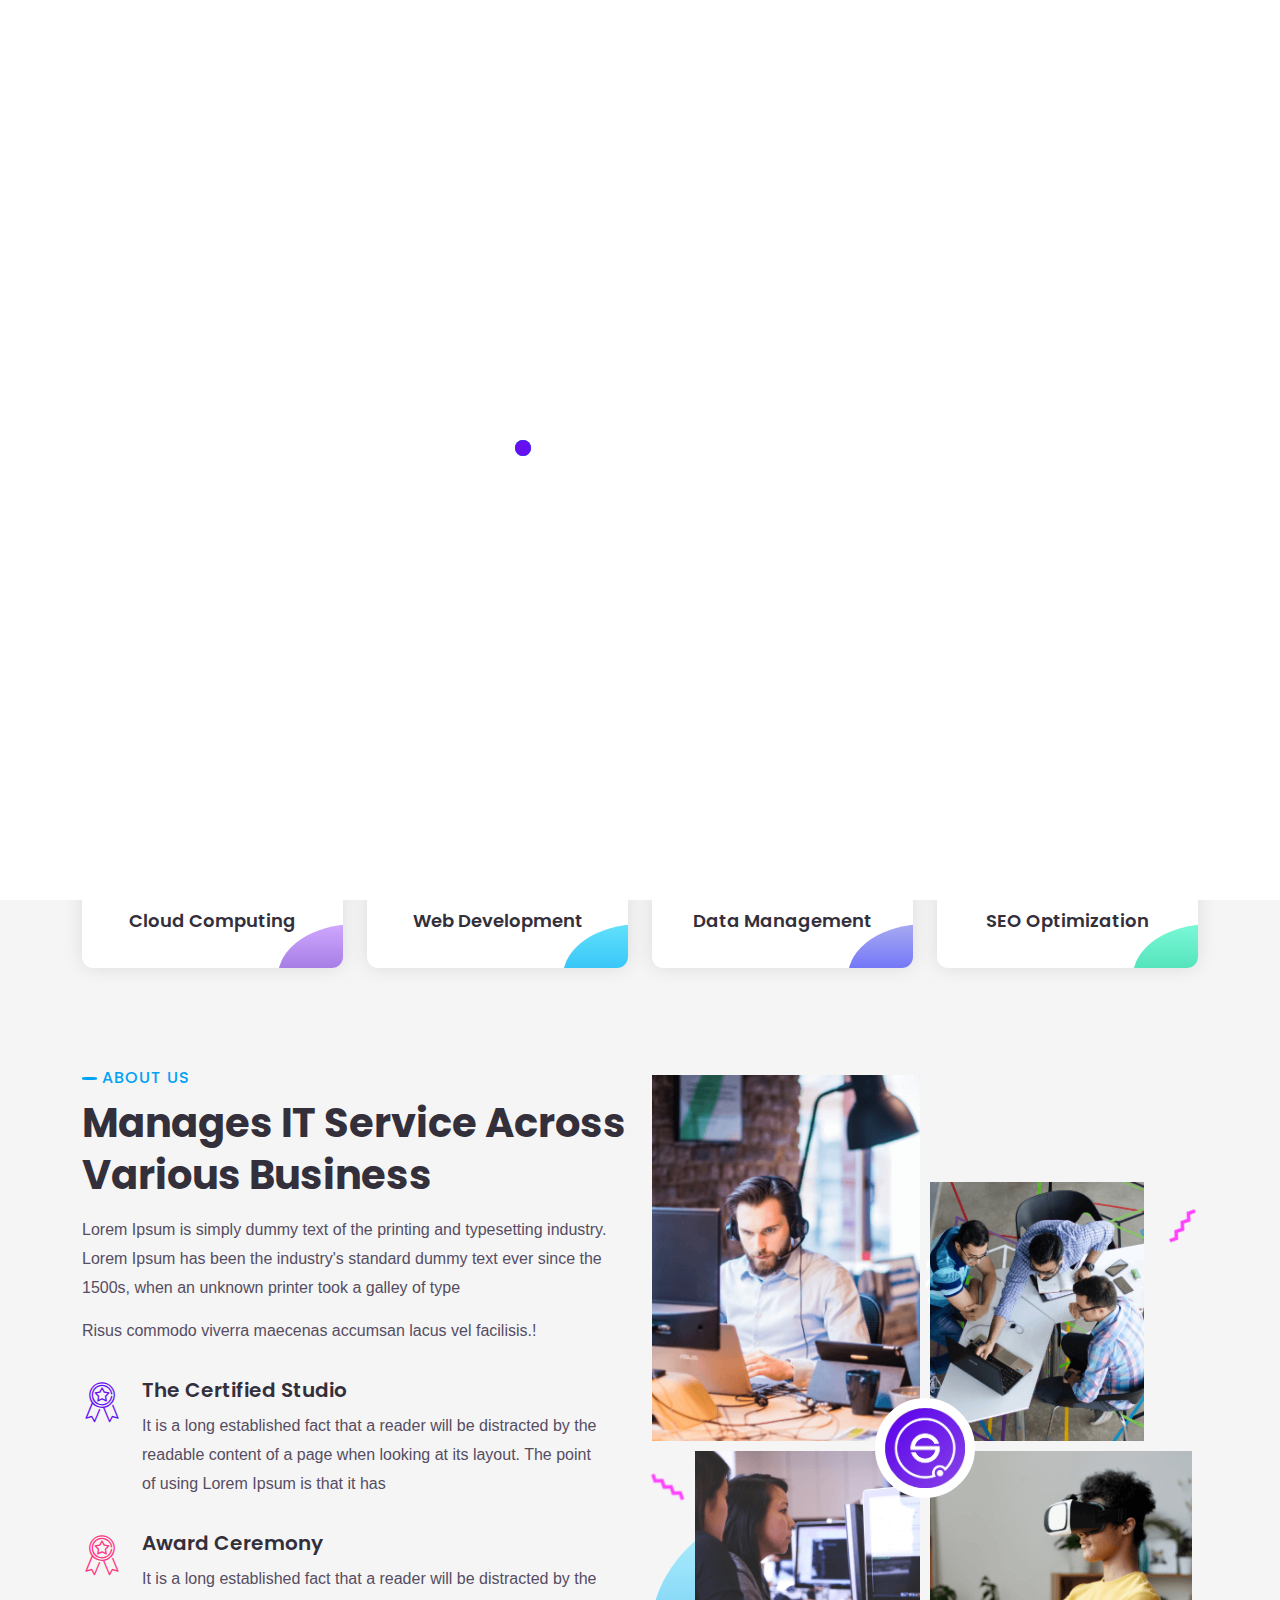
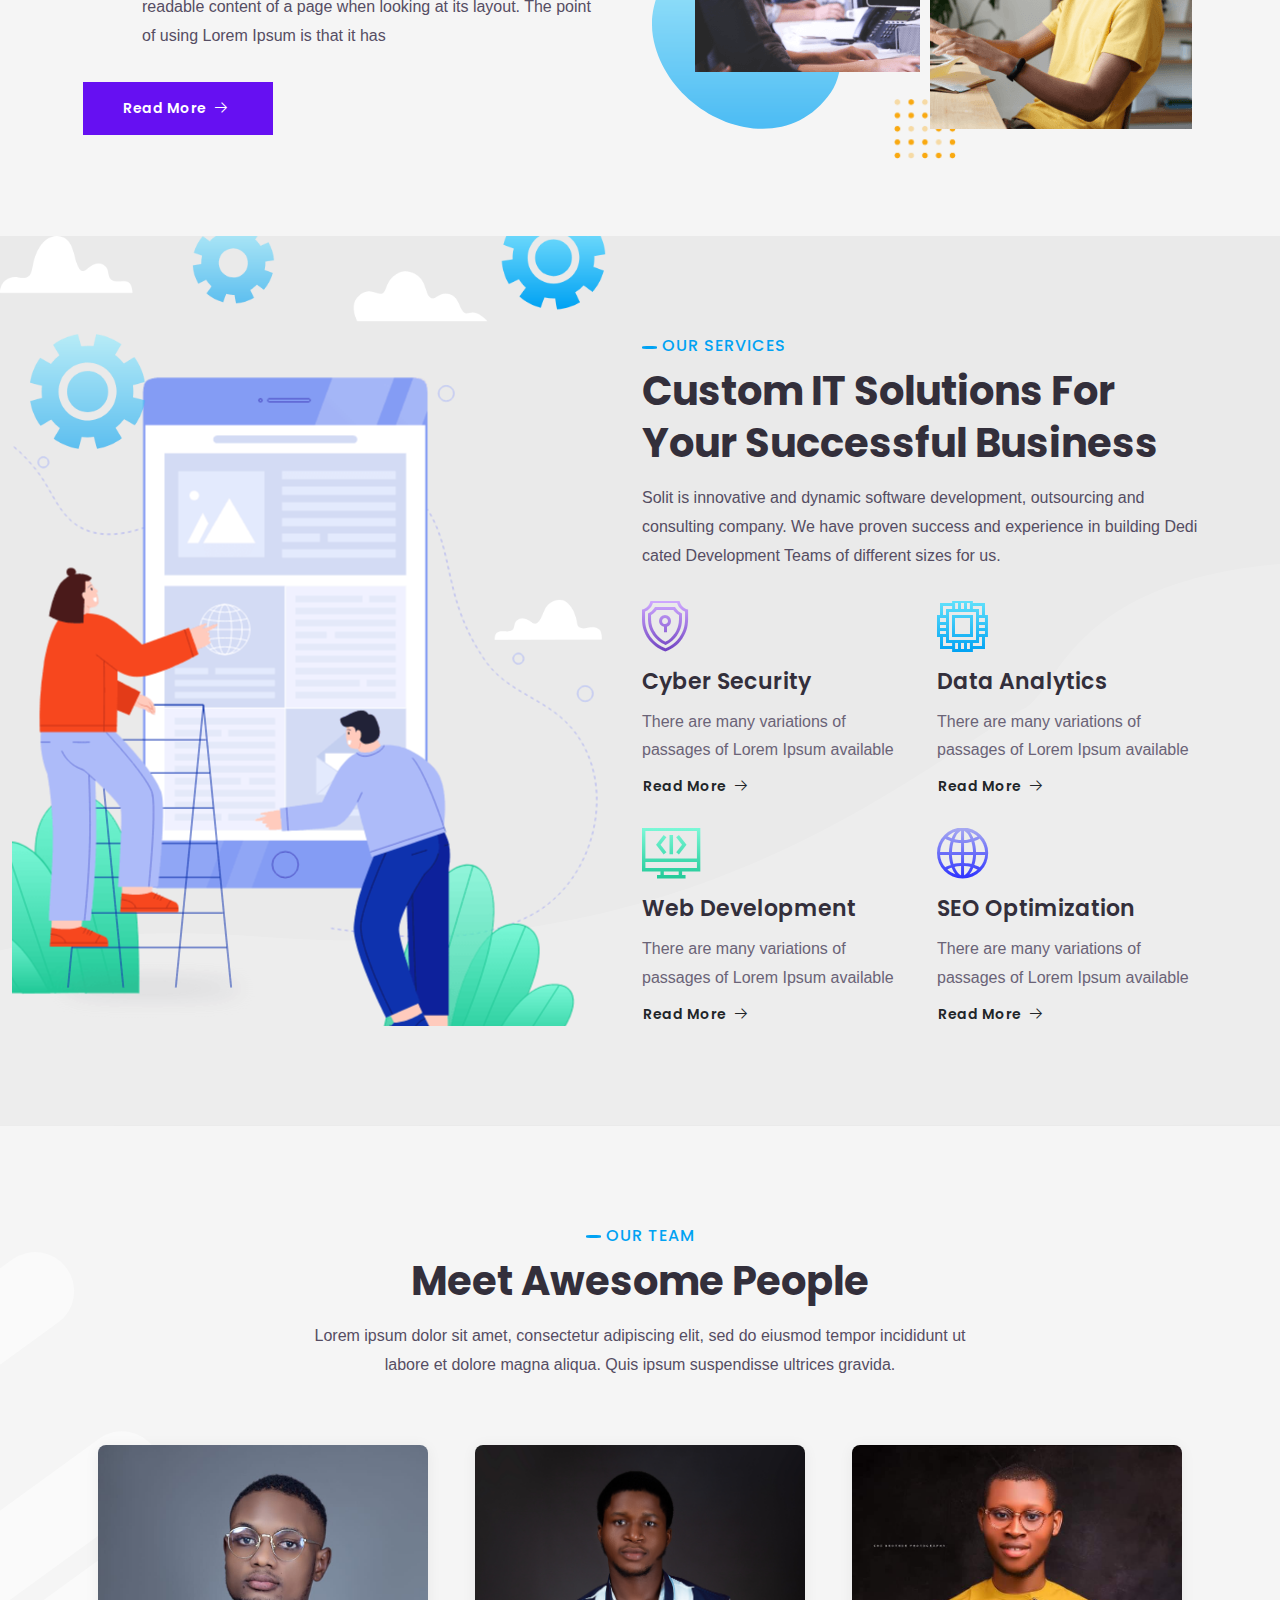
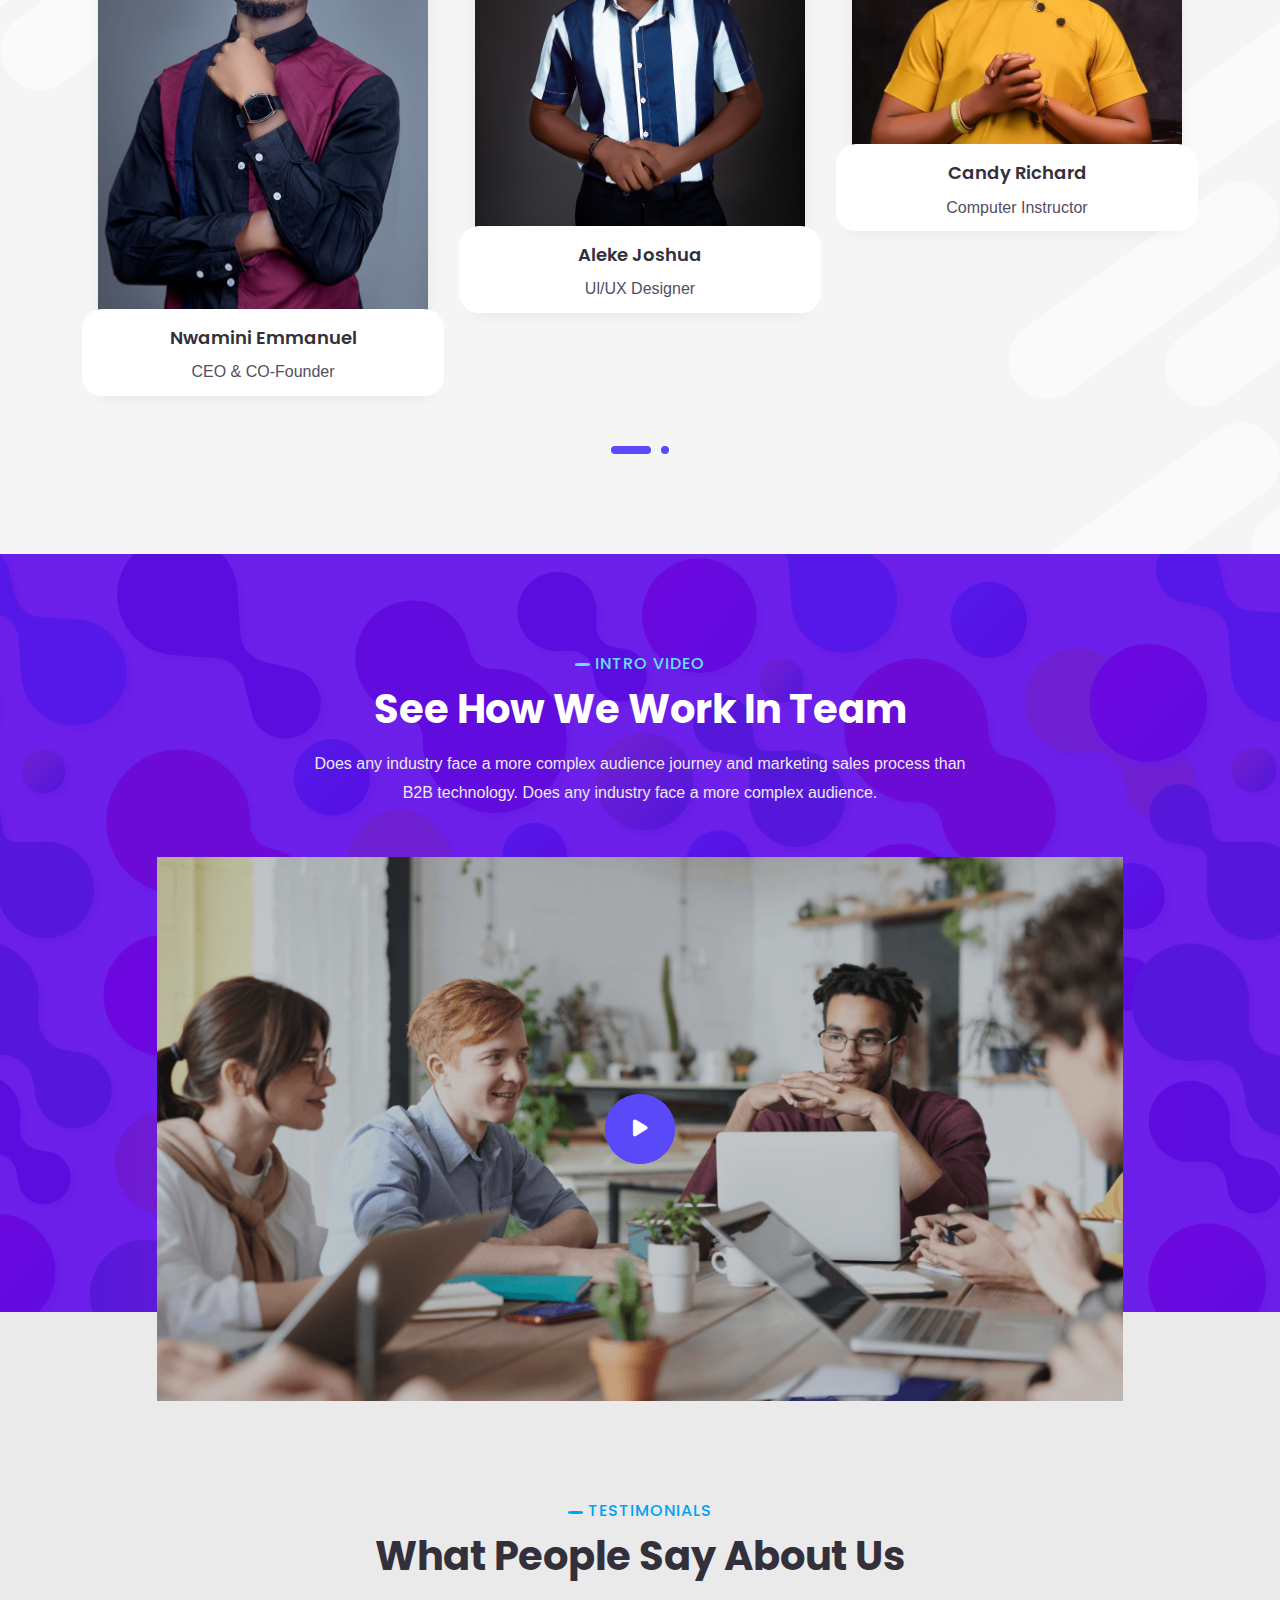
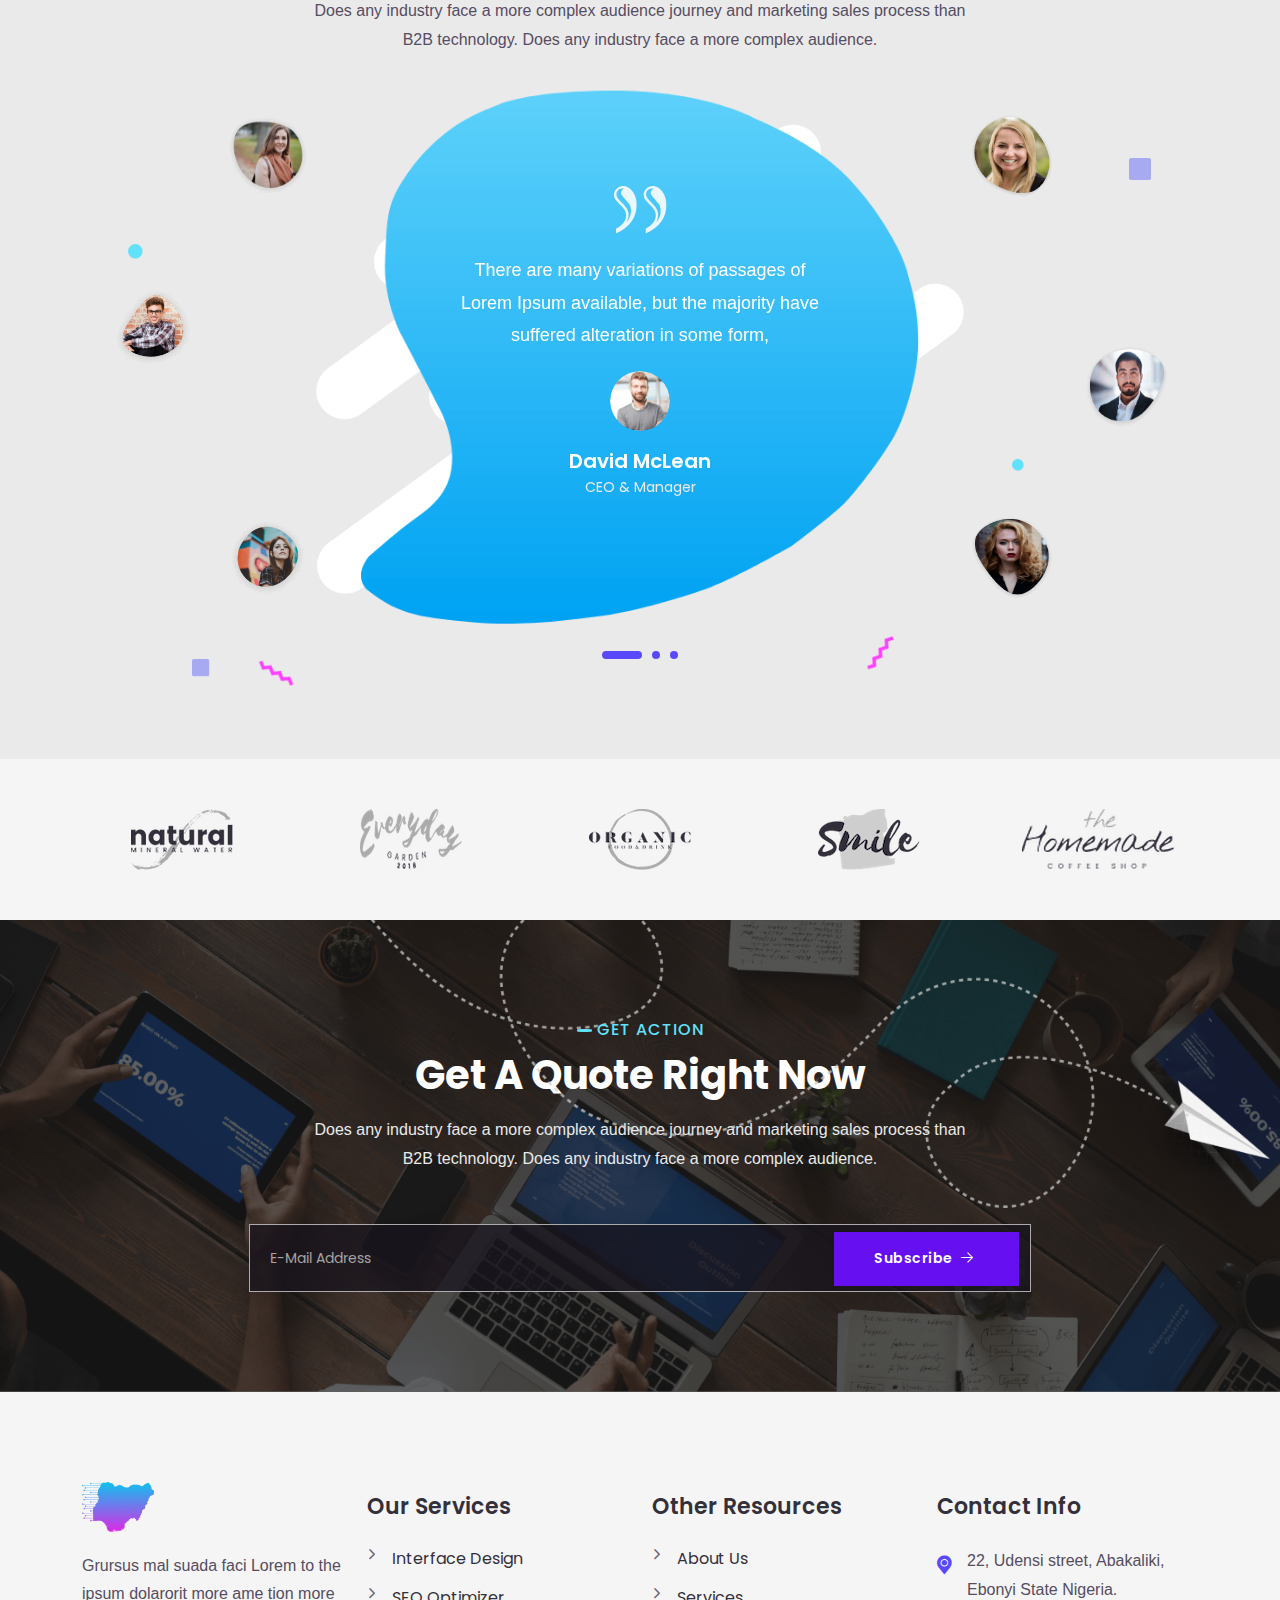
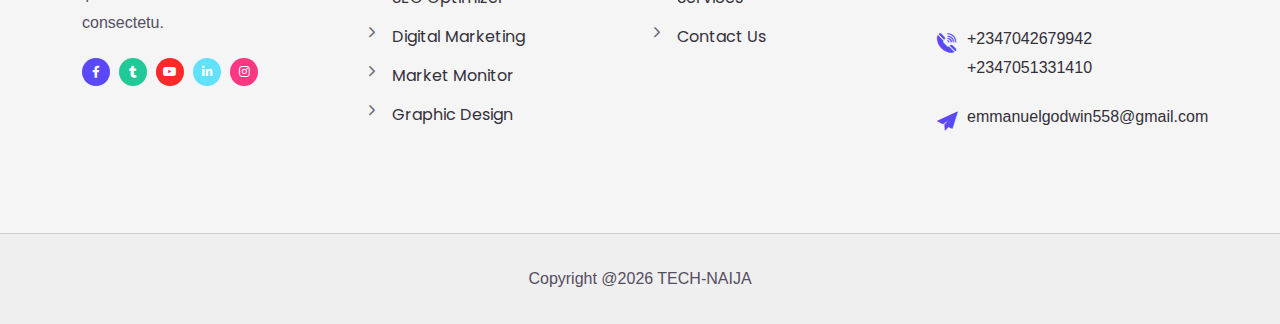
==== commit 468552c1: "added" ====
--- a/templates.hibootstrap.com/solit/default/index.html
+++ b/templates.hibootstrap.com/solit/default/index.html
@@ -81,8 +81,8 @@
 
 <div class="mobile-nav">
 <a href="index.html" class="logo">
-<img src="assets/img/logos/Frame 29" />TECH-NAIJA
-<img src="assets/img/logos/Frame 29" />
+<img src="assets/img/logos/Frame 30 tech.png" />TECH-NAIJA
+<img src="assets/img/logos/Frame 30 tech.png" />
 </a>
 </div>
 
@@ -90,8 +90,8 @@
  <nav class="navbar navbar-expand-md navbar-light">
 <div class="container">
 <a class="navbar-brand" href="index.html">
-<img src="assets/img/logos/Frame 29" /> TECH-NAIJA
-<img src="assets/img/logos/Frame 29" /> 
+<img src="assets/img/logos/Frame 30 tech.png" /> TECH-NAIJA
+<img src="assets/img/logos/Frame 30 tech.png" /> 
 </a>
 <div class="collapse navbar-collapse mean-menu" id="navbarSupportedContent">
 <ul class="navbar-nav ms-auto">
@@ -505,13 +505,13 @@
 </div>
 <div class="team-item">
 <div class="team-image">
-<img src="assets/img/team/team_4.jpg" alt="team-member" />
+<img src="assets/img/team/ama.jpeg" alt="team-member" />
 </div>
 <div class="team-content">
 <h5>
-<a href="#">Jane Anderson</a>
+<a href="#">Peter Amarachi</a>
 </h5>
-<p class="mb-2">Digital Marketer</p>
+<p class="mb-2">Tech Instructor</p>
 <div class="social-link">
 <a href="#" class="bg-success" target="_blank"><i class="fab fa-tumblr"></i></a>
 <a href="#" class="bg-danger" target="_blank"><i class="fab fa-youtube"></i></a>
@@ -812,8 +812,8 @@
 <div class="footer-widget">
 <div class="navbar-brand">
 <a href="index.html">
-<img src="assets/img/logos/logo_dark.png" alt="image" />
-<img src="assets/img/logos/logo_light.png" alt="image" />
+<img src="assets/img/logos/Frame 30 tech.png" alt="image" />
+<img src="assets/img/logos/Frame 30 tech.png" alt="image" />
 </a>
 </div>
 <p>Grursus mal suada faci Lorem to the ipsum dolarorit more ame tion more consectetu.</p>
@@ -865,12 +865,12 @@
 <li>
 <a href="about.html">About Us</a>
 </li>
-<li>
+<!-- <li>
 <a href="pricing.html">Pricing</a>
-</li>
-<li>
+</li> -->
+<!-- <li>
 <a href="privacy-policy.html">Privacy Policy</a>
-</li>
+</li> -->
 <li>
 <a href="services.html">Services</a>
 </li>
@@ -885,22 +885,22 @@
 <h5>Contact info</h5>
 <div class="contact-info">
 <i class="envy envy-pin"></i>
-<p>113 Solit, White House, New Jersey, USA</p>
+<p>22, Udensi street, Abakaliki, Ebonyi State Nigeria. </p>
 </div>
 <div class="contact-info">
 <i class="envy envy-call"></i>
 <p>
-<a href="tel:+001-548-159-2491">+001-548-159-2491</a>
+<a href="tel:+2347042679942">+2347042679942</a>
 </p>
 <br>
 <p>
-<a href="tel:+001-548-159-2492">+001-548-159-2492</a>
+<a href="tel:+2347051331410">+2347051331410</a>
 </p>
 </div>
 <div class="contact-info">
 <i class="envy envy-plane"></i>
 <p>
-<a href="mailTo:hello@solit.com"><span class="__cf_email__" data-cfemail="274f424b4b486754484b4e530944484a">[email&#160;protected]</span></a>
+<a href="mailTo:emmanuelgodwin558@gmail.com">emmanuelgodwin558@gmail.com</a>
 </p>
 </div>
 </div>
